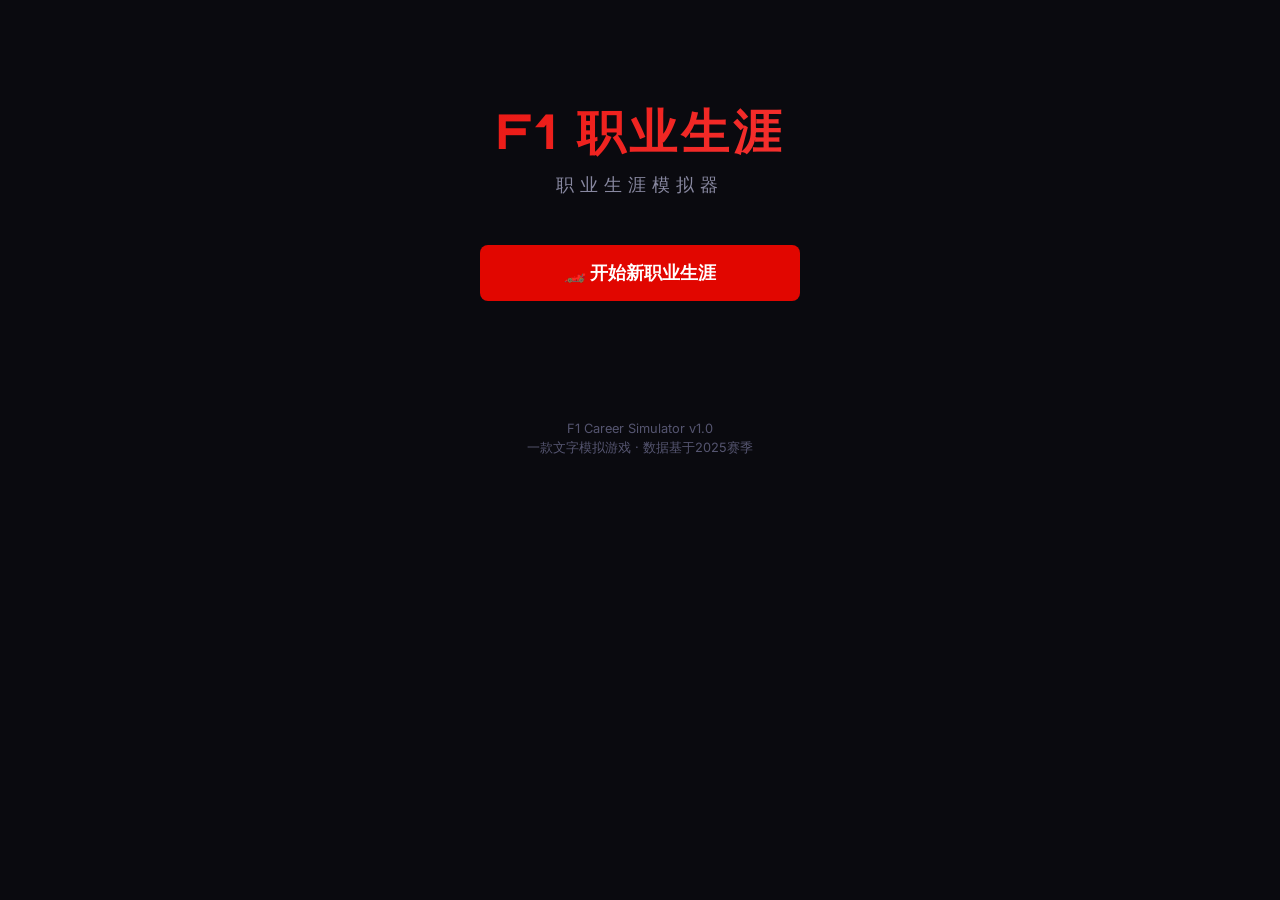
==== index.html @ 3ccf888b "v2.3: Rebalance achievement rarities based on actual difficulty, fix comeback_legend check bug" ====
<!DOCTYPE html>
<html lang="zh-CN">
<head>
  <meta charset="UTF-8">
  <meta name="viewport" content="width=device-width, initial-scale=1.0">
  <title>F1 职业生涯模拟器</title>
  <style>
/* ============================================
   F1 CAREER SIMULATOR - STYLE SHEET
   ============================================ */

@import url('https://fonts.googleapis.com/css2?family=Inter:wght@300;400;500;600;700;800;900&family=Orbitron:wght@400;500;600;700;800;900&display=swap');

* {
  margin: 0;
  padding: 0;
  box-sizing: border-box;
}

:root {
  --bg-primary: #0a0a0f;
  --bg-secondary: #12121a;
  --bg-card: #1a1a2e;
  --bg-card-hover: #22223a;
  --bg-input: #16162a;
  --border: #2a2a3e;
  --border-light: #3a3a52;
  --text-primary: #f0f0f5;
  --text-secondary: #8888a0;
  --text-muted: #555570;
  --f1-red: #e10600;
  --f1-red-dark: #b00500;
  --f1-red-glow: rgba(225, 6, 0, 0.3);
  --gold: #ffd700;
  --silver: #c0c0c0;
  --bronze: #cd7f32;
  --green: #00d26a;
  --blue: #3b82f6;
  --yellow: #fbbf24;
  --orange: #f97316;
  --purple: #a855f7;
}

body {
  font-family: 'Inter', -apple-system, sans-serif;
  background: var(--bg-primary);
  color: var(--text-primary);
  min-height: 100vh;
  overflow-x: hidden;
}

/* ---- Scrollbar ---- */
::-webkit-scrollbar { width: 6px; }
::-webkit-scrollbar-track { background: var(--bg-secondary); }
::-webkit-scrollbar-thumb { background: var(--border-light); border-radius: 3px; }
::-webkit-scrollbar-thumb:hover { background: var(--f1-red); }

/* ---- App Container ---- */
#app {
  max-width: 960px;
  margin: 0 auto;
  padding: 20px;
  min-height: 100vh;
}

/* ---- Screen System ---- */
.screen {
  display: none;
  animation: fadeIn 0.3s ease;
}
.screen.active { display: block; }

@keyframes fadeIn {
  from { opacity: 0; transform: translateY(10px); }
  to { opacity: 1; transform: translateY(0); }
}

@keyframes slideIn {
  from { opacity: 0; transform: translateX(-20px); }
  to { opacity: 1; transform: translateX(0); }
}

@keyframes pulse {
  0%, 100% { opacity: 1; }
  50% { opacity: 0.5; }
}

@keyframes glow {
  0%, 100% { box-shadow: 0 0 5px var(--f1-red-glow); }
  50% { box-shadow: 0 0 20px var(--f1-red-glow), 0 0 40px rgba(225,6,0,0.1); }
}

/* ---- Typography ---- */
.font-display {
  font-family: 'Orbitron', monospace;
  letter-spacing: 2px;
}

h1 { font-size: 2rem; font-weight: 800; }
h2 { font-size: 1.5rem; font-weight: 700; }
h3 { font-size: 1.2rem; font-weight: 600; }

.text-red { color: var(--f1-red); }
.text-green { color: var(--green); }
.text-gold { color: var(--gold); }
.text-muted { color: var(--text-secondary); }
.text-center { text-align: center; }

/* ---- Cards ---- */
.card {
  background: var(--bg-card);
  border: 1px solid var(--border);
  border-radius: 12px;
  padding: 24px;
  margin-bottom: 16px;
  transition: all 0.2s ease;
}
.card:hover {
  border-color: var(--border-light);
  background: var(--bg-card-hover);
}
.card-glow {
  animation: glow 2s ease-in-out infinite;
}

/* ---- Buttons ---- */
.btn {
  display: inline-flex;
  align-items: center;
  justify-content: center;
  gap: 8px;
  padding: 12px 24px;
  border: none;
  border-radius: 8px;
  font-family: 'Inter', sans-serif;
  font-size: 0.95rem;
  font-weight: 600;
  cursor: pointer;
  transition: all 0.2s ease;
  width: 100%;
}
.btn:disabled {
  opacity: 0.4;
  cursor: not-allowed;
}
.btn:active:not(:disabled) {
  transform: scale(0.96);
}
.btn-primary {
  background: var(--f1-red);
  color: white;
}
.btn-primary:hover:not(:disabled) {
  background: #ff1a10;
  transform: translateY(-1px);
  box-shadow: 0 4px 15px var(--f1-red-glow);
}
.btn-secondary {
  background: var(--bg-card);
  color: var(--text-primary);
  border: 2px solid var(--border);
  font-weight: 700;
}
.btn-secondary:hover:not(:disabled) {
  background: var(--bg-card-hover);
  border-color: var(--f1-red);
  color: var(--f1-red);
}
.btn-success {
  background: var(--green);
  color: #000;
}
.btn-success:hover:not(:disabled) {
  background: #00e676;
}
.btn-sm {
  padding: 8px 16px;
  font-size: 0.85rem;
}
.btn-lg {
  padding: 16px 32px;
  font-size: 1.1rem;
}

/* ---- Start Screen ---- */
.start-hero {
  text-align: center;
  padding: 80px 20px;
}
.start-hero h1 {
  font-family: 'Orbitron', monospace;
  font-size: 3rem;
  letter-spacing: 4px;
  margin-bottom: 8px;
  background: linear-gradient(135deg, var(--f1-red), #ff4444);
  -webkit-background-clip: text;
  -webkit-text-fill-color: transparent;
  background-clip: text;
}
.start-hero .subtitle {
  font-size: 1.1rem;
  color: var(--text-secondary);
  margin-bottom: 48px;
  letter-spacing: 6px;
  text-transform: uppercase;
}
.start-buttons {
  display: flex;
  flex-direction: column;
  gap: 12px;
  max-width: 320px;
  margin: 0 auto;
}

/* ---- Background Selection ---- */
.bg-grid {
  display: grid;
  grid-template-columns: 1fr;
  gap: 12px;
  margin: 24px 0;
}
.bg-card {
  background: var(--bg-card);
  border: 2px solid var(--border);
  border-radius: 12px;
  padding: 20px;
  cursor: pointer;
  transition: all 0.2s ease;
}
.bg-card:hover {
  border-color: var(--f1-red);
  background: var(--bg-card-hover);
  transform: translateX(4px);
}
.bg-card.selected {
  border-color: var(--f1-red);
  background: rgba(225, 6, 0, 0.12);
  box-shadow: 0 0 0 3px rgba(225,6,0,0.3), 0 0 24px var(--f1-red-glow);
  transform: scale(1.02);
}
.bg-card.selected::after {
  content: '✓ 已选择';
  display: block;
  text-align: center;
  margin-top: 8px;
  font-size: 0.8rem;
  font-weight: 700;
  color: var(--f1-red);
}
.bg-card .bg-icon {
  font-size: 2rem;
  margin-bottom: 8px;
}
.bg-card .bg-name {
  font-weight: 700;
  font-size: 1.1rem;
  margin-bottom: 4px;
}
.bg-card .bg-desc {
  font-size: 0.85rem;
  color: var(--text-secondary);
  margin-bottom: 8px;
}
.bg-card .bg-stats {
  display: flex;
  flex-wrap: wrap;
  gap: 6px;
}
.bg-card .stat-tag {
  font-size: 0.75rem;
  padding: 2px 8px;
  border-radius: 4px;
  background: rgba(255,255,255,0.05);
  color: var(--text-secondary);
}
.stat-tag.positive { color: var(--green); background: rgba(0,210,106,0.1); }
.stat-tag.negative { color: var(--f1-red); background: rgba(225,6,0,0.1); }

/* ---- Team Selection ---- */
.team-select-grid {
  display: grid;
  grid-template-columns: repeat(2, 1fr);
  gap: 10px;
}
.team-select-card {
  background: var(--bg-card);
  border: 1px solid rgba(255,255,255,0.06);
  border-radius: 10px;
  padding: 14px;
  cursor: pointer;
  transition: all 0.2s ease;
}
.team-select-card:hover {
  border-color: rgba(225,6,0,0.3);
  background: var(--bg-card-hover);
  transform: translateY(-2px);
}
.team-select-card.selected {
  border-color: var(--f1-red);
  background: rgba(225,6,0,0.12);
  box-shadow: 0 0 0 3px rgba(225,6,0,0.3), 0 0 20px rgba(225,6,0,0.15);
  transform: scale(1.03);
}
.team-select-card.selected::after {
  content: '✓ 已选择';
  display: block;
  text-align: center;
  margin-top: 6px;
  font-size: 0.75rem;
  font-weight: 700;
  color: var(--f1-red);
}
.team-select-header {
  display: flex;
  justify-content: space-between;
  align-items: center;
}
.team-car-bar {
  height: 6px;
  background: rgba(255,255,255,0.06);
  border-radius: 3px;
  overflow: hidden;
  margin: 8px 0 4px;
}
.team-car-fill {
  height: 100%;
  background: linear-gradient(90deg, var(--f1-red), var(--gold));
  border-radius: 3px;
  transition: width 0.5s ease;
}

/* ---- Form Elements ---- */
.input-group {
  margin: 20px 0;
}
.input-group label {
  display: block;
  font-size: 0.85rem;
  font-weight: 600;
  color: var(--text-secondary);
  margin-bottom: 8px;
  text-transform: uppercase;
  letter-spacing: 1px;
}
.input-group input, .input-group select {
  width: 100%;
  padding: 12px 16px;
  background: var(--bg-input);
  border: 1px solid var(--border);
  border-radius: 8px;
  color: var(--text-primary);
  font-size: 1rem;
  font-family: 'Inter', sans-serif;
  transition: border-color 0.2s;
}
.input-group input:focus, .input-group select:focus {
  outline: none;
  border-color: var(--f1-red);
}

/* ---- Top Bar ---- */
.top-bar {
  display: flex;
  justify-content: space-between;
  align-items: center;
  padding: 12px 20px;
  background: var(--bg-secondary);
  border: 1px solid var(--border);
  border-radius: 12px;
  margin-bottom: 20px;
}
.top-bar .driver-info {
  display: flex;
  align-items: center;
  gap: 12px;
}
.top-bar .driver-name {
  font-weight: 700;
  font-size: 1.1rem;
}
.top-bar .team-badge {
  font-size: 0.8rem;
  padding: 4px 10px;
  border-radius: 4px;
  font-weight: 600;
}
.top-bar .season-info {
  text-align: right;
  font-size: 0.85rem;
  color: var(--text-secondary);
}
.top-bar .season-info .year {
  font-family: 'Orbitron', monospace;
  font-size: 1.2rem;
  font-weight: 700;
  color: var(--text-primary);
}

/* ---- Hub Grid ---- */
.hub-grid {
  display: grid;
  grid-template-columns: repeat(2, 1fr);
  gap: 12px;
  margin-bottom: 16px;
}
.hub-card {
  background: var(--bg-card);
  border: 1px solid var(--border);
  border-radius: 12px;
  padding: 24px;
  text-align: center;
  cursor: pointer;
  transition: all 0.2s ease;
}
.hub-card:hover {
  border-color: var(--f1-red);
  transform: translateY(-2px);
  box-shadow: 0 4px 20px rgba(0,0,0,0.3);
}
.hub-card .hub-icon {
  font-size: 2.5rem;
  margin-bottom: 12px;
}
.hub-card .hub-title {
  font-weight: 700;
  font-size: 1rem;
  margin-bottom: 4px;
}
.hub-card .hub-desc {
  font-size: 0.8rem;
  color: var(--text-secondary);
}
.hub-card.disabled {
  opacity: 0.4;
  pointer-events: none;
}

/* ---- Stats Bar ---- */
.stat-row {
  display: flex;
  align-items: center;
  margin-bottom: 10px;
  gap: 12px;
}
.stat-label {
  width: 80px;
  font-size: 0.85rem;
  font-weight: 500;
  color: var(--text-secondary);
  flex-shrink: 0;
}
.stat-bar-bg {
  flex: 1;
  height: 8px;
  background: var(--bg-primary);
  border-radius: 4px;
  overflow: hidden;
}
.stat-bar-fill {
  height: 100%;
  border-radius: 4px;
  transition: width 0.5s ease;
}
.stat-value {
  width: 35px;
  text-align: right;
  font-weight: 700;
  font-size: 0.9rem;
  font-family: 'Orbitron', monospace;
}

/* ---- Standings Table ---- */
.standings-table {
  width: 100%;
  border-collapse: collapse;
}
.standings-table th {
  text-align: left;
  padding: 10px 12px;
  font-size: 0.75rem;
  font-weight: 600;
  color: var(--text-muted);
  text-transform: uppercase;
  letter-spacing: 1px;
  border-bottom: 1px solid var(--border);
}
.standings-table td {
  padding: 10px 12px;
  font-size: 0.9rem;
  border-bottom: 1px solid rgba(255,255,255,0.03);
}
.standings-table tr.player-row {
  background: rgba(225, 6, 0, 0.08);
}
.standings-table tr.player-row td {
  color: var(--f1-red);
  font-weight: 600;
}
.standings-table .pos-col {
  width: 40px;
  font-family: 'Orbitron', monospace;
  font-weight: 700;
}
.standings-table .pts-col {
  width: 60px;
  text-align: right;
  font-family: 'Orbitron', monospace;
  font-weight: 700;
}
.pos-1 { color: var(--gold); }
.pos-2 { color: var(--silver); }
.pos-3 { color: var(--bronze); }

/* ---- Race Weekend ---- */
.race-header {
  text-align: center;
  padding: 30px 20px;
  background: linear-gradient(180deg, rgba(225,6,0,0.1) 0%, transparent 100%);
  border-radius: 12px;
  margin-bottom: 20px;
  border: 1px solid var(--border);
}
.race-header .race-round {
  font-size: 0.8rem;
  color: var(--f1-red);
  font-weight: 600;
  letter-spacing: 2px;
  text-transform: uppercase;
  margin-bottom: 4px;
}
.race-header .race-name {
  font-family: 'Orbitron', monospace;
  font-size: 1.8rem;
  font-weight: 800;
  margin-bottom: 4px;
}
.race-header .race-country {
  color: var(--text-secondary);
  font-size: 0.95rem;
}
.weather-badge {
  display: inline-flex;
  align-items: center;
  gap: 6px;
  padding: 6px 14px;
  border-radius: 20px;
  font-size: 0.85rem;
  font-weight: 500;
  background: var(--bg-card);
  border: 1px solid var(--border);
  margin-top: 12px;
}

/* ---- Decision Box ---- */
.decision-box {
  background: var(--bg-card);
  border: 2px solid var(--f1-red);
  border-radius: 12px;
  padding: 24px;
  margin: 20px 0;
  animation: fadeIn 0.3s ease;
}
.decision-box .decision-title {
  font-weight: 700;
  font-size: 1.1rem;
  margin-bottom: 8px;
  display: flex;
  align-items: center;
  gap: 8px;
}
.decision-box .decision-desc {
  font-size: 0.9rem;
  color: var(--text-secondary);
  margin-bottom: 16px;
  line-height: 1.5;
}
.decision-options {
  display: flex;
  flex-direction: column;
  gap: 8px;
}
.decision-option {
  display: block;
  width: 100%;
  padding: 14px 18px;
  background: var(--bg-primary);
  border: 1px solid var(--border);
  border-radius: 8px;
  color: var(--text-primary);
  font-size: 0.9rem;
  text-align: left;
  cursor: pointer;
  transition: all 0.2s;
  font-family: 'Inter', sans-serif;
}
.decision-option:hover {
  border-color: var(--f1-red);
  background: rgba(225,6,0,0.05);
  transform: translateX(4px);
}
.decision-option .option-label {
  font-weight: 600;
  color: var(--f1-red);
  margin-right: 8px;
}

/* ---- Race Progress ---- */
.race-progress {
  background: var(--bg-card);
  border: 1px solid var(--border);
  border-radius: 12px;
  padding: 20px;
  margin: 16px 0;
}
.progress-bar-container {
  width: 100%;
  height: 6px;
  background: var(--bg-primary);
  border-radius: 3px;
  margin-bottom: 16px;
  overflow: hidden;
}
.progress-bar-fill {
  height: 100%;
  background: var(--f1-red);
  border-radius: 3px;
  transition: width 0.5s ease;
}
.race-commentary {
  font-size: 0.95rem;
  line-height: 1.6;
  padding: 12px 0;
  min-height: 60px;
}
.race-commentary .commentary-highlight {
  color: var(--f1-red);
  font-weight: 600;
}
.mini-standings {
  margin-top: 12px;
}
.mini-standings table {
  width: 100%;
  border-collapse: collapse;
}
.mini-standings td {
  padding: 6px 10px;
  font-size: 0.8rem;
  border-bottom: 1px solid rgba(255,255,255,0.03);
}
.mini-standings .player-row {
  color: var(--f1-red);
  font-weight: 600;
}

/* ---- Results ---- */
.result-hero {
  text-align: center;
  padding: 40px 20px;
}
.result-position {
  font-family: 'Orbitron', monospace;
  font-size: 5rem;
  font-weight: 900;
  line-height: 1;
  margin-bottom: 8px;
}
.result-position.p1 { color: var(--gold); }
.result-position.p2 { color: var(--silver); }
.result-position.p3 { color: var(--bronze); }
.result-points {
  font-size: 1.2rem;
  color: var(--text-secondary);
}
.result-points span {
  color: var(--f1-red);
  font-weight: 700;
}

/* ---- Contract ---- */
.contract-card {
  background: var(--bg-card);
  border: 1px solid var(--border);
  border-radius: 12px;
  padding: 20px;
  margin: 12px 0;
  cursor: pointer;
  transition: all 0.2s;
  -webkit-tap-highlight-color: transparent;
}
.contract-card:hover {
  border-color: var(--f1-red);
  transform: translateY(-2px);
  background: var(--bg-card-hover);
}
.contract-card.selected {
  border-color: var(--gold);
  border-width: 2px;
  box-shadow: 0 0 0 3px rgba(255,215,0,0.3), 0 0 24px rgba(255,215,0,0.2);
  background: rgba(255,215,0,0.08);
  transform: scale(1.01);
}
.contract-card.selected::before {
  content: '✓';
  position: absolute;
  top: 8px;
  right: 12px;
  font-size: 1.2rem;
  font-weight: 700;
  color: var(--gold);
}
.contract-card { position: relative; }

/* ---- Replace Driver / Existing Driver / Sponsor Selection ---- */
.replace-driver-card,
.existing-driver-card {
  background: var(--bg-card);
  border: 2px solid var(--border);
  border-radius: 12px;
  padding: 16px;
  cursor: pointer;
  transition: all 0.2s;
  -webkit-tap-highlight-color: transparent;
  position: relative;
}
.replace-driver-card:hover,
.existing-driver-card:hover {
  border-color: var(--f1-red);
  transform: translateY(-2px);
  background: var(--bg-card-hover);
}
.replace-driver-card.selected,
.existing-driver-card.selected {
  border-color: var(--f1-red);
  background: rgba(225,6,0,0.12);
  box-shadow: 0 0 0 3px rgba(225,6,0,0.3), 0 0 24px rgba(225,6,0,0.15);
  transform: scale(1.02);
}
.replace-driver-card.selected::after,
.existing-driver-card.selected::after {
  content: '✓ 已选择';
  display: block;
  text-align: center;
  margin-top: 8px;
  font-size: 0.8rem;
  font-weight: 700;
  color: var(--f1-red);
}
.contract-team {
  font-weight: 700;
  font-size: 1.1rem;
  margin-bottom: 8px;
  display: flex;
  align-items: center;
  flex-wrap: wrap;
  gap: 6px;
}
.contract-details {
  display: flex;
  flex-wrap: wrap;
  gap: 16px;
  font-size: 0.85rem;
  color: var(--text-secondary);
}
.contract-detail {
  display: flex;
  align-items: center;
  gap: 4px;
}
.contract-detail .value {
  color: var(--text-primary);
  font-weight: 600;
}

/* ---- News ---- */
.news-card {
  background: var(--bg-card);
  border-left: 3px solid var(--f1-red);
  border-radius: 0 8px 8px 0;
  padding: 16px 20px;
  margin: 12px 0;
}
.news-card .news-title {
  font-weight: 700;
  margin-bottom: 4px;
}
.news-card .news-body {
  font-size: 0.9rem;
  color: var(--text-secondary);
  line-height: 1.5;
}

/* ---- Reputation ---- */
.rep-bar {
  display: flex;
  align-items: center;
  gap: 10px;
  margin-bottom: 8px;
}
.rep-label {
  width: 60px;
  font-size: 0.8rem;
  color: var(--text-secondary);
}
.rep-track {
  flex: 1;
  height: 6px;
  background: var(--bg-primary);
  border-radius: 3px;
  overflow: hidden;
}
.rep-fill {
  height: 100%;
  border-radius: 3px;
  transition: width 0.5s ease;
}

/* ---- Section Header ---- */
.section-header {
  display: flex;
  justify-content: space-between;
  align-items: center;
  margin-bottom: 16px;
}
.section-header h2 {
  font-family: 'Orbitron', monospace;
  font-size: 1.2rem;
  letter-spacing: 1px;
}

/* ---- Back Button ---- */
.back-btn {
  background: var(--bg-card);
  border: 1px solid var(--border);
  color: var(--text-primary);
  font-size: 0.9rem;
  font-weight: 600;
  cursor: pointer;
  padding: 10px 16px;
  margin-bottom: 16px;
  border-radius: 8px;
  display: inline-flex;
  align-items: center;
  gap: 6px;
  font-family: 'Inter', sans-serif;
  transition: all 0.2s;
}
.back-btn:hover {
  color: var(--text-primary);
  background: var(--bg-card-hover);
  border-color: var(--f1-red);
}

/* ---- Divider ---- */
.divider {
  height: 1px;
  background: var(--border);
  margin: 20px 0;
}

/* ---- Badge ---- */
.badge {
  display: inline-block;
  padding: 3px 10px;
  border-radius: 4px;
  font-size: 0.75rem;
  font-weight: 600;
}
.badge-red { background: rgba(225,6,0,0.15); color: var(--f1-red); }
.badge-green { background: rgba(0,210,106,0.15); color: var(--green); }
.badge-gold { background: rgba(255,215,0,0.15); color: var(--gold); }
.badge-blue { background: rgba(59,130,246,0.15); color: var(--blue); }

/* ---- Training ---- */
.training-option {
  background: var(--bg-card);
  border: 2px solid var(--border);
  border-radius: 10px;
  padding: 16px;
  cursor: pointer;
  transition: all 0.2s;
  margin-bottom: 8px;
}
.training-option:hover {
  border-color: var(--f1-red);
  background: var(--bg-card-hover);
  transform: translateX(4px);
  box-shadow: 0 0 16px rgba(225,6,0,0.1);
}
.training-option:active {
  transform: scale(0.98);
}
.training-option.selected {
  border-color: var(--f1-red);
  background: rgba(225,6,0,0.08);
  box-shadow: 0 0 0 3px rgba(225,6,0,0.2);
}
.training-option .train-name {
  font-weight: 600;
  margin-bottom: 4px;
}
.training-option .train-effect {
  font-size: 0.8rem;
  color: var(--text-secondary);
}

/* ---- Footer ---- */
.footer {
  text-align: center;
  padding: 40px 20px;
  color: var(--text-muted);
  font-size: 0.8rem;
}

/* ---- Responsive ---- */
@media (max-width: 600px) {
  #app { padding: 12px; }
  .start-hero h1 { font-size: 2rem; }
  .hub-grid { grid-template-columns: 1fr; }
  .race-header .race-name { font-size: 1.3rem; }
  .result-position { font-size: 3.5rem; }
  .top-bar { flex-direction: column; gap: 8px; text-align: center; }
  .top-bar .season-info { text-align: center; }
}

/* ---- Team Colors ---- */
.team-redbull { background: rgba(36, 56, 101, 0.3); color: #7eb4f7; border-color: rgba(36, 56, 101, 0.5); }
.team-ferrari { background: rgba(160, 0, 0, 0.3); color: #ff6b6b; border-color: rgba(160, 0, 0, 0.5); }
.team-mercedes { background: rgba(0, 210, 190, 0.2); color: #00d2be; border-color: rgba(0, 210, 190, 0.4); }
.team-mclaren { background: rgba(255, 135, 18, 0.2); color: #ff8712; border-color: rgba(255, 135, 18, 0.4); }
.team-astonmartin { background: rgba(0, 111, 80, 0.3); color: #006f50; border-color: rgba(0, 111, 80, 0.5); }
.team-alpine { background: rgba(0, 144, 191, 0.2); color: #0090bf; border-color: rgba(0, 144, 191, 0.4); }
.team-williams { background: rgba(0, 150, 255, 0.2); color: #0096ff; border-color: rgba(0, 150, 255, 0.4); }
.team-rb { background: rgba(78, 102, 211, 0.2); color: #6676ea; border-color: rgba(78, 102, 211, 0.4); }
.team-alfa { background: rgba(144, 19, 63, 0.3); color: #90133f; border-color: rgba(144, 19, 63, 0.5); }
.team-haas { background: rgba(182, 186, 191, 0.2); color: #b6babf; border-color: rgba(182, 186, 191, 0.4); }

/* ---- Animations ---- */
.fade-in { animation: fadeIn 0.3s ease; }
.slide-in { animation: slideIn 0.3s ease; }

/* ---- Toast / Notification ---- */
.toast {
  position: fixed;
  top: 20px;
  right: 20px;
  padding: 14px 24px;
  border-radius: 8px;
  font-size: 0.9rem;
  font-weight: 500;
  z-index: 1000;
  animation: fadeIn 0.3s ease;
  max-width: 350px;
}
.toast-success { background: var(--green); color: #000; }
.toast-error { background: var(--f1-red); color: #fff; }
.toast-info { background: var(--blue); color: #fff; }

/* ---- Modal Overlay ---- */
.modal-overlay {
  position: fixed;
  inset: 0;
  background: rgba(0,0,0,0.7);
  display: flex;
  align-items: center;
  justify-content: center;
  z-index: 100;
  padding: 20px;
}
.modal-content {
  background: var(--bg-card);
  border: 1px solid var(--border);
  border-radius: 16px;
  padding: 32px;
  max-width: 500px;
  width: 100%;
  max-height: 80vh;
  overflow-y: auto;
}

</style>
  <link rel="icon" href="data:image/svg+xml,<svg xmlns='http://www.w3.org/2000/svg' viewBox='0 0 100 100'><text y='.9em' font-size='90'>🏎️</text></svg>">
</head>
<body>
  <div id="app">
    <!-- 开始画面 -->
    <div id="start-screen" class="screen active"></div>

    <!-- 背景选择 -->
    <div id="background-screen" class="screen"></div>

    <!-- 主界面 -->
    <div id="hub-screen" class="screen"></div>

    <!-- 训练 -->
    <div id="training-screen" class="screen"></div>

    <!-- 车手档案 -->
    <div id="driver-screen" class="screen"></div>

    <!-- 积分榜 -->
    <div id="standings-screen" class="screen"></div>

    <!-- 赛历 -->
    <div id="calendar-screen" class="screen"></div>

    <!-- 成就 -->
    <div id="achievements-screen" class="screen"></div>

    <!-- 赞助商 -->
    <div id="sponsor-screen" class="screen"></div>

    <!-- 比赛画面 -->
    <div id="race-screen" class="screen"></div>

    <!-- 赛季结束 -->
    <div id="season-end-screen" class="screen"></div>

    <!-- 合同谈判 -->
    <div id="contract-screen" class="screen"></div>
  </div>

  <script>
// ============================================
// F1 CAREER SIMULATOR - GAME ENGINE
// ============================================

// ============ DATA ============

const TEAMS = [
  { id: 'mclaren', name: 'McLaren F1 Team', short: 'McLaren', car: 95, css: 'team-mclaren', salary: [12, 22] },
  { id: 'redbull', name: 'Oracle Red Bull Racing', short: 'Red Bull', car: 91, css: 'team-redbull', salary: [15, 25] },
  { id: 'mercedes', name: 'Mercedes-AMG Petronas', short: 'Mercedes', car: 87, css: 'team-mercedes', salary: [10, 20] },
  { id: 'ferrari', name: 'Scuderia Ferrari', short: 'Ferrari', car: 84, css: 'team-ferrari', salary: [12, 22] },
  { id: 'astonmartin', name: 'Aston Martin Aramco', short: 'Aston Martin', car: 77, css: 'team-astonmartin', salary: [6, 14] },
  { id: 'williams', name: 'Atlassian Williams Racing', short: 'Williams', car: 74, css: 'team-williams', salary: [5, 12] },
  { id: 'rb', name: 'Racing Bulls', short: 'Racing Bulls', car: 71, css: 'team-rb', salary: [3, 8] },
  { id: 'haas', name: 'MoneyGram Haas F1 Team', short: 'Haas', car: 69, css: 'team-haas', salary: [3, 7] },
  { id: 'alpine', name: 'BWT Alpine F1 Team', short: 'Alpine', car: 65, css: 'team-alpine', salary: [3, 8] },
  { id: 'sauber', name: 'Kick Sauber F1 Team', short: 'Kick Sauber', car: 62, css: 'team-alfa', salary: [2, 6] },
];

const TRACKS = [
  { name: '澳大利亚大奖赛', country: '墨尔本 🇦🇺', speed: 0.65, downforce: 0.6, wet: 0.4 },
  { name: '中国大奖赛', country: '上海 🇨🇳', speed: 0.6, downforce: 0.65, wet: 0.35, sprint: true },
  { name: '日本大奖赛', country: '铃鹿 🇯🇵', speed: 0.75, downforce: 0.8, wet: 0.45 },
  { name: '巴林大奖赛', country: '萨基尔 🇧🇭', speed: 0.6, downforce: 0.6, wet: 0.2 },
  { name: '沙特阿拉伯大奖赛', country: '吉达 🇸🇦', speed: 0.8, downforce: 0.5, wet: 0.15 },
  { name: '迈阿密大奖赛', country: '迈阿密 🇺🇸', speed: 0.7, downforce: 0.55, wet: 0.25, sprint: true },
  { name: '艾米利亚-罗马涅大奖赛', country: '伊莫拉 🇮🇹', speed: 0.65, downforce: 0.7, wet: 0.35 },
  { name: '摩纳哥大奖赛', country: '蒙特卡洛 🇲🇨', speed: 0.3, downforce: 1.0, wet: 0.3 },
  { name: '西班牙大奖赛', country: '巴塞罗那 🇪🇸', speed: 0.6, downforce: 0.8, wet: 0.3 },
  { name: '加拿大大奖赛', country: '蒙特利尔 🇨🇦', speed: 0.65, downforce: 0.5, wet: 0.4 },
  { name: '奥地利大奖赛', country: '红牛环 🇦🇹', speed: 0.75, downforce: 0.65, wet: 0.3, sprint: true },
  { name: '英国大奖赛', country: '银石 🇬🇧', speed: 0.8, downforce: 0.75, wet: 0.45 },
  { name: '比利时大奖赛', country: '斯帕 🇧🇪', speed: 0.85, downforce: 0.5, wet: 0.55, sprint: true },
  { name: '匈牙利大奖赛', country: '布达佩斯 🇭🇺', speed: 0.5, downforce: 0.8, wet: 0.3 },
  { name: '荷兰大奖赛', country: '赞德沃特 🇳🇱', speed: 0.6, downforce: 0.75, wet: 0.4 },
  { name: '意大利大奖赛', country: '蒙扎 🇮🇹', speed: 0.9, downforce: 0.3, wet: 0.25 },
  { name: '阿塞拜疆大奖赛', country: '巴库 🇦🇿', speed: 0.75, downforce: 0.4, wet: 0.2 },
  { name: '新加坡大奖赛', country: '滨海湾 🇸🇬', speed: 0.4, downforce: 0.9, wet: 0.35 },
  { name: '美国大奖赛', country: '奥斯汀 🇺🇸', speed: 0.65, downforce: 0.65, wet: 0.3, sprint: true },
  { name: '墨西哥大奖赛', country: '墨西哥城 🇲🇽', speed: 0.6, downforce: 0.55, wet: 0.2 },
  { name: '巴西大奖赛', country: '圣保罗 🇧🇷', speed: 0.7, downforce: 0.6, wet: 0.55, sprint: true },
  { name: '拉斯维加斯大奖赛', country: '拉斯维加斯 🇺🇸', speed: 0.8, downforce: 0.4, wet: 0.15 },
  { name: '卡塔尔大奖赛', country: '卢塞尔 🇶🇦', speed: 0.65, downforce: 0.6, wet: 0.15, sprint: true },
  { name: '阿布扎比大奖赛', country: '亚斯码头 🇦🇪', speed: 0.6, downforce: 0.7, wet: 0.15 },
];

// 2025赛季AI车手数据（按车队顺序：McLaren, Red Bull, Mercedes, Ferrari, Aston Martin, Williams, Racing Bulls, Haas, Alpine, Kick Sauber）
// 每队两位车手，共20位，玩家将替换其中一位
const AI_DRIVERS = [
  // McLaren (车队冠军，623分)
  { name: 'L. Norris', pace: 94, consistency: 89, wet: 86, defend: 86, attack: 90, raceIQ: 88, skill: 89 },
  { name: 'O. Piastri', pace: 93, consistency: 88, wet: 84, defend: 87, attack: 88, raceIQ: 89, skill: 87 },
  // Red Bull
  { name: 'M. Verstappen', pace: 97, consistency: 93, wet: 90, defend: 92, attack: 95, raceIQ: 91, skill: 91 },
  { name: 'L. Lawson', pace: 84, consistency: 80, wet: 79, defend: 81, attack: 83, raceIQ: 80, skill: 79 },
  // Mercedes
  { name: 'G. Russell', pace: 90, consistency: 86, wet: 84, defend: 85, attack: 87, raceIQ: 86, skill: 85 },
  { name: 'A.K. Antonelli', pace: 89, consistency: 78, wet: 80, defend: 80, attack: 86, raceIQ: 79, skill: 82 },
  // Ferrari
  { name: 'C. Leclerc', pace: 92, consistency: 83, wet: 86, defend: 83, attack: 88, raceIQ: 85, skill: 86 },
  { name: 'L. Hamilton', pace: 88, consistency: 89, wet: 92, defend: 88, attack: 84, raceIQ: 92, skill: 88 },
  // Aston Martin
  { name: 'F. Alonso', pace: 85, consistency: 91, wet: 89, defend: 90, attack: 83, raceIQ: 94, skill: 87 },
  { name: 'L. Stroll', pace: 79, consistency: 78, wet: 78, defend: 79, attack: 77, raceIQ: 78, skill: 77 },
  // Williams
  { name: 'A. Albon', pace: 84, consistency: 85, wet: 83, defend: 84, attack: 83, raceIQ: 84, skill: 82 },
  { name: 'C. Sainz', pace: 88, consistency: 88, wet: 84, defend: 87, attack: 85, raceIQ: 88, skill: 86 },
  // Racing Bulls
  { name: 'Y. Tsunoda', pace: 82, consistency: 76, wet: 79, defend: 78, attack: 82, raceIQ: 78, skill: 78 },
  { name: 'I. Hadjar', pace: 83, consistency: 79, wet: 78, defend: 80, attack: 82, raceIQ: 80, skill: 79 },
  // Haas
  { name: 'E. Ocon', pace: 82, consistency: 80, wet: 82, defend: 80, attack: 81, raceIQ: 80, skill: 79 },
  { name: 'O. Bearman', pace: 81, consistency: 76, wet: 77, defend: 77, attack: 80, raceIQ: 76, skill: 76 },
  // Alpine
  { name: 'P. Gasly', pace: 82, consistency: 81, wet: 84, defend: 80, attack: 82, raceIQ: 81, skill: 80 },
  { name: 'J. Doohan', pace: 78, consistency: 74, wet: 75, defend: 75, attack: 77, raceIQ: 75, skill: 74 },
  // Kick Sauber
  { name: 'N. Hulkenberg', pace: 82, consistency: 86, wet: 81, defend: 83, attack: 80, raceIQ: 85, skill: 81 },
  { name: 'G. Bortoleto', pace: 80, consistency: 75, wet: 76, defend: 76, attack: 79, raceIQ: 76, skill: 76 },
];

const BACKGROUNDS = [
  {
    id: 'academy',
    name: '青训新星',
    icon: '🌟',
    desc: '你是车队青训体系的骄傲，从小被培养为未来之星。速度快，天赋异禀，但大赛经验不足。',
    statMod: { pace: 5, attack: 3, consistency: -3, raceIQ: -2 },
    teamRange: [0, 3], // McLaren, Red Bull, Mercedes, Ferrari
    tags: ['速度+5', '进攻+3', '稳定-3', '赛道IQ-2'],
    tagTypes: ['positive', 'positive', 'negative', 'negative'],
  },
  {
    id: 'paydriver',
    name: '赞助车手',
    icon: '💰',
    desc: '你的背后是雄厚的资金支持。虽然能力不是最强，但你获得了一个不错的位置。',
    statMod: { pace: -3, consistency: -2, wet: -2, defend: -2, attack: -2, raceIQ: -2 },
    teamRange: [4, 7], // Aston Martin, Williams, Racing Bulls, Haas
    tags: ['全属性-2~3', '起始车队较好'],
    tagTypes: ['negative', 'positive'],
  },
  {
    id: 'champion',
    name: '低级别霸主',
    icon: '🏆',
    desc: '你在F2/F3碾压一切对手，凭借绝对实力赢得F1席位。稳定且聪明，但需要适应F1的节奏。',
    statMod: { consistency: 4, raceIQ: 4, pace: -2 },
    teamRange: [6, 9], // Racing Bulls, Haas, Alpine, Kick Sauber
    tags: ['稳定+4', '赛道IQ+4', '速度-2'],
    tagTypes: ['positive', 'positive', 'negative'],
  },
  {
    id: 'veteran',
    name: '跨界老将',
    icon: '🎖️',
    desc: '你从其他赛事转战F1。虽然年龄偏大，但丰富的比赛经验是你的优势。',
    statMod: { consistency: 5, raceIQ: 5, pace: -4, attack: -2 },
    teamRange: [5, 9], // Williams through Kick Sauber
    tags: ['稳定+5', '赛道IQ+5', '速度-4', '进攻-2'],
    tagTypes: ['positive', 'positive', 'negative', 'negative'],
  },
  {
    id: 'replacement',
    name: '临危受命',
    icon: '⚡',
    desc: '赛季开始前主力车手突然受伤，你作为替补被紧急召入。一切来得突然，但机会就在眼前。',
    statMod: { pace: 2, attack: 4, consistency: -4, raceIQ: -1 },
    teamRange: [3, 8], // Ferrari through Alpine
    tags: ['速度+2', '进攻+4', '稳定-4', '赛道IQ-1'],
    tagTypes: ['positive', 'positive', 'negative', 'negative'],
  },
  {
    id: 'prodigy',
    name: '天才少年',
    icon: '🧒',
    desc: '你是史上最年轻的F1车手，16岁就被顶级车队签下。天赋惊人但心智尚不成熟。',
    statMod: { pace: 6, wet: 3, consistency: -5, raceIQ: -4, defend: -2 },
    teamRange: [0, 2], // McLaren, Red Bull, Mercedes
    tags: ['速度+6', '雨战+3', '稳定-5', '赛道IQ-4', '防守-2'],
    tagTypes: ['positive', 'positive', 'negative', 'negative', 'negative'],
  },
  {
    id: 'comeback',
    name: '王者归来',
    icon: '🔄',
    desc: '你曾是F1车手，因故离开多年后重返围场。经验丰富但需要重新适应现代F1赛车。',
    statMod: { raceIQ: 6, defend: 4, consistency: 3, pace: -5, wet: -2 },
    teamRange: [4, 8], // Aston Martin through Alpine
    tags: ['赛道IQ+6', '防守+4', '稳定+3', '速度-5', '雨战-2'],
    tagTypes: ['positive', 'positive', 'positive', 'negative', 'negative'],
  },
  {
    id: 'simracer',
    name: '模拟器神童',
    icon: '🎮',
    desc: '你从电竞模拟赛车转战真实赛道。赛道智商极高，但身体素质和真实驾驶感还需磨练。',
    statMod: { raceIQ: 5, wet: 2, pace: -2, consistency: -3, defend: -1 },
    teamRange: [5, 9], // Williams through Kick Sauber
    tags: ['赛道IQ+5', '雨战+2', '速度-2', '稳定-3', '防守-1'],
    tagTypes: ['positive', 'positive', 'negative', 'negative', 'negative'],
  },
];

const WEATHER_TYPES = [
  { id: 'sunny', name: '晴天', icon: '☀️', wetMod: 0, chaosMod: 0 },
  { id: 'cloudy', name: '多云', icon: '⛅', wetMod: 0, chaosMod: 0.02 },
  { id: 'light_rain', name: '小雨', icon: '🌦️', wetMod: 0.3, chaosMod: 0.05 },
  { id: 'heavy_rain', name: '大雨', icon: '🌧️', wetMod: 0.7, chaosMod: 0.1 },
];

const POINTS_SYSTEM = [25, 18, 15, 12, 10, 8, 6, 4, 2, 1];

const STAT_NAMES = {
  pace: '⚡ 速度',
  consistency: '🎯 稳定',
  wet: '🌧️ 雨战',
  defend: '🛡️ 防守',
  attack: '⚔️ 进攻',
  raceIQ: '🧠 智商',
};

const STAT_COLORS = {
  pace: '#f97316',
  consistency: '#3b82f6',
  wet: '#06b6d4',
  defend: '#22c55e',
  attack: '#ef4444',
  raceIQ: '#a855f7',
};

// ============ NEWS TEMPLATES ============

const NEWS_TEMPLATES = [
  // 车队动态
  { title: '车队动态', body: (t) => `${t}宣布了重大赛车升级计划，目标在本赛季大幅提升竞争力。` },
  { title: '车队动态', body: (t) => `${t}的技术总监透露，新一版空气动力学套件将在下站比赛中首次亮相。` },
  { title: '车队动态', body: (t) => `消息人士透露，${t}内部对赛车研发方向存在分歧，车队领队面临压力。` },
  { title: '车队动态', body: (t) => `${t}确认将与引擎供应商延长合作合同至2028年。` },
  { title: '车队动态', body: (t) => `${t}工厂进行了大规模扩建，新增了最先进的模拟器设施。` },
  // 车手市场
  { title: '车手市场', body: () => '多支车队正在关注自由车手市场，下赛季的阵容可能发生变化。' },
  { title: '车手市场', body: () => '一位匿名车队领队暗示，本赛季结束后可能会有"重大车手变动"。' },
  { title: '车手市场', body: () => '年轻车手们在F2的表现引起了F1车队的注意，多位新秀收到测试邀请。' },
  { title: '车手市场', body: () => '有传言称某位世界冠军正在考虑退役，围场内议论纷纷。' },
  // 规则调整
  { title: '规则调整', body: () => 'FIA宣布对技术规则进行微调，旨在减少赛车的空气动力学效应。' },
  { title: '规则调整', body: () => '国际汽联发布了新的安全车程序指南，将影响比赛重启方式。' },
  { title: '规则调整', body: () => '从下赛季起，冲刺赛赛制将进行调整，积分分配有所变化。' },
  { title: '规则调整', body: () => 'FIA加强了对车队无线电通讯的监控，禁止传输某些类型的信息。' },
  // 赞助商与商业
  { title: '赞助商新闻', body: (t) => `${t}获得了新的主要赞助商，预算大幅增加。` },
  { title: '商业动态', body: () => 'F1官方宣布将在中东地区新增一场夜间赛事，赛历将继续扩展。' },
  { title: '商业动态', body: (t) => `${t}推出全新车队周边商品系列，首日销售创下纪录。` },
  // 赛道与技术
  { title: '赛道记录', body: () => '多位车手表示期待本周末的比赛，赛道条件看起来非常适合超车。' },
  { title: '技术分析', body: () => '专家指出，本赛季的研发竞赛已经进入白热化阶段，各车队差距极小。' },
  { title: '技术分析', body: () => '风洞数据显示，今年的赛车下压力水平比去年同期提升了8%。' },
  { title: '赛道前瞻', body: () => '天气预报显示本周末可能会有降雨，车队正在准备雨战策略。' },
  { title: '赛道前瞻', body: () => '赛道官员确认，赛道沥青已经重新铺设，抓地力将有所提升。' },
  // 争议与戏剧
  { title: '围场热议', body: () => '上周比赛中的碰撞事件仍在引发讨论，当事车手之间的气氛紧张。' },
  { title: '围场热议', body: () => '一位资深评论员批评某车手的驾驶风格"过于激进"，引发车迷争论。' },
  { title: '围场热议', body: () => '车队指令再次成为焦点，有人认为这违背了赛车精神。' },
  // 传奇与历史
  { title: 'F1历史', body: () => '今天是一位F1传奇车手的生日，围场上下纷纷送上祝福。' },
  { title: 'F1历史', body: () => '本周末的赛道曾见证过F1历史上最激动人心的超车之一。' },
  { title: 'F1历史', body: () => '恰逢某支传奇车队成立周年纪念，车队发布了特别版涂装。' },
  // 车手梗与趣闻
  { title: '围场趣闻', body: () => 'Verstappen又被拍到在车房里打F1电子游戏，而且选的角色不是自己。' },
  { title: '围场趣闻', body: () => 'Hamilton在社交媒体上发布了一张 vegan 食谱照片，获得超过200万点赞。' },
  { title: '围场趣闻', body: () => 'Alonso在采访中暗示自己"可能再赛十年"，围场集体沉默三秒后爆笑。' },
  { title: '围场趣闻', body: () => 'Norris和Piastri被拍到一起打迷你高尔夫，两人赌注是一顿晚餐。' },
  { title: '围场趣闻', body: () => 'Leclerc的钢琴演奏视频在社交媒体上走红，车迷纷纷要求出专辑。' },
  { title: '围场趣闻', body: () => 'Stroll的帽子系列又出了新色款，这次与加拿大本土设计师合作，限量版发售。' },
  { title: '围场趣闻', body: () => 'Tsunoda在无线电里又冒出经典台词了，这次FIA翻译官表示"需要时间理解其中的热情"。' },
  { title: '围场趣闻', body: () => 'Hulkenberg被问到职业生涯最自豪的时刻，他毫不犹豫地回答："勒芒24小时整体验。"' },
  { title: '围场趣闻', body: () => 'Russell在Mercedes车房里被发现正在认真研究空气动力学数据，队友表示"他从早到晚都在看数据"。' },
  { title: '围场趣闻', body: () => 'Sainz的"Smooth Operator"铃声在围场里传染了，已有5位车手手机设置为同一铃声。' },
  { title: '围场趣闻', body: () => 'Bearman又一次被叫去当替补，围场戏称他为"F1最强消防员"。' },
  { title: '围场趣闻', body: () => 'Gasly和Ocon在食堂被发现坐在一起讨论法国美食，看起来关系比外界想象的要好。' },
  { title: '围场趣闻', body: () => '一位车手的宠物狗在围场走丢，结果在另一个车队的车房里找到了——它正吃着顶级狗粮。' },
  { title: '围场趣闻', body: () => 'Antonelli被问到如何看待"新秀"标签时回答："什么新秀？我已经模拟器跑了5000小时了。"' },
  { title: '围场趣闻', body: () => '围场餐厅主厨透露，某位世界冠军每场比赛前必吃的"幸运餐"是一碗意大利面配两个荷包蛋。' },
  { title: '围场趣闻', body: () => '一位匿名车手承认自己赛前会听"Simply Red"的歌来放松，围场一片哗然。' },
  { title: '围场趣闻', body: () => 'F1官方考虑在赛车方向盘上安装"表情包按钮"，让车手在无线电中发送表情。' },
  { title: '围场趣闻', body: () => 'Alonso的Instagram更新了一张自拍，配文"El Plan 第17年"，评论区炸了。' },
  { title: '围场趣闻', body: () => 'Verstappen在模拟器赛中输给了一位12岁的少年，赛后他表示"这小孩未来可期"。' },
  { title: '围场趣闻', body: () => '某车手在赛前去当地著名景点打卡迷路了，差点错过自由练习赛。' },
  { title: '围场趣闻', body: () => 'F1车手协会正在讨论是否应该禁止在无线电中唱歌，因为"实在太难听了"。' },
  { title: '围场趣闻', body: () => '一位车队领队透露，他选择车手的首要标准不是速度，而是"能不能在赞助商面前吃相好看"。' },
  { title: '围场趣闻', body: () => 'Hamilton在采访中被问到退休计划，他说"等我拿到第八冠再说"，围场鸦雀无声。' },
  { title: '围场趣闻', body: () => 'Norris的直播频道粉丝数突破500万，有车迷打趣说"直播比比赛还努力"。' },
  { title: '围场趣闻', body: () => 'Leclerc在摩纳哥站前夕发布了一段钢琴演奏视频，配文"为家乡准备的小礼物"。' },
  { title: '围场趣闻', body: () => '一位F1记者试图数清Alonso到底有多少条"El Plan"，最后放弃了。' },
  { title: '围场趣闻', body: () => 'Stroll在停车场撞了自己的赛车，车队公关紧急声明"这只是友情碰撞测试"。' },
  // 领队新闻
  { title: '领队动态', body: () => 'Horner在记者会上妙语连珠，让在场记者集体鼓掌。' },
  { title: '领队动态', body: () => 'Toto Wolff表示"我们不会在压力下做出草率决定"，但他的表情出卖了他。' },
  { title: '领队动态', body: () => 'Vasseur被拍到和车手在围场散步聊天，看起来关系融洽。' },
  { title: '领队动态', body: () => '一位车队领队在赛后怒摔耳机，被摄像机完美捕捉。' },
  { title: '领队动态', body: () => 'Stella用数据说服了董事会追加研发预算，工程师们欢呼雀跃。' },
];

// ============ RANDOM RACE EVENTS ============

const RANDOM_EVENTS = [
  // === 赛道突发事件 ===
  {
    title: '⚠️ 安全车出动',
    desc: '前方赛道上有碎片，赛会出动安全车！这是一个进站的好机会。',
    type: 'safety_car',
    options: [
      { label: 'A', text: '立即进站换胎 - 利用安全车缩小差距', effect: { pace: 3, raceIQ: 2, risk: -1 } },
      { label: 'B', text: '留在赛道上 - 靠位置优势保持领先', effect: { defend: 2, risk: 0 } },
    ],
  },
  {
    title: '🔥 对手退赛',
    desc: '前方一位竞争对手的赛车爆缸了！你自动上升了一个位置。',
    type: 'bonus',
    options: [
      { label: 'A', text: '稳住节奏 - 保持当前优势', effect: { consistency: 2, raceIQ: 1 } },
      { label: 'B', text: '乘胜追击 - 继续向前推进', effect: { pace: 2, risk: 1 } },
    ],
  },
  {
    title: '💨 引擎模式',
    desc: '工程师询问是否要切换到高性能引擎模式来追赶前车。',
    type: 'engine',
    options: [
      { label: 'A', text: '开启高性能模式 - 追上前车！', effect: { pace: 4, risk: 3 } },
      { label: 'B', text: '保持省油模式 - 稳妥为上', effect: { consistency: 1, raceIQ: 1 } },
      { label: 'C', text: '短暂开启后关闭 - 折中方案', effect: { pace: 2, raceIQ: 2 } },
    ],
  },
  {
    title: '🚨 黄旗区',
    desc: '赛道某处出现黄旗，marshal正在清理赛道。你需要减速通过。',
    type: 'yellow_flag',
    options: [
      { label: 'A', text: '严格遵守黄旗 - 安全第一', effect: { consistency: 2, pace: -1 } },
      { label: 'B', text: '打擦边球 - 尽量不减速太多', effect: { pace: 1, risk: 3 } },
    ],
  },
  {
    title: '📻 工程师建议',
    desc: '工程师通过无线电建议你改变刹车平衡设置。',
    type: 'setup',
    options: [
      { label: 'A', text: '听从建议 - 调整前刹车平衡', effect: { raceIQ: 3, consistency: 1 } },
      { label: 'B', text: '保持原设置 - 我更了解自己的车', effect: { pace: 1, raceIQ: 1 } },
      { label: 'C', text: '反方向调整 - 我觉得需要更多后刹', effect: { pace: 2, risk: 2, raceIQ: -1 } },
    ],
  },
  {
    title: '🎯 DRS争夺',
    desc: '你即将进入DRS检测区，前方0.8秒是你的直接对手。',
    type: 'drs',
    options: [
      { label: 'A', text: '提前减速制造差距 - 避免被DRS超越', effect: { defend: 3, raceIQ: 2, pace: -1 } },
      { label: 'B', text: '全力推进 - 保持压力', effect: { pace: 2, risk: 1 } },
    ],
  },
  // === 车队内斗事件 ===
  {
    title: '😤 队友无视指令',
    desc: '你的队友公然无视车队指令，强行超越了你！车队无线电一片混乱。',
    type: 'team_drama',
    options: [
      { label: 'A', text: '立刻反超回去 - 绝不退让！', effect: { attack: 4, pace: 2, teamTrust: -8, risk: 3 } },
      { label: 'B', text: '向车队抱怨 - 让他们处理', effect: { teamTrust: 3, raceIQ: 1, pace: -2 } },
      { label: 'C', text: '专注于自己的节奏 - 用成绩说话', effect: { consistency: 3, raceIQ: 2, pace: -1 } },
    ],
  },
  {
    title: '🤬 车队策略分歧',
    desc: '车队领队和你的赛道工程师在进站策略上产生了严重分歧，你被夹在中间。',
    type: 'team_drama',
    options: [
      { label: 'A', text: '支持工程师 - 他更了解赛道情况', effect: { raceIQ: 3, teamTrust: -3 } },
      { label: 'B', text: '听从领队 - 车队大局为重', effect: { teamTrust: 4, raceIQ: -1 } },
      { label: 'C', text: '自己做决定 - 谁都不听', effect: { pace: 2, raceIQ: 1, teamTrust: -5, risk: 2 } },
    ],
  },
  {
    title: '🔴 车队威胁降级',
    desc: '车队老板通过无线电警告你："如果再拿不出成绩，下一场就换人！"',
    type: 'team_drama',
    options: [
      { label: 'A', text: '化压力为动力 - 全力冲刺！', effect: { pace: 5, attack: 3, risk: 4, consistency: -2 } },
      { label: 'B', text: '稳扎稳打 - 用完赛证明自己', effect: { consistency: 4, raceIQ: 2, pace: -1 } },
      { label: 'C', text: '怒回无线电 - 给我一辆能跑的车再说！', effect: { teamTrust: -10, mediaRep: 2, fanPop: 5, pace: 1 } },
    ],
  },
  {
    title: '👥 队友暗讽',
    desc: '赛后采访中，你的队友暗示"某些人"占了太多车队资源，围场议论纷纷。',
    type: 'team_drama',
    options: [
      { label: 'A', text: '公开回怼 - 在社交媒体上反击', effect: { fanPop: 4, mediaRep: -3, driverRep: -2, teamTrust: -5 } },
      { label: 'B', text: '用成绩回应 - 下一场碾压他', effect: { pace: 3, attack: 2, raceIQ: 1 } },
      { label: 'C', text: '私下沟通 - 解决矛盾', effect: { teamTrust: 5, raceIQ: 2, driverRep: 3 } },
    ],
  },
  // === 媒体事件 ===
  {
    title: '📺 媒体恶意剪辑',
    desc: '一段你赛后在无线电中的抱怨被媒体恶意剪辑传播，车迷议论纷纷。',
    type: 'media',
    options: [
      { label: 'A', text: '发布声明澄清 - 公关处理', effect: { mediaRep: 4, fanPop: 1, raceIQ: 1 } },
      { label: 'B', text: '怒斥媒体 - 不装了！', effect: { mediaRep: -5, fanPop: 6, driverRep: 3, pace: 2 } },
      { label: 'C', text: '无视争议 - 专注比赛', effect: { consistency: 3, raceIQ: 2, mediaRep: -1 } },
    ],
  },
  {
    title: '📸 狗仔偷拍',
    desc: '你昨晚在夜店的照片被曝光，车队赞助商对此表示不满。',
    type: 'media',
    options: [
      { label: 'A', text: '道歉并承诺专注比赛', effect: { mediaRep: 3, teamTrust: 3, fanPop: -2 } },
      { label: 'B', text: '无所谓 - 我的私生活我做主', effect: { fanPop: 5, mediaRep: -4, teamTrust: -4, sponsorRep: -3 } },
      { label: 'C', text: '邀请媒体来训练基地 - 展示职业态度', effect: { mediaRep: 5, fanPop: 3, consistency: 1 } },
    ],
  },
  {
    title: '🎙️ 名嘴批评',
    desc: '知名F1评论员在直播中公开批评你的驾驶风格"过于鲁莽"，引发热议。',
    type: 'media',
    options: [
      { label: 'A', text: '虚心接受 - 下场证明自己', effect: { consistency: 3, raceIQ: 2, mediaRep: 3 } },
      { label: 'B', text: '反唇相讥 - 他懂什么赛车？', effect: { mediaRep: -3, fanPop: 4, driverRep: 2, attack: 2 } },
      { label: 'C', text: '邀请他坐车队墙 - 看看真实数据', effect: { mediaRep: 5, raceIQ: 1, teamTrust: 2 } },
    ],
  },
  {
    title: '📱 社交媒体风暴',
    desc: '你在社交媒体上的一条动态引发巨大争议，24小时内登上热搜。',
    type: 'media',
    options: [
      { label: 'A', text: '删除动态并道歉 - 危机公关', effect: { mediaRep: 3, fanPop: -3, teamTrust: 2 } },
      { label: 'B', text: '坚持立场 - 不删除', effect: { fanPop: 7, mediaRep: -4, driverRep: 3, sponsorRep: -2 } },
      { label: 'C', text: '发长文解释来龙去脉', effect: { mediaRep: 4, fanPop: 2, raceIQ: 1 } },
    ],
  },
  // === 赛道戏剧性事件 ===
  {
    title: '💥 前方连环碰撞',
    desc: '前方多车连环碰撞！赛道上到处都是碎片，红旗中断比赛！',
    type: 'chaos',
    options: [
      { label: 'A', text: '利用中断时间调整策略 - 重整旗鼓', effect: { raceIQ: 4, consistency: 2 } },
      { label: 'B', text: '重启后全力进攻 - 趁乱超车', effect: { pace: 4, attack: 3, risk: 4 } },
      { label: 'C', text: '保守起步重启 - 避免二次事故', effect: { consistency: 4, defend: 2, pace: -2 } },
    ],
  },
  {
    title: '🌧️ 突降暴雨',
    desc: '天气突变！大雨倾盆而下，赛道瞬间变成溜冰场，多辆赛车打滑！',
    type: 'chaos',
    options: [
      { label: 'A', text: '立即进站换全雨胎 - 雨战大师时间！', effect: { wet: 5, pace: 3, raceIQ: 2 } },
      { label: 'B', text: '继续用半雨胎 - 赌雨不会持续', effect: { pace: -2, risk: 5, wet: 2 } },
      { label: 'C', text: '减速保守 - 先活下来再说', effect: { consistency: 3, wet: 1, pace: -3 } },
    ],
  },
  {
    title: '🔧 技术故障',
    desc: '你的方向盘按钮突然失灵！DRS无法开启，变速箱也出现异常。',
    type: 'chaos',
    options: [
      { label: 'A', text: '手动操作绕过故障 - 硬核驾驶', effect: { raceIQ: 4, pace: -1, consistency: 2 } },
      { label: 'B', text: '进站维修 - 损失时间但修好', effect: { pace: -4, consistency: 3, raceIQ: 1 } },
      { label: 'C', text: '无视故障继续跑 - 纯靠技术！', effect: { pace: 2, risk: 4, attack: 3 } },
    ],
  },
  {
    title: '🃏 虚晃一枪',
    desc: '后车在你的镜子里疯狂闪灯，看起来要超车，但你不确定是不是假动作。',
    type: 'chaos',
    options: [
      { label: 'A', text: '防守内线 - 不给他机会', effect: { defend: 4, raceIQ: 2, pace: -1 } },
      { label: 'B', text: '放他过去 - 然后用尾流反超', effect: { raceIQ: 4, attack: 3, pace: 1 } },
      { label: 'C', text: '忽左忽右 - 迷惑对手', effect: { defend: 2, raceIQ: 1, risk: 3 } },
    ],
  },
  {
    title: '🏁 最后圈混乱',
    desc: '最后一圈！前车突然失误，你看到了胜利的曙光，但后车也咬得很紧！',
    type: 'chaos',
    options: [
      { label: 'A', text: '全力进攻前车 - 豪赌最后弯道！', effect: { attack: 6, pace: 4, risk: 5, consistency: -3 } },
      { label: 'B', text: '防守后车 - 保住当前位置', effect: { defend: 5, consistency: 3, pace: -1 } },
      { label: 'C', text: '等待机会 - 如果前车失误就超', effect: { raceIQ: 4, consistency: 2, pace: 1 } },
    ],
  },
  // === 围场八卦 ===
  {
    title: '🤫 转会传闻',
    desc: '围场盛传你正在与另一支车队秘密谈判转会，你的队友和车队都坐不住了。',
    type: 'paddock',
    options: [
      { label: 'A', text: '公开否认 - 专注当前赛季', effect: { teamTrust: 5, mediaRep: 2, consistency: 2 } },
      { label: 'B', text: '暧昧回应 - 让传闻继续发酵', effect: { mediaRep: -2, fanPop: 4, teamTrust: -6, pace: 2 } },
      { label: 'C', text: '要求经纪人处理 - 不让分心', effect: { raceIQ: 3, consistency: 2, mediaRep: 1 } },
    ],
  },
  {
    title: '👴 传奇点评',
    desc: '一位F1传奇车手在采访中点名评价你："他有天赋，但还需要磨练。"',
    type: 'paddock',
    options: [
      { label: 'A', text: '虚心接受指点 - 传奇说的对', effect: { raceIQ: 4, consistency: 2, driverRep: 4 } },
      { label: 'B', text: '不甘示弱 - 下场用冠军回应', effect: { pace: 4, attack: 3, driverRep: 2, risk: 2 } },
      { label: 'C', text: '邀请他做导师 - 虚心求教', effect: { raceIQ: 5, driverRep: 6, mediaRep: 3 } },
    ],
  },
  {
    title: '🏎️ 赞助商施压',
    desc: '车队的主要赞助商直接向老板施压，要求你必须在下一站登上领奖台。',
    type: 'paddock',
    options: [
      { label: 'A', text: '接受挑战 - 压力就是动力', effect: { pace: 4, attack: 2, risk: 3, consistency: -1 } },
      { label: 'B', text: '与管理层沟通 - 设定合理目标', effect: { teamTrust: 3, raceIQ: 2, mediaRep: 2 } },
      { label: 'C', text: '在采访中回击赞助商 - 赛车不是做生意', effect: { fanPop: 6, mediaRep: -3, sponsorRep: -5, teamTrust: -4 } },
    ],
  },
  {
    title: '🤝 车手好友相助',
    desc: '你的一位好友车手在赛道上给你让了位置，帮你保住了积分。围场友谊的力量！',
    type: 'social',
    options: [
      { label: 'A', text: '赛后感谢对方 - 友谊长存', effect: { consistency: 2, raceIQ: 1, driverRep: 3 } },
      { label: 'B', text: '下次也帮他 - 礼尚往来', effect: { raceIQ: 2, driverRep: 2, pace: 1 } },
    ],
  },
  {
    title: '😤 车手敌对冲突',
    desc: '一位与你关系不好的车手在赛道上恶意阻挡你，你损失了大量时间。',
    type: 'social',
    options: [
      { label: 'A', text: '无线电投诉 - 要求赛会处罚', effect: { raceIQ: 2, mediaRep: -1, driverRep: -2 } },
      { label: 'B', text: '下次找机会回敬 - 围场有仇必报', effect: { attack: 3, risk: 2, driverRep: -3 } },
      { label: 'C', text: '专注于超越他 - 用速度说话', effect: { pace: 3, attack: 2, raceIQ: 1 } },
    ],
  },
  {
    title: '🍻 围场聚餐',
    desc: '几位车手邀请你参加围场聚餐，这是一个增进关系的好机会。',
    type: 'social',
    options: [
      { label: 'A', text: '积极参加 - 多交朋友', effect: { driverRep: 4, fanPop: 2, mediaRep: 1, consistency: -1 } },
      { label: 'B', text: '婉拒 - 专注于比赛准备', effect: { raceIQ: 3, consistency: 2, driverRep: -1 } },
      { label: 'C', text: '只和队友去 - 保持距离', effect: { teamTrust: 3, driverRep: 1 } },
    ],
  },
];

// ============ DRIVER SOCIAL SYSTEM ============

// Team principals with personalities
const TEAM_PRINCIPALS = [
  { teamIdx: 0, name: 'Andrea Stella', style: 'analytical', desc: '数据驱动型，注重长期发展' },
  { teamIdx: 1, name: 'Christian Horner', style: 'aggressive', desc: '强势谈判者，赢家心态' },
  { teamIdx: 2, name: 'Toto Wolff', style: 'strategic', desc: '商业头脑，精于算计' },
  { teamIdx: 3, name: 'Frédéric Vasseur', style: 'passionate', desc: '热情直率，车手至上' },
  { teamIdx: 4, name: 'Andy Cowell', style: 'technical', desc: '工程师出身，细节控' },
  { teamIdx: 5, name: 'James Vowles', style: 'patient', desc: '耐心建设者，重承诺' },
  { teamIdx: 6, name: 'Laurent Mekies', style: 'pragmatic', desc: '实用主义者，结果导向' },
  { teamIdx: 7, name: 'Ayao Komatsu', style: 'honest', desc: '坦诚直接，不喜欢花招' },
  { teamIdx: 8, name: 'Oliver Oakes', style: 'ambitious', desc: '年轻有为，敢赌敢拼' },
  { teamIdx: 9, name: 'Mattia Binotto', style: 'conservative', desc: '保守稳重，按部就班' },
];

// ============ RESERVE DRIVERS (2025) ============

const RESERVE_DRIVERS = [
  { name: 'F. Colapinto', pace: 80, consistency: 75, wet: 76, defend: 77, attack: 79, raceIQ: 76, skill: 78 },
  { name: 'J. Doohan', pace: 78, consistency: 74, wet: 75, defend: 76, attack: 78, raceIQ: 75, skill: 76 },
  { name: 'L. Lawson', pace: 81, consistency: 76, wet: 74, defend: 77, attack: 80, raceIQ: 77, skill: 79 },
  { name: 'P. Aron', pace: 76, consistency: 75, wet: 73, defend: 74, attack: 76, raceIQ: 75, skill: 74 },
  { name: 'F. Drugovich', pace: 77, consistency: 76, wet: 75, defend: 75, attack: 76, raceIQ: 76, skill: 75 },
  { name: 'R. Hirakawa', pace: 75, consistency: 77, wet: 76, defend: 74, attack: 74, raceIQ: 77, skill: 75 },
  { name: 'D. Beganovic', pace: 76, consistency: 74, wet: 74, defend: 75, attack: 76, raceIQ: 74, skill: 74 },
  { name: 'A. Dunne', pace: 75, consistency: 73, wet: 72, defend: 73, attack: 76, raceIQ: 73, skill: 73 },
  { name: 'P. O\'Ward', pace: 76, consistency: 75, wet: 73, defend: 74, attack: 75, raceIQ: 75, skill: 75 },
  { name: 'F. Vesti', pace: 76, consistency: 76, wet: 75, defend: 75, attack: 75, raceIQ: 76, skill: 75 },
  { name: 'V. Bottas', pace: 83, consistency: 80, wet: 82, defend: 81, attack: 79, raceIQ: 82, skill: 82 },
  { name: 'A. Iwasa', pace: 75, consistency: 74, wet: 73, defend: 74, attack: 76, raceIQ: 74, skill: 74 },
  { name: 'L. Browning', pace: 74, consistency: 73, wet: 72, defend: 73, attack: 75, raceIQ: 73, skill: 73 },
  { name: 'V. Martins', pace: 75, consistency: 74, wet: 73, defend: 74, attack: 75, raceIQ: 74, skill: 74 },
];

let usedReserveDrivers = new Set();

function getNextReserveDriver() {
  const available = RESERVE_DRIVERS.filter(d => !usedReserveDrivers.has(d.name));
  if (available.length === 0) {
    // Reset and reuse
    usedReserveDrivers.clear();
    return RESERVE_DRIVERS[0];
  }
  const driver = available[Math.floor(Math.random() * available.length)];
  usedReserveDrivers.add(driver.name);
  return driver;
}

// ============ TRANSFER CASCADE SYSTEM ============

function processTransferCascade(newTeamIdx, transferLog) {
  // The player is joining newTeamIdx, displacing one of their drivers
  // Find which driver gets displaced (the one with worse performance or random)
  const newTeamDrivers = gameState.drivers.filter(d => d.teamIdx === newTeamIdx && !d.isPlayer);

  if (newTeamDrivers.length === 0) return; // Empty team, no cascade needed

  // The weaker driver gets displaced
  let displacedDriver;
  if (newTeamDrivers.length === 1) {
    displacedDriver = newTeamDrivers[0];
  } else {
    // Compare by points, lower points gets displaced
    displacedDriver = newTeamDrivers.reduce((a, b) => (a.points < b.points ? a : b));
  }

  transferLog.push({
    driver: displacedDriver.name,
    from: TEAMS[newTeamIdx].short,
    to: null, // TBD
  });

  // Now this displaced driver needs to find a new team
  // Look for teams with an open seat (teams that lost a driver in this cascade)
  // Or find a team where they could replace a weaker driver

  const oldTeamIdx = gameState.drivers.find(d => d.isPlayer).teamIdx;
  const oldTeam = TEAMS[oldTeamIdx];

  // Priority 1: The player's old team has an open seat
  if (oldTeamIdx !== newTeamIdx) {
    const oldTeamDriverCount = gameState.drivers.filter(d => d.teamIdx === oldTeamIdx && !d.isPlayer).length;
    if (oldTeamDriverCount < 2) {
      // Old team has an open seat, displaced driver goes there
      displacedDriver.teamIdx = oldTeamIdx;
      displacedDriver.teamId = oldTeam.id;
      transferLog[transferLog.length - 1].to = oldTeam.short;
      return; // Cascade resolved
    }
  }

  // Priority 2: Find another team with an open seat from the cascade
  // (This handles multi-step cascades, but for simplicity we do one step)

  // Priority 3: The displaced driver replaces a weaker driver at another team
  // Find teams where this driver would be an upgrade
  const eligibleTeams = [];
  for (let t = 0; t < TEAMS.length; t++) {
    if (t === newTeamIdx) continue; // Skip the team player just joined
    const teamDrivers = gameState.drivers.filter(d => d.teamIdx === t && !d.isPlayer);
    if (teamDrivers.length < 2) {
      eligibleTeams.push({ teamIdx: t, reason: 'open_seat' });
    } else {
      // Check if displaced driver is better than the weaker one
      const weaker = teamDrivers.reduce((a, b) => (a.points < b.points ? a : b));
      const displacedScore = (displacedDriver.stats.pace + displacedDriver.stats.consistency + displacedDriver.stats.raceIQ) / 3;
      const weakerScore = (weaker.stats.pace + weaker.stats.consistency + weaker.stats.raceIQ) / 3;
      if (displacedScore > weakerScore + 3) {
        eligibleTeams.push({ teamIdx: t, reason: 'upgrade', replaceDriver: weaker });
      }
    }
  }

  if (eligibleTeams.length > 0) {
    // Prefer teams closer in performance to the displaced driver's level
    const chosen = eligibleTeams[Math.floor(Math.random() * eligibleTeams.length)];
    const chosenTeam = TEAMS[chosen.teamIdx];

    if (chosen.reason === 'upgrade' && chosen.replaceDriver) {
      // This creates another cascade - the replaced driver goes to reserve or finds another team
      const secondDisplaced = chosen.replaceDriver;
      transferLog.push({
        driver: secondDisplaced.name,
        from: chosenTeam.short,
        to: '替补/退役',
      });

      // 50% chance the second displaced driver becomes a reserve, 50% finds a weaker team
      if (Math.random() < 0.5) {
        // Replace with a reserve driver at this team
        const reserve = getNextReserveDriver();
        secondDisplaced.name = reserve.name;
        secondDisplaced.stats = {
          pace: reserve.pace, consistency: reserve.consistency, wet: reserve.wet,
          defend: reserve.defend, attack: reserve.attack, raceIQ: reserve.raceIQ, skill: reserve.skill,
        };
        secondDisplaced.teamIdx = chosen.teamIdx;
        secondDisplaced.teamId = chosenTeam.id;
        transferLog[transferLog.length - 1].to = '替补车手替换';
      } else {
        // Second displaced driver goes to a backmarker team or becomes reserve
        const backmarkerIdx = TEAMS.length - 1;
        const backmarkerDrivers = gameState.drivers.filter(d => d.teamIdx === backmarkerIdx && !d.isPlayer);
        if (backmarkerDrivers.length < 2) {
          secondDisplaced.teamIdx = backmarkerIdx;
          secondDisplaced.teamId = TEAMS[backmarkerIdx].id;
          transferLog[transferLog.length - 1].to = TEAMS[backmarkerIdx].short;
        } else {
          // Replace weakest backmarker driver with a reserve
          const weakest = backmarkerDrivers.reduce((a, b) => (a.points < b.points ? a : b));
          const reserve = getNextReserveDriver();
          weakest.name = reserve.name;
          weakest.stats = {
            pace: reserve.pace, consistency: reserve.consistency, wet: reserve.wet,
            defend: reserve.defend, attack: reserve.attack, raceIQ: reserve.raceIQ, skill: reserve.skill,
          };
          secondDisplaced.teamIdx = backmarkerIdx;
          secondDisplaced.teamId = TEAMS[backmarkerIdx].id;
          transferLog[transferLog.length - 1].to = TEAMS[backmarkerIdx].short;
        }
      }
    }

    displacedDriver.teamIdx = chosen.teamIdx;
    displacedDriver.teamId = chosenTeam.id;
    transferLog[transferLog.length - 1].to = chosenTeam.short;

  } else {
    // No team will take the displaced driver - use a reserve driver to replace them
    const reserve = getNextReserveDriver();
    transferLog[transferLog.length - 1].to = '退役，替补' + reserve.name + '上场';

    // Replace the displaced driver with a reserve driver at the player's old team
    displacedDriver.name = reserve.name;
    displacedDriver.stats = {
      pace: reserve.pace, consistency: reserve.consistency, wet: reserve.wet,
      defend: reserve.defend, attack: reserve.attack, raceIQ: reserve.raceIQ, skill: reserve.skill,
    };
    displacedDriver.teamIdx = oldTeamIdx;
    displacedDriver.teamId = oldTeam.id;
  }
}

// Initialize driver relationships
// Driver social circles for existing drivers - realistic friendships and rivalries
const DRIVER_SOCIAL_CIRCLES = {
  'M. Verstappen': { friends: ['S. Pérez', 'Y. Tsunoda'], rivals: ['L. Hamilton', 'G. Russell', 'L. Norris'] },
  'S. Pérez': { friends: ['M. Verstappen', 'F. Alonso'], rivals: ['C. Leclerc'] },
  'L. Norris': { friends: ['O. Piastri', 'C. Sainz', 'G. Russell'], rivals: ['M. Verstappen'] },
  'O. Piastri': { friends: ['L. Norris', 'C. Leclerc'], rivals: [] },
  'C. Leclerc': { friends: ['L. Hamilton', 'O. Piastri', 'P. Gasly'], rivals: ['M. Verstappen'] },
  'L. Hamilton': { friends: ['C. Leclerc', 'G. Russell', 'F. Alonso'], rivals: ['M. Verstappen', 'S. Pérez'] },
  'G. Russell': { friends: ['L. Norris', 'L. Hamilton', 'A.K. Antonelli'], rivals: ['M. Verstappen'] },
  'A.K. Antonelli': { friends: ['G. Russell', 'O. Bearman'], rivals: [] },
  'F. Alonso': { friends: ['L. Stroll', 'S. Pérez', 'L. Hamilton'], rivals: ['N. Hülkenberg'] },
  'L. Stroll': { friends: ['F. Alonso'], rivals: [] },
  'P. Gasly': { friends: ['C. Leclerc', 'E. Ocon'], rivals: ['F. Colapinto'] },
  'F. Colapinto': { friends: [], rivals: ['P. Gasly'] },
  'E. Ocon': { friends: ['P. Gasly'], rivals: [] },
  'N. Hülkenberg': { friends: ['K. Magnussen', 'V. Bottas'], rivals: ['F. Alonso'] },
  'O. Bearman': { friends: ['A.K. Antonelli', 'K. Magnussen'], rivals: [] },
  'G. Bortoleto': { friends: ['N. Hülkenberg'], rivals: [] },
  'A. Albon': { friends: ['C. Sainz', 'L. Lawson'], rivals: [] },
  'C. Sainz': { friends: ['L. Norris', 'A. Albon', 'F. Alonso'], rivals: ['C. Leclerc'] },
  'Y. Tsunoda': { friends: ['M. Verstappen', 'I. Hadjar'], rivals: [] },
  'I. Hadjar': { friends: ['Y. Tsunoda'], rivals: [] },
};

function initDriverRelationships() {
  if (gameState.driverRelationships) return;
  gameState.driverRelationships = {};
  const playerName = gameState.playerName;
  const socialCircle = DRIVER_SOCIAL_CIRCLES[playerName];

  gameState.drivers.forEach(d => {
    if (!d.isPlayer) {
      const isTeammate = d.teamIdx === gameState.teamIdx;

      if (gameState.background === 'existing' && socialCircle) {
        // Existing driver: use social circle data
        if (socialCircle.friends.includes(d.name)) {
          gameState.driverRelationships[d.name] = 65 + Math.floor(Math.random() * 15); // 65-80
        } else if (socialCircle.rivals.includes(d.name)) {
          gameState.driverRelationships[d.name] = 10 + Math.floor(Math.random() * 10); // 10-20
        } else if (isTeammate) {
          gameState.driverRelationships[d.name] = 50 + Math.floor(Math.random() * 15); // 50-65
        } else {
          gameState.driverRelationships[d.name] = 25 + Math.floor(Math.random() * 20); // 25-45
        }
      } else {
        // New driver: teammate starts higher, others random
        gameState.driverRelationships[d.name] = isTeammate ? 40 + Math.floor(Math.random() * 20) : 20 + Math.floor(Math.random() * 30);
      }
    }
  });
}

// Get relationship level text
function getRelationshipLevel(val) {
  if (val >= 80) return { label: '挚友', color: 'var(--green)', icon: '💚' };
  if (val >= 60) return { label: '好友', color: 'var(--green)', icon: '🤝' };
  if (val >= 40) return { label: '熟人', color: 'var(--blue)', icon: '😐' };
  if (val >= 20) return { label: '冷淡', color: 'var(--orange)', icon: '🙄' };
  return { label: '敌对', color: 'var(--f1-red)', icon: '😤' };
}

// Change relationship
function changeRelationship(driverName, delta) {
  if (!gameState.driverRelationships) initDriverRelationships();
  if (gameState.driverRelationships[driverName] === undefined) {
    gameState.driverRelationships[driverName] = 30;
  }
  gameState.driverRelationships[driverName] = Math.max(0, Math.min(100, gameState.driverRelationships[driverName] + delta));
}

// Social interaction options
const SOCIAL_ACTIONS = [
  { id: 'dinner', name: '一起晚餐', cost: 2, desc: '邀请车手共进晚餐，增进感情', repGain: 8, type: 'friendly' },
  { id: 'gym', name: '一起训练', cost: 0, desc: '邀请车手一起体能训练', repGain: 5, type: 'friendly' },
  { id: 'sim_racing', name: '模拟器对战', cost: 1, desc: '在线上模拟器赛一局', repGain: 6, type: 'friendly' },
  { id: 'gift', name: '送礼物', cost: 5, desc: '送一份精心挑选的礼物', repGain: 12, type: 'friendly' },
  { id: 'interview', name: '公开赞扬', cost: 0, desc: '在采访中公开称赞对方', repGain: 4, type: 'friendly', mediaCost: true },
  { id: 'taunt', name: '嘲讽', cost: 0, desc: '公开嘲讽对方，损害关系', repGain: -15, type: 'hostile', mediaCost: true },
];

function renderSocial() {
  showScreen('sponsor-screen'); // Reuse sponsor-screen as generic screen
  initDriverRelationships();
  const container = document.getElementById('sponsor-screen');

  const socialUsedThisWeek = gameState.socialUsedThisWeek;

  // Sort drivers by relationship (highest first), exclude player
  const otherDrivers = gameState.drivers
    .filter(d => !d.isPlayer)
    .map(d => ({
      driver: d,
      rel: gameState.driverRelationships[d.name] || 30,
      isTeammate: d.teamIdx === gameState.teamIdx,
    }))
    .sort((a, b) => b.rel - a.rel);

  container.innerHTML = `
    <button class="back-btn" onclick="renderHub()">← 返回主页</button>
    <div class="section-header">
      <h2 class="font-display">🤝 车手社交</h2>
    </div>
    <div class="card" style="padding:12px;margin-bottom:12px;display:flex;justify-content:space-between;align-items:center;">
      <div style="font-size:0.85rem;color:var(--text-secondary);">每周仅可进行一次社交互动${socialUsedThisWeek ? '（本周已用）' : ''}</div>
      <div style="font-size:0.85rem;color:var(--green);font-weight:700;">💵 $${(gameState.money || 0).toFixed(1)}M</div>
    </div>
    ${socialUsedThisWeek ? `
      <div class="card" style="text-align:center;padding:30px;margin-bottom:12px;">
        <div style="font-size:2.5rem;margin-bottom:8px;">⏸️</div>
        <h3 style="font-size:0.95rem;">本周社交互动已完成</h3>
        <p class="text-muted" style="margin-top:6px;font-size:0.8rem;">每站比赛周只能对一位车手进行一次社交行为</p>
      </div>
    ` : ''}
    <div style="display:grid;gap:10px;">
      ${otherDrivers.map(({ driver, rel, isTeammate }) => {
        const level = getRelationshipLevel(rel);
        const team = TEAMS[driver.teamIdx];
        const isMax = rel >= 100;
        const socialCircle = DRIVER_SOCIAL_CIRCLES[gameState.playerName];
        const isFriend = socialCircle && socialCircle.friends.includes(driver.name);
        const isRival = socialCircle && socialCircle.rivals.includes(driver.name);
        return `
          <div class="card" style="padding:12px;${isMax ? 'border-color:var(--gold);' : ''}">
            <div style="display:flex;justify-content:space-between;align-items:center;margin-bottom:8px;">
              <div>
                <span style="font-weight:700;">${driver.name}</span>
                ${isTeammate ? '<span style="font-size:0.7rem;color:var(--blue);margin-left:6px;">队友</span>' : ''}
                ${isFriend ? '<span style="font-size:0.7rem;color:var(--green);margin-left:6px;">好友</span>' : ''}
                ${isRival ? '<span style="font-size:0.7rem;color:var(--f1-red);margin-left:6px;">宿敌</span>' : ''}
                <span class="team-badge ${team.css}" style="font-size:0.7rem;padding:2px 6px;margin-left:6px;">${team.short}</span>
              </div>
              <div style="font-size:0.85rem;">
                ${level.icon} <span style="color:${level.color};font-weight:600;">${level.label}</span>
                <span style="color:${isMax ? 'var(--gold)' : 'var(--text-muted)'};margin-left:4px;font-weight:${isMax ? '700' : '400'};">${isMax ? 'MAX' : rel}</span>
              </div>
            </div>
            <div class="stat-bar-bg" style="height:6px;margin-bottom:8px;">
              <div class="stat-bar-fill" style="width:${rel}%;background:${isMax ? 'var(--gold)' : level.color};"></div>
            </div>
            <div style="display:flex;gap:6px;flex-wrap:wrap;">
              ${SOCIAL_ACTIONS.map(a => {
                const isHostile = a.type === 'hostile';
                const canAfford = (gameState.money || 0) >= a.cost;
                const disabled = socialUsedThisWeek || (isMax && !isHostile) || !canAfford;
                let disabledReason = '';
                if (socialUsedThisWeek) disabledReason = '本周已用';
                else if (isMax && !isHostile) disabledReason = '已满级';
                else if (!canAfford) disabledReason = '余额不足';

                return `
                <button class="btn" style="font-size:0.75rem;padding:4px 10px;${isHostile ? 'border-color:var(--f1-red);color:var(--f1-red);' : ''}${disabled ? 'opacity:0.35;cursor:not-allowed;' : ''}"
                  ${disabled ? 'disabled' : `onclick="doSocial('${driver.name}', '${a.id}')"`}
                  title="${a.desc}${disabledReason ? ' (' + disabledReason + ')' : ''}">
                  ${a.name} ${a.cost > 0 ? '$' + a.cost + 'M' : '免费'}
                </button>
              `}).join('')}
            </div>
          </div>
        `;
      }).join('')}
    </div>
  `;
}

function doSocial(driverName, actionId) {
  const action = SOCIAL_ACTIONS.find(a => a.id === actionId);
  if (!action) return;

  // Check weekly limit
  if (gameState.socialUsedThisWeek) {
    showToast('本周社交互动已用完！', 'error');
    return;
  }

  if ((gameState.money || 0) < action.cost) {
    showToast('余额不足！', 'error');
    return;
  }

  const currentRel = gameState.driverRelationships[driverName] || 30;

  // Check if MAX and friendly action
  if (currentRel >= 100 && action.type !== 'hostile') {
    showToast(`${driverName} 的亲密度已满级！`, 'info');
    return;
  }

  gameState.money -= action.cost;
  const oldRel = currentRel;

  let gain;
  if (action.type === 'hostile') {
    // Taunt: larger negative, with randomness
    gain = action.repGain + Math.floor(Math.random() * 5 - 2); // -17 to -13
  } else {
    gain = action.repGain + Math.floor(Math.random() * 4 - 2); // ±2 randomness
    // Diminishing returns near max
    if (oldRel >= 90) gain = Math.max(1, Math.floor(gain * 0.5));
    else if (oldRel >= 80) gain = Math.max(2, Math.floor(gain * 0.7));
  }

  changeRelationship(driverName, gain);
  const newRel = gameState.driverRelationships[driverName];
  gameState.socialUsedThisWeek = true;

  // Effects based on action type
  let bonusText = '';

  if (action.type === 'hostile') {
    // Taunt effects
    gameState.reputation.fanPopularity = Math.min(100, (gameState.reputation.fanPopularity || 0) + 3);
    gameState.reputation.mediaRelation = Math.max(0, (gameState.reputation.mediaRelation || 0) - 4);
    gameState.reputation.driverRespect = Math.max(0, (gameState.reputation.driverRespect || 0) - 5);

    if (oldRel >= 20 && newRel < 20) {
      bonusText = ' 💢 你们正式成为宿敌！';
    } else if (oldRel >= 40 && newRel < 40) {
      bonusText = ' 关系急剧恶化';
    } else {
      bonusText = ' 围场炸锅了！';
    }
  } else {
    // Friendly effects
    if (oldRel < 60 && newRel >= 60) {
      bonusText = ' 🎉 你们成为了好友！';
      gameState.reputation.driverRespect = Math.min(100, (gameState.reputation.driverRespect || 0) + 3);
    } else if (oldRel < 80 && newRel >= 80) {
      bonusText = ' 🎉 你们成为了挚友！转会时可能获得帮助';
      gameState.reputation.driverRespect = Math.min(100, (gameState.reputation.driverRespect || 0) + 5);
    } else if (newRel >= 100) {
      bonusText = ' ⭐ 亲密度已满级(MAX)！';
    }
  }

  if (action.mediaCost) {
    gameState.reputation.mediaRelation = Math.max(0, (gameState.reputation.mediaRelation || 0) - 2);
  }

  saveGame();

  const sign = gain >= 0 ? '+' : '';
  const toastType = action.type === 'hostile' ? 'info' : 'success';
  showToast(`${action.name} → ${driverName} 亲密度 ${sign}${gain}${bonusText}`, toastType, 4000);
  renderSocial();
}

// ============ TEAM PRINCIPAL EVENTS ============

const PRINCIPAL_EVENTS = [
  {
    title: '📋 领队一对一谈话',
    desc: (p) => `${p.name} 邀请你到办公室进行一对一谈话，讨论你的未来。`,
    type: 'principal',
    options: [
      { label: 'A', text: '表达忠诚 - 承诺长期效力', effect: { teamTrust: 8, driverRep: 3 }, principalMsg: '领队对你的忠诚表示赞赏' },
      { label: 'B', text: '提出改进需求 - 要更好的赛车', effect: { teamTrust: -4, pace: 2, driverRep: -2 }, principalMsg: '领队表示会考虑你的要求' },
      { label: 'C', text: '询问车队计划 - 了解发展方向', effect: { raceIQ: 3, teamTrust: 2 }, principalMsg: '领队分享了车队的长期规划' },
    ],
  },
  {
    title: '⚡ 领队施压',
    desc: (p) => `${p.name} 在赛前会议上公开对你施压："本站必须拿到积分。"`,
    type: 'principal',
    options: [
      { label: 'A', text: '接受挑战 - 压力就是燃料', effect: { pace: 4, attack: 2, risk: 3, consistency: -1 }, principalMsg: '领队期待你的表现' },
      { label: 'B', text: '冷静回应 - 设定合理期望', effect: { raceIQ: 3, teamTrust: 2, consistency: 1 }, principalMsg: '领队理解了你的立场' },
      { label: 'C', text: '反问领队 - 赛车够不够快？', effect: { teamTrust: -6, fanPop: 3, pace: 1 }, principalMsg: '领队表情不太好看' },
    ],
  },
  {
    title: '🤝 领队信任投票',
    desc: (p) => `${p.name} 在董事会上为你投了信任票，挡住了换掉你的提议。`,
    type: 'principal',
    options: [
      { label: 'A', text: '感恩 - 用成绩回报信任', effect: { pace: 3, consistency: 2, teamTrust: 5 }, principalMsg: '领队拍了拍你的肩膀' },
      { label: 'B', text: '要求更多资源 - 既然信任我', effect: { teamTrust: -2, pace: 1, driverRep: -1 }, principalMsg: '领队提醒你不要太贪心' },
    ],
  },
  {
    title: '📢 领队媒体战',
    desc: (p) => `${p.name} 在媒体前为你辩护，称"他是围场最有天赋的车手之一"。`,
    type: 'principal',
    options: [
      { label: 'A', text: '公开感谢领队支持', effect: { mediaRep: 4, teamTrust: 4, fanPop: 2 }, principalMsg: '领队微笑回应' },
      { label: 'B', text: '低调处理 - 用成绩说话', effect: { consistency: 3, raceIQ: 1, mediaRep: 1 }, principalMsg: '领队欣赏你的职业态度' },
    ],
  },
  {
    title: '🔄 领队暗示转会',
    desc: (p) => `${p.name} 暗示你"如果有更好的机会，他不会阻拦"，这是在考验你还是在赶人？`,
    type: 'principal',
    options: [
      { label: 'A', text: '表态留下 - 我忠于这支车队', effect: { teamTrust: 10, fanPop: 5, consistency: 2 }, principalMsg: '领队松了口气' },
      { label: 'B', text: '试探性地询问 - 哪支车队？', effect: { raceIQ: 3, teamTrust: -5, mediaRep: -2 }, principalMsg: '领队含糊其辞' },
      { label: 'C', text: '直接要求转会 - 时机到了', effect: { teamTrust: -15, fanPop: -3, pace: 2 }, principalMsg: '领队说"我会考虑的"' },
    ],
  },
];

function getRaceDecisions(raceIdx, state) {
  const track = TRACKS[raceIdx];
  const weather = state.currentWeather;
  const allDecisions = [];

  // Segment 1: Tire strategy decision
  allDecisions.push({
    segment: 1,
    title: '🛞 轮胎策略',
    desc: `赛道温度${weather.id === 'sunny' ? '很高' : '适中'}，你需要选择起步轮胎。`,
    options: [
      { label: 'A', text: '软胎起步 - 抓地力强但磨损快', effect: { pace: 4, tireWear: 3, risk: 1 } },
      { label: 'B', text: '中性胎起步 - 均衡选择', effect: { pace: 1, tireWear: 1, risk: 0 } },
      { label: 'C', text: '硬胎起步 - 保守策略，后期有优势', effect: { pace: -2, tireWear: -2, risk: -1 } },
    ],
  });

  // Segment 2: Weather-dependent OR random event (70% chance)
  if (weather.wetMod > 0.2) {
    allDecisions.push({
      segment: 2,
      title: '🌧️ 雨战决策',
      desc: '赛道开始变湿，你需要决定轮胎选择。',
      options: [
        { label: 'A', text: '立即换半雨胎 - 稳妥之选', effect: { pace: 2, risk: -2 } },
        { label: 'B', text: '继续用干胎 - 赌赛道会干', effect: { pace: -3, risk: 4 } },
        { label: 'C', text: '等一圈再看情况', effect: { pace: 0, risk: 1 } },
      ],
    });
  } else if (Math.random() < 0.7) {
    // 70% chance to get a random event instead of the standard overtake decision
    const randomEvent = RANDOM_EVENTS[Math.floor(Math.random() * RANDOM_EVENTS.length)];
    allDecisions.push({
      segment: 2,
      title: randomEvent.title,
      desc: randomEvent.desc,
      options: randomEvent.options,
      isRandomEvent: true,
      eventType: randomEvent.type,
    });
  } else {
    allDecisions.push({
      segment: 2,
      title: '⚔️ 超车机会',
      desc: '前方有一位速度相近的对手，你看到了超车的机会。',
      options: [
        { label: 'A', text: '激进超车 - 走内线硬挤', effect: { attack: 5, risk: 3, consistency: -2 } },
        { label: 'B', text: '耐心等待 - 等DRS区域再动手', effect: { raceIQ: 3, risk: 0 } },
        { label: 'C', text: '绕过他 - 不值得冒险', effect: { risk: -1, pace: -1 } },
      ],
    });
  }

  // Segment 3: Teammate decision
  allDecisions.push({
    segment: 3,
    title: '🤝 队友博弈',
    desc: '你的队友就在你身后，车队暗示让你保持位置。',
    options: [
      { label: 'A', text: '服从车队指令 - 保持位置', effect: { teamTrust: 5, pace: -1 } },
      { label: 'B', text: '无视指令继续拼 - 我要赢', effect: { teamTrust: -5, pace: 3, risk: 2 } },
      { label: 'C', text: '故意加速拉开差距', effect: { teamTrust: -2, pace: 2, risk: 1 } },
    ],
  });

  // Segment 3.5: Team principal event (20% chance, before segment 4)
  if (Math.random() < 0.20) {
    const principal = TEAM_PRINCIPALS[gameState.teamIdx];
    const principalEvent = PRINCIPAL_EVENTS[Math.floor(Math.random() * PRINCIPAL_EVENTS.length)];
    allDecisions.push({
      segment: 3,
      title: principalEvent.title,
      desc: principalEvent.desc(principal),
      options: principalEvent.options.map(opt => ({
        ...opt,
        text: opt.text + ` (${opt.principalMsg})`,
      })),
      isPrincipalEvent: true,
    });
  }

  // Segment 4: Late race decision - 60% chance for a second random event (different from segment 2)
  const usedEventTypes = allDecisions.filter(d => d.isRandomEvent).map(d => d.eventType);
  const availableEvents = RANDOM_EVENTS.filter(e => !usedEventTypes.includes(e.type) || RANDOM_EVENTS.length <= usedEventTypes.length);
  if (Math.random() < 0.6 && availableEvents.length > 0) {
    // 60% chance for a second random event
    const randomEvent = availableEvents[Math.floor(Math.random() * availableEvents.length)];
    allDecisions.push({
      segment: 4,
      title: randomEvent.title,
      desc: randomEvent.desc,
      options: randomEvent.options,
      isRandomEvent: true,
      eventType: randomEvent.type,
    });
  } else {
    allDecisions.push({
      segment: 4,
      title: '🏁 最后冲刺',
      desc: '比赛进入最后10圈，你的轮胎状态如何管理？',
      options: [
        { label: 'A', text: '全力推进 - 不管轮胎了！', effect: { pace: 5, tireWear: 4, risk: 3 } },
        { label: 'B', text: '聪明保胎 - 为最后几圈留弹药', effect: { pace: -1, tireWear: -3, raceIQ: 3 } },
        { label: 'C', text: '稳定巡航 - 保住当前位置', effect: { pace: 0, risk: -2 } },
      ],
    });
  }

  // Media decision (after race)
  allDecisions.push({
    segment: 'post',
    title: '📰 赛后采访',
    desc: '记者问你关于比赛中一个争议判罚的看法。',
    options: [
      { label: 'A', text: '理性分析 - 尊重赛会决定', effect: { mediaRep: 3, fanPop: 1 } },
      { label: 'B', text: '直言不满 - 那个判罚太荒谬了', effect: { mediaRep: -2, fanPop: 4, driverRep: 2 } },
      { label: 'C', text: '回避问题 - 专注比赛', effect: { mediaRep: 1 } },
      { label: 'D', text: '炮轰对手 - 暗示对方有不当行为', effect: { mediaRep: -4, fanPop: 3, driverRep: -3 } },
    ],
  });

  return allDecisions;
}

// ============ ACHIEVEMENTS ============

const ACHIEVEMENTS = [
  // === 普通 (Common) - 首赛季/基础里程碑 ===
  { id: 'first_points', name: '📍 首获积分', desc: '第一次获得锦标赛积分', icon: '📍', rarity: 'common', check: (gs) => gs.careerPoints >= 1 },
  { id: 'first_podium', name: '🥉 初登领奖台', desc: '第一次登上领奖台', icon: '🥉', rarity: 'common', check: (gs) => gs.careerPodiums >= 1 },
  { id: 'first_win', name: '🏆 首胜', desc: '赢得你的第一场分站冠军', icon: '🏆', rarity: 'common', check: (gs) => gs.careerWins >= 1 },
  { id: 'first_pole', name: '🎯 首个杆位', desc: '获得你的第一个杆位', icon: '🎯', rarity: 'common', check: (gs) => (gs.careerPoles || 0) >= 1 },
  { id: 'ironman', name: '🛡️ 铁人', desc: '连续10场完赛', icon: '🛡️', rarity: 'common', check: (gs) => gs.consecutiveFinishes >= 10 },
  { id: 'team_loyalty', name: '❤️ 忠诚', desc: '在同一支车队效力3个赛季', icon: '❤️', rarity: 'common', check: (gs) => gs.seasonsAtCurrentTeam >= 3 },
  { id: 'century', name: '💯 百分俱乐部', desc: '单赛季获得超过100分', icon: '💯', rarity: 'common', check: (gs) => gs.seasonPoints >= 100 },
  { id: 'social_butterfly', name: '🤝 社交达人', desc: '与5位车手达到好友关系(60+)', icon: '🤝', rarity: 'common', check: (gs) => {
    if (!gs.driverRelationships) return false;
    return Object.values(gs.driverRelationships).filter(v => v >= 60).length >= 5;
  }},
  { id: 'best_friend', name: '💚 挚友', desc: '与一位车手达到挚友关系(80+)', icon: '💚', rarity: 'common', check: (gs) => {
    if (!gs.driverRelationships) return false;
    return Object.values(gs.driverRelationships).filter(v => v >= 80).length >= 1;
  }},

  // === 稀有 (Rare) - 多赛季积累/需要技巧 ===
  { id: 'five_wins', name: '⭐ 五冠王', desc: '职业生涯赢得5场分站冠军', icon: '⭐', rarity: 'rare', check: (gs) => gs.careerWins >= 5 },
  { id: 'ten_podiums', name: '💎 常客', desc: '职业生涯10次登上领奖台', icon: '💎', rarity: 'rare', check: (gs) => gs.careerPodiums >= 10 },
  { id: 'pole_master', name: '🎯 杆位大师', desc: '获得5次杆位', icon: '🎯', rarity: 'rare', check: (gs) => (gs.careerPoles || 0) >= 5 },
  { id: 'rain_master', name: '🌧️ 雨神', desc: '在雨天比赛中获胜', icon: '🌧️', rarity: 'rare', check: (gs) => gs.rainWins >= 1 },
  { id: 'underdog', name: '🐺 黑马', desc: '在排名后5的车队中获得领奖台', icon: '🐺', rarity: 'rare', check: (gs) => gs.underdogPodium >= 1 },
  { id: 'double_century', name: '💰 200分赛季', desc: '单赛季获得超过200分', icon: '💰', rarity: 'rare', check: (gs) => gs.seasonPoints >= 200 },
  { id: 'ironman_20', name: '🔩 钢铁侠', desc: '连续20场完赛', icon: '🔩', rarity: 'rare', check: (gs) => gs.consecutiveFinishes >= 20 },
  { id: 'sprint_win', name: '🏁 冲刺赛冠军', desc: '赢得一场冲刺赛', icon: '🏁', rarity: 'rare', check: (gs) => (gs.sprintWins || 0) >= 1 },
  { id: 'perfect_weekend', name: '✨ 完美周末', desc: '同一站获得杆位并夺冠', icon: '✨', rarity: 'rare', check: (gs) => (gs.perfectWeekends || 0) >= 1 },
  { id: 'all_rounds', name: '🌍 赛季全勤', desc: '单赛季全部24站完赛', icon: '🌍', rarity: 'rare', check: (gs) => (gs.seasonFinishes || 0) >= 24 },

  // === 史诗 (Epic) - 重大成就/需要多个赛季的卓越表现 ===
  { id: 'champion', name: '👑 世界冠军', desc: '赢得世界冠军', icon: '👑', rarity: 'epic', check: (gs) => gs.championships >= 1 },
  { id: 'ten_wins', name: '🔮 十胜', desc: '职业生涯赢得10场分站冠军', icon: '🔮', rarity: 'epic', check: (gs) => gs.careerWins >= 10 },
  { id: 'twenty_podiums', name: '🌟 二十次领奖台', desc: '职业生涯20次登上领奖台', icon: '🌟', rarity: 'epic', check: (gs) => gs.careerPodiums >= 20 },
  { id: 'pole_sweep', name: '🎪 杆位横扫', desc: '获得10次杆位', icon: '🎪', rarity: 'epic', check: (gs) => (gs.careerPoles || 0) >= 10 },
  { id: 'grand_slam', name: '🎖️ 大满贯', desc: '单赛季杆位+冠军+最多胜场', icon: '🎖️', rarity: 'epic', check: (gs) => gs.grandSlam === true },
  { id: 'back_to_back', name: '🔗 连胜', desc: '连续3场分站冠军', icon: '🔗', rarity: 'epic', check: (gs) => (gs.consecutiveWins || 0) >= 3 },
  { id: 'rain_dominance', name: '⛈️ 雨天统治', desc: '在雨天比赛中获得3场胜利', icon: '⛈️', rarity: 'epic', check: (gs) => (gs.rainWins || 0) >= 3 },
  { id: 'comeback_king', name: '🔄 逆转之王', desc: '从P10或更后发车获胜', icon: '🔄', rarity: 'epic', check: (gs) => gs.comebackWin >= 1 },
  { id: 'max_stat', name: '💯 极限突破', desc: '任意一项属性达到100(MAX)', icon: '💯', rarity: 'epic', check: (gs) => {
    return Object.values(gs.stats).some(v => v >= 100);
  }},

  // === 传说 (Legendary) - 近乎不可能/职业生涯定义级 ===
  { id: 'double_champion', name: '👑👑 双冠王', desc: '赢得2次世界冠军', icon: '👑', rarity: 'legendary', check: (gs) => gs.championships >= 2 },
  { id: 'triple_champion', name: '👑👑👑 三冠王', desc: '赢得3次世界冠军', icon: '👑', rarity: 'legendary', check: (gs) => gs.championships >= 3 },
  { id: 'fifteen_wins', name: '💥 十五胜', desc: '职业生涯赢得15场分站冠军', icon: '💥', rarity: 'legendary', check: (gs) => gs.careerWins >= 15 },
  { id: 'fivestar_season', name: '⭐⭐⭐⭐⭐ 统治赛季', desc: '单赛季获得超过350分', icon: '⭐', rarity: 'legendary', check: (gs) => gs.seasonPoints >= 350 },
  { id: 'paddock_king', name: '🏰 围场之王', desc: '与所有车手达到好友关系(60+)', icon: '🏰', rarity: 'legendary', check: (gs) => {
    if (!gs.driverRelationships) return false;
    return Object.values(gs.driverRelationships).filter(v => v >= 60).length >= 19;
  }},
  { id: 'flawless_season', name: '🏆🏆 完美赛季', desc: '单赛季全部24站完赛且零DNF，同时获得冠军', icon: '🏆', rarity: 'legendary', check: (gs) => gs.flawlessSeason === true },
  { id: 'comeback_legend', name: '🌅 逆转传奇', desc: '从P15或更后发车获胜', icon: '🌅', rarity: 'legendary', check: (gs) => (gs.comebackWin || 0) >= 1 && (gs.comebackFromPos || 0) >= 15 },
];

const RARITY_INFO = {
  common: { label: '普通', color: 'var(--text-secondary)', bgColor: 'rgba(128,128,128,0.15)' },
  rare: { label: '稀有', color: 'var(--blue)', bgColor: 'rgba(59,130,246,0.15)' },
  epic: { label: '史诗', color: 'var(--purple)', bgColor: 'rgba(168,85,247,0.15)' },
  legendary: { label: '传说', color: 'var(--gold)', bgColor: 'rgba(234,179,8,0.15)' },
};

// ============ SPONSORS ============

const SPONSORS = [
  { id: 'energy', name: '能量饮料品牌', icon: '⚡', bonus: 'pace', amount: 2, salary: 3, desc: '速度+2，年薪+$3M' },
  { id: 'tech', name: '科技公司', icon: '💻', bonus: 'raceIQ', amount: 2, salary: 4, desc: '赛道IQ+2，年薪+$4M' },
  { id: 'luxury', name: '奢侈品牌', icon: '💎', bonus: null, amount: 0, salary: 6, desc: '年薪+$6M，无属性加成' },
  { id: 'automotive', name: '汽车配件', icon: '🔧', bonus: 'consistency', amount: 2, salary: 3, desc: '稳定+2，年薪+$3M' },
  { id: 'sports', name: '运动品牌', icon: '👟', bonus: 'defend', amount: 1, salary: 3, desc: '防守+1，年薪+$3M' },
  { id: 'crypto', name: '加密货币', icon: '₿', bonus: 'attack', amount: 2, salary: 5, desc: '进攻+2，年薪+$5M（高风险高回报）' },
];

// ============ GAME STATE ============

let gameState = null;

function createNewGame(name, backgroundId, selectedTeamIdx, replaceSlot) {
  const bg = BACKGROUNDS.find(b => b.id === backgroundId);
  const teamIdx = selectedTeamIdx !== undefined ? selectedTeamIdx : bg.teamRange[0] + Math.floor(Math.random() * (bg.teamRange[1] - bg.teamRange[0] + 1));
  const team = TEAMS[teamIdx];

  // If replaceSlot not specified, default to slot 0
  if (replaceSlot === undefined) replaceSlot = 0;

  // Base stats
  const baseStats = { pace: 80, consistency: 80, wet: 77, defend: 78, attack: 79, raceIQ: 78 };

  // Apply background modifiers
  const stats = {};
  for (const key in baseStats) {
    stats[key] = Math.max(50, Math.min(100, baseStats[key] + (bg.statMod[key] || 0)));
  }

  // Create AI drivers with team assignments
  const drivers = [];
  for (let t = 0; t < TEAMS.length; t++) {
    for (let d = 0; d < 2; d++) {
      if (t === teamIdx && d === replaceSlot) {
        // Player's slot - replaces the selected driver
        drivers.push({
          name: name,
          teamId: team.id,
          teamIdx: teamIdx,
          isPlayer: true,
          stats: { ...stats },
          points: 0,
          positions: [],
          dnf: 0,
        });
      } else {
        const aiIdx = t * 2 + d;
        const ai = AI_DRIVERS[aiIdx];
        drivers.push({
          name: ai.name,
          teamId: TEAMS[t].id,
          teamIdx: t,
          isPlayer: false,
          stats: {
            pace: ai.pace,
            consistency: ai.consistency,
            wet: ai.wet,
            defend: ai.defend,
            attack: ai.attack,
            raceIQ: ai.raceIQ,
            skill: ai.skill,
          },
          points: 0,
          positions: [],
          dnf: 0,
        });
      }
    }
  }

  gameState = {
    playerName: name,
    background: backgroundId,
    teamId: team.id,
    teamIdx: teamIdx,
    season: 2025,
    currentRace: 0,
    stats: { ...stats },
    reputation: {
      teamTrust: 60,
      fanPopularity: 50,
      mediaRelation: 50,
      driverRespect: 50,
    },
    salary: team.salary[0], // millions per year
    contractYears: 1,
    drivers: drivers,
    teamStandings: TEAMS.map(t => ({ teamId: t.id, points: 0 })),
    raceResults: [],
    seasonNumber: 1,
    careerWins: 0,
    careerPodiums: 0,
    careerPoints: 0,
    careerPoles: 0,
    championships: 0,
    trainedThisWeek: false,
    // Achievement tracking
    achievements: [],
    rainWins: 0,
    comebackWin: 0,
    consecutiveFinishes: 0,
    seasonsAtCurrentTeam: 1,
    seasonPoints: 0,
    underdogPodium: 0,
    // Sponsor system
    sponsor: null,
    sponsorYearsLeft: 0,
    totalEarnings: 0,
    money: 15, // Starting balance in $M - tight budget early on
    socialUsedThisWeek: false,
  };

  return gameState;
}

// ============ ACHIEVEMENT CHECK ============

function checkAchievements() {
  const newlyUnlocked = [];
  ACHIEVEMENTS.forEach(ach => {
    if (!gameState.achievements.includes(ach.id) && ach.check(gameState)) {
      gameState.achievements.push(ach.id);
      newlyUnlocked.push(ach);
    }
  });
  return newlyUnlocked;
}

// ============ SPONSOR SYSTEM ============

function getSponsorOffers() {
  // Generate 3 random sponsor offers based on reputation
  const fanRep = gameState.reputation.fanPopularity;
  const shuffled = [...SPONSORS].sort(() => Math.random() - 0.5);
  return shuffled.slice(0, 3).map(s => ({
    ...s,
    // Higher fan popularity = better salary terms
    salary: Math.round(s.salary * (0.8 + fanRep / 250) * 10) / 10,
  }));
}

function selectSponsor(sponsorId) {
  const offer = getSponsorOffers().find(s => s.id === sponsorId);
  if (!offer) return;

  // Remove old sponsor bonus
  if (gameState.sponsor && gameState.sponsor.bonus) {
    gameState.stats[gameState.sponsor.bonus] = clamp(gameState.stats[gameState.sponsor.bonus] - gameState.sponsor.amount, 50, 100);
  }

  gameState.sponsor = offer;

  // Apply new sponsor bonus
  if (offer.bonus) {
    gameState.stats[offer.bonus] = clamp(gameState.stats[offer.bonus] + offer.amount, 50, 100);
  }
}

// ============ GAME ENGINE ============

function getWeather() {
  const rand = Math.random();
  if (rand < 0.5) return WEATHER_TYPES[0]; // sunny
  if (rand < 0.75) return WEATHER_TYPES[1]; // cloudy
  if (rand < 0.9) return WEATHER_TYPES[2]; // light rain
  return WEATHER_TYPES[3]; // heavy rain
}

function simulateQualifying(raceIdx, playerStrategy) {
  const track = TRACKS[raceIdx];
  const player = getPlayer();
  const results = [];

  gameState.drivers.forEach(driver => {
    let score;
    if (driver.isPlayer) {
      // Player score: pace dominant, car matters, consistency helps avoid mistakes
      score = driver.stats.pace * 0.45 +
              getTeamCar() * 0.30 +
              driver.stats.consistency * 0.15 +
              driver.stats.raceIQ * 0.10;
      score += (Math.random() - 0.5) * 10; // Wider randomness

      // Apply qualifying strategy modifier
      if (playerStrategy) {
        if (playerStrategy === 'push') {
          score += 3; // Push hard: more pace but risk of mistake (handled by wider random below)
          score += (Math.random() - 0.5) * 6; // Extra randomness for pushing
        } else if (playerStrategy === 'balanced') {
          score += 1; // Balanced: small bonus, normal randomness
        } else if (playerStrategy === 'conservative') {
          score -= 2; // Conservative: slower but consistent
          score += (Math.random() - 0.5) * 4; // Less randomness
        }
      }
    } else {
      const s = driver.stats;
      // AI: pace + skill + car, with wet/track adaptation
      score = (s.pace || 75) * 0.45 +
              (s.skill || 75) * 0.10 +
              getCarForTeam(driver.teamIdx) * 0.30 +
              (s.consistency || 75) * 0.15;
      score += (Math.random() - 0.5) * 10;
    }
    results.push({ driver, score });
  });

  results.sort((a, b) => b.score - a.score);

  const playerPos = results.findIndex(r => r.driver.isPlayer) + 1;
  return { results, playerPos };
}

function simulateRaceSegment(segIdx, totalSegs, driver, track, weather, modifiers) {
  const s = driver.stats;
  let score;

  if (driver.isPlayer) {
    score = s.pace * 0.20 +
            s.consistency * 0.18 +
            s.wet * weather.wetMod * 0.14 +
            s.raceIQ * 0.16 +
            s.attack * 0.10 +
            s.defend * 0.07 +
            getTeamCar() * 0.15;

    // Apply modifiers from decisions (moderate amplification)
    if (modifiers) {
      score += (modifiers.pace || 0) * 2;
      score += (modifiers.raceIQ || 0) * 1.8;
      score += (modifiers.attack || 0) * 1.5;
      score += (modifiers.defend || 0) * 1.5;
      score += (modifiers.consistency || 0) * 1.5;
      score -= (modifiers.tireWear || 0) * (segIdx / totalSegs) * 1.2;
    }
  } else {
    score = (s.pace || 75) * 0.25 +
            (s.consistency || 75) * 0.20 +
            (s.wet || 75) * weather.wetMod * 0.15 +
            (s.raceIQ || 75) * 0.15 +
            (s.attack || 75) * 0.10 +
            (s.defend || 75) * 0.05 +
            getCarForTeam(driver.teamIdx) * 0.10;
  }

  // Randomness (same for all drivers)
  const randRange = 12;
  score += (Math.random() - 0.5) * randRange;

  // Weather chaos
  score += (Math.random() - 0.5) * weather.chaosMod * 30;

  // DNF check (based on consistency)
  const consistency = driver.isPlayer ? s.consistency : (s.consistency || 75);
  const dnfChance = Math.max(0.005, (100 - consistency) / 1100);
  if (Math.random() < dnfChance && segIdx === totalSegs - 1) {
    return { score: -100, dnf: true };
  }

  return { score, dnf: false };
}

function simulateRace(raceIdx, allModifiers) {
  const track = TRACKS[raceIdx];
  const weather = gameState.currentWeather;
  const totalSegs = 5;
  const results = [];

  gameState.drivers.forEach(driver => {
    let totalScore = 0;
    let dnf = false;

    for (let seg = 0; seg < totalSegs; seg++) {
      let mods = null;
      if (driver.isPlayer && allModifiers) {
        // Apply segment-specific modifiers
        mods = {};
        allModifiers.forEach(m => {
          if (m.segment === seg || m.segment === 'any') {
            for (const key in m.effect) {
              mods[key] = (mods[key] || 0) + m.effect[key];
            }
          }
        });
      }

      const result = simulateRaceSegment(seg, totalSegs, driver, track, weather, mods);
      if (result.dnf) {
        dnf = true;
        break;
      }
      totalScore += result.score;
    }

    results.push({ driver, score: totalScore, dnf });
  });

  // Sort by score (DNF drivers go to bottom)
  results.sort((a, b) => {
    if (a.dnf && !b.dnf) return 1;
    if (!a.dnf && b.dnf) return -1;
    return b.score - a.score;
  });

  // Assign positions
  const classified = [];
  results.forEach((r, i) => {
    classified.push({
      ...r,
      position: r.dnf ? 0 : i + 1,
    });
  });

  return classified;
}

function applyRaceResults(raceResults) {
  // Update points
  raceResults.forEach(r => {
    if (!r.dnf && r.position > 0 && r.position <= 10) {
      const pts = POINTS_SYSTEM[r.position - 1];
      r.driver.points += pts;
      // Update team standings
      const teamStanding = gameState.teamStandings.find(ts => ts.teamId === r.driver.teamId);
      if (teamStanding) teamStanding.points += pts;
    }
    r.driver.positions.push(r.position);
    if (r.dnf) r.driver.dnf++;
  });

  // Update player career stats and achievement tracking
  const playerResult = raceResults.find(r => r.driver.isPlayer);
  if (playerResult) {
    const playerPts = (!playerResult.dnf && playerResult.position <= 10) ? POINTS_SYSTEM[playerResult.position - 1] : 0;

    if (!playerResult.dnf) {
      gameState.careerPoints += playerPts;
      gameState.seasonPoints += playerPts;
      gameState.consecutiveFinishes++;
      gameState.seasonFinishes = (gameState.seasonFinishes || 0) + 1;

      // Track consecutive wins
      if (playerResult.position === 1) {
        gameState.consecutiveWins = (gameState.consecutiveWins || 0) + 1;
      } else {
        gameState.consecutiveWins = 0;
      }

      if (playerResult.position === 1) {
        gameState.careerWins++;
        // Rain win achievement tracking
        if (gameState.currentWeather && gameState.currentWeather.wetMod > 0.2) {
          gameState.rainWins = (gameState.rainWins || 0) + 1;
        }
        // Comeback win (started P10 or worse)
        if (raceState && raceState.qualifyingResult && raceState.qualifyingResult.playerPos >= 10) {
          gameState.comebackWin = (gameState.comebackWin || 0) + 1;
          gameState.comebackFromPos = raceState.qualifyingResult.playerPos;
        }
        // Sprint win tracking
        if (raceState.sprintResult && raceState.sprintResult.position === 1) {
          gameState.sprintWins = (gameState.sprintWins || 0) + 1;
        }
        // Perfect weekend (pole + win)
        if (raceState.qualifyingResult && raceState.qualifyingResult.playerPos === 1) {
          gameState.perfectWeekends = (gameState.perfectWeekends || 0) + 1;
        }
      }
      if (playerResult.position <= 3) {
        gameState.careerPodiums++;
        // Underdog podium (team in bottom 5)
        if (gameState.teamIdx >= 5) {
          gameState.underdogPodium = (gameState.underdogPodium || 0) + 1;
        }
      }
    } else {
      gameState.consecutiveFinishes = 0;
      gameState.consecutiveWins = 0;
    }

    gameState.raceResults.push({
      raceIdx: gameState.currentRace,
      position: playerResult.position,
      dnf: playerResult.dnf,
      points: playerPts,
    });

    // Check for new achievements
    const newAchievements = checkAchievements();
    if (newAchievements.length > 0) {
      gameState.newAchievements = newAchievements;
    }
  }
}

function applyDecisionEffects(effects) {
  if (!effects) return;

  // Reputation changes
  if (effects.teamTrust) gameState.reputation.teamTrust = clamp(gameState.reputation.teamTrust + effects.teamTrust, 0, 100);
  if (effects.mediaRep) gameState.reputation.mediaRelation = clamp(gameState.reputation.mediaRelation + effects.mediaRep, 0, 100);
  if (effects.fanPop) gameState.reputation.fanPopularity = clamp(gameState.reputation.fanPopularity + effects.fanPop, 0, 100);
  if (effects.driverRep) gameState.reputation.driverRespect = clamp(gameState.reputation.driverRespect + effects.driverRep, 0, 100);

  // Stat micro-changes from race decisions (very small)
  const statKeys = ['pace', 'consistency', 'wet', 'defend', 'attack', 'raceIQ'];
  statKeys.forEach(key => {
    if (effects[key]) {
      gameState.stats[key] = clamp(gameState.stats[key] + Math.round(effects[key] * 0.3), 50, 100);
    }
  });
}

function train(statKey) {
  if (gameState.trainedThisWeek) return false;
  if (gameState.stats[statKey] >= 100) return false;

  const currentVal = gameState.stats[statKey];
  // Diminishing returns: higher stats grow slower
  let baseGain;
  if (currentVal < 70) baseGain = 5 + Math.floor(Math.random() * 3);      // 5-7
  else if (currentVal < 85) baseGain = 3 + Math.floor(Math.random() * 3); // 3-5
  else if (currentVal < 95) baseGain = 2 + Math.floor(Math.random() * 2); // 2-3
  else baseGain = 1;                                                       // 1 at 95+

  const actualGain = Math.min(baseGain, 100 - currentVal);
  const otherKeys = Object.keys(gameState.stats).filter(k => k !== statKey);
  const lossKey = otherKeys[Math.floor(Math.random() * otherKeys.length)];

  gameState.stats[statKey] = clamp(currentVal + actualGain, 50, 100);
  gameState.stats[lossKey] = clamp(gameState.stats[lossKey] - 1, 50, 100);
  gameState.trainedThisWeek = true;

  // AI drivers also train - maintain competitiveness
  aiDriverTraining();

  // Track total training sessions for milestone achievements
  gameState.totalTrainings = (gameState.totalTrainings || 0) + 1;

  return { gained: statKey, gain: actualGain, lost: lossKey };
}

// AI drivers train when player trains - keeps competition alive
function aiDriverTraining() {
  const player = getPlayer();
  const playerAvgStat = Object.values(gameState.stats).reduce((a, b) => a + b, 0) / Object.keys(gameState.stats).length;

  gameState.drivers.forEach(d => {
    if (d.isPlayer) return;

    // Each AI driver has a chance to "train" - influenced by team budget and driver age
    const teamCar = getCarForTeam(d.teamIdx);
    const driverAvg = Object.values(d.stats).reduce((a, b) => a + b, 0) / Object.values(d.stats).length;

    // Better teams train more effectively; drivers below player's level train harder to catch up
    let trainChance = 0.35; // Base 35% chance
    if (driverAvg < playerAvgStat - 5) trainChance += 0.20; // Lagging behind: +20%
    if (teamCar >= 85) trainChance += 0.10; // Top team: +10%
    if (teamCar <= 70) trainChance -= 0.10; // Backmarker: -10%

    if (Math.random() < trainChance) {
      // Pick a random stat to improve
      const statKeys = Object.keys(d.stats).filter(k => k !== 'skill' && d.stats[k] < 99);
      if (statKeys.length > 0) {
        const trainKey = statKeys[Math.floor(Math.random() * statKeys.length)];
        let aiGain;
        const currentStat = d.stats[trainKey];

        // AI growth is slightly less than player but still meaningful
        if (currentStat < 75) aiGain = 1 + Math.floor(Math.random() * 2); // 1-2
        else if (currentStat < 90) aiGain = 1;                             // 1
        else aiGain = Math.random() < 0.5 ? 1 : 0;                        // 50% chance of +1

        d.stats[trainKey] = clamp(d.stats[trainKey] + aiGain, 55, 99);

        // Small chance of a stat declining (age/injury)
        if (Math.random() < 0.15) {
          const declineKeys = Object.keys(d.stats).filter(k => k !== 'skill' && k !== trainKey);
          const declineKey = declineKeys[Math.floor(Math.random() * declineKeys.length)];
          d.stats[declineKey] = clamp(d.stats[declineKey] - 1, 55, 99);
        }
      }
    }
  });
}

function generateContractOffers() {
  const player = getPlayer();
  const avgPos = gameState.raceResults.length > 0
    ? gameState.raceResults.reduce((sum, r) => sum + (r.dnf ? 20 : r.position), 0) / gameState.raceResults.length
    : 10;

  // Calculate player's market value
  const wins = gameState.raceResults.filter(r => !r.dnf && r.position === 1).length;
  const podiums = gameState.raceResults.filter(r => !r.dnf && r.position <= 3).length;
  const playerStanding = getDriverStandings().find(d => d.isPlayer);
  const champPos = playerStanding ? playerStanding.position : 10;
  const reputation = (gameState.reputation.teamTrust + gameState.reputation.mediaRelation + gameState.reputation.fanPopularity + gameState.reputation.driverRespect) / 4;

  // Market value score: higher = more attractive to top teams
  const marketScore = Math.max(0, 100 - avgPos * 3 + wins * 5 + podiums * 2 + (reputation - 50) * 0.3);

  const offers = [];

  // === Current team offer ===
  const currentTeam = TEAMS[gameState.teamIdx];
  const loyaltyBonus = gameState.seasonsAtCurrentTeam * 0.5;
  const currentBaseSalary = currentTeam.salary[0] + (currentTeam.salary[1] - currentTeam.salary[0]) * (1 - avgPos / 20);
  const currentSalary = Math.round((currentBaseSalary * (0.9 + Math.random() * 0.3) + loyaltyBonus) * 10) / 10;

  offers.push({
    team: currentTeam,
    salary: currentSalary,
    years: 1 + Math.floor(Math.random() * 3),
    isCurrent: true,
    interest: Math.min(100, 60 + marketScore * 0.3 + loyaltyBonus * 2),
    signingBonus: Math.round(currentSalary * 0.3 * 10) / 10,
    expectation: champPos <= 3 ? '争夺世界冠军' : champPos <= 7 ? '稳定得分' : '提升车队排名',
    expectationPos: champPos <= 3 ? 3 : champPos <= 7 ? 7 : 10,
    rivalDriver: null,
    clause: gameState.seasonsAtCurrentTeam >= 3 ? '一号车手条款' : '平等对待条款',
  });

  // === Other teams ===
  const eligibleTeams = TEAMS.filter((t, i) => i !== gameState.teamIdx);

  // Calculate interest for each team
  const teamInterests = eligibleTeams.map(team => {
    const teamIdx = TEAMS.findIndex(t => t.id === team.id);
    // Top teams only interested if player is performing well
    let interest = 30;
    if (team.car >= 90) {
      // Top teams need strong performance
      interest = Math.max(0, marketScore - 30 + (champPos <= 3 ? 30 : 0));
    } else if (team.car >= 80) {
      // Mid-top teams
      interest = Math.max(0, marketScore - 10 + (champPos <= 7 ? 20 : 0));
    } else if (team.car >= 70) {
      // Midfield teams - more welcoming
      interest = Math.max(20, marketScore + 10);
    } else {
      // Backmarker teams - always interested
      interest = Math.max(40, marketScore + 20);
    }

    // Reputation factor
    interest += (reputation - 50) * 0.2;

    // Driver relationship factor - if a friend is on the team, boost interest
    if (gameState.driverRelationships) {
      const teammate = gameState.drivers.find(d => d.teamIdx === teamIdx && !d.isPlayer);
      if (teammate) {
        const rel = gameState.driverRelationships[teammate.name] || 30;
        if (rel >= 80) {
          interest += 15; // Close friend recommends you to their team
        } else if (rel >= 60) {
          interest += 8;
        } else if (rel < 20) {
          interest -= 10; // Enemy blocks your transfer
        }
      }
    }

    // Random factor
    interest += (Math.random() - 0.5) * 20;

    return { team, teamIdx, interest: Math.min(100, Math.max(0, interest)) };
  });

  // Sort by interest and take top teams
  teamInterests.sort((a, b) => b.interest - a.interest);

  // Number of offers based on performance (2-5 additional offers)
  const numAdditionalOffers = Math.max(1, Math.min(4, Math.round(marketScore / 25)));

  for (let i = 0; i < numAdditionalOffers && i < teamInterests.length; i++) {
    const { team, teamIdx, interest } = teamInterests[i];

    // Only offer if interest is high enough
    if (interest < 25) continue;

    const performanceFactor = Math.max(0.3, 1 - avgPos / 25);
    const teamFactor = team.car / 95;
    const interestFactor = interest / 100;
    const salary = Math.round((team.salary[0] + (team.salary[1] - team.salary[0]) * performanceFactor * teamFactor * interestFactor) * 10) / 10;

    // Generate a rival driver for the seat
    const rivals = ['F2新秀', '自由车手', '其他车队车手', '青训车手'];
    const rivalName = rivals[Math.floor(Math.random() * rivals.length)];

    // Generate expectations based on team strength
    let expectation, expectationPos;
    if (team.car >= 90) {
      expectation = '争夺世界冠军';
      expectationPos = 3;
    } else if (team.car >= 80) {
      expectation = '频繁登上领奖台';
      expectationPos = 5;
    } else if (team.car >= 70) {
      expectation = '稳定进入积分区';
      expectationPos = 8;
    } else {
      expectation = '争取积分完赛';
      expectationPos = 12;
    }

    // Generate clauses
    const clauses = ['平等对待条款', '一号车手条款', '成绩奖金条款', '续约选项条款', '无条款'];
    const clause = clauses[Math.floor(Math.random() * clauses.length)];

    offers.push({
      team,
      salary: Math.max(1, salary),
      years: 1 + Math.floor(Math.random() * 3),
      isCurrent: false,
      interest: Math.round(interest),
      signingBonus: Math.round(Math.max(0, salary * (0.2 + Math.random() * 0.4)) * 10) / 10,
      expectation,
      expectationPos,
      rivalDriver: rivalName,
      rivalInterest: Math.round(Math.max(10, 80 - interest * 0.5 + Math.random() * 20)),
      clause,
    });
  }

  // Sort offers: current team first, then by team car performance
  offers.sort((a, b) => {
    if (a.isCurrent) return -1;
    if (b.isCurrent) return 1;
    return b.team.car - a.team.car;
  });

  return offers;
}

function acceptContract(offer) {
  const teamIdx = TEAMS.findIndex(t => t.id === offer.team.id);
  const oldTeamIdx = gameState.teamIdx;

  // Process transfer cascade before updating player's team
  const transferLog = [];
  if (oldTeamIdx !== teamIdx) {
    processTransferCascade(teamIdx, transferLog);
  }

  gameState.teamId = offer.team.id;
  gameState.teamIdx = teamIdx;
  gameState.salary = offer.salary;
  gameState.contractYears = offer.years;

  // Update player's team in drivers array
  const player = getPlayer();
  player.teamId = offer.team.id;
  player.teamIdx = teamIdx;

  // Reputation effects
  if (offer.isCurrent) {
    gameState.reputation.teamTrust = clamp(gameState.reputation.teamTrust + 5, 0, 100);
  } else {
    gameState.reputation.teamTrust = 50; // Reset trust with new team
  }

  // Store transfer log for display
  gameState.lastTransferLog = transferLog;
}

function startNewSeason() {
  const oldTeamId = gameState.teamId;
  // Save career race results before resetting
  if (!gameState.careerRaceResults) gameState.careerRaceResults = [];
  gameState.careerRaceResults = gameState.careerRaceResults.concat(gameState.raceResults);

  gameState.season++;
  gameState.currentRace = 0;
  gameState.seasonNumber++;
  gameState.raceResults = [];
  gameState.trainedThisWeek = false;
  gameState.socialUsedThisWeek = false;
  gameState.seasonPoints = 0;
  gameState.seasonFinishes = 0;
  gameState.consecutiveWins = 0;
  gameState.flawlessSeason = false;
  gameState.grandSlam = false;

  // Track team loyalty
  if (gameState.teamId === oldTeamId) {
    gameState.seasonsAtCurrentTeam++;
  } else {
    gameState.seasonsAtCurrentTeam = 1;
  }

  // Pay salary + sponsor income at start of new season
  const team = TEAMS[gameState.teamIdx];
  const sponsorIncome = gameState.sponsor ? (gameState.sponsor.salary || 0) : 0;
  const seasonIncome = (team.salary ? team.salary[0] : 5) + sponsorIncome;
  gameState.money += seasonIncome;
  gameState.totalEarnings += seasonIncome;

  // Decrement sponsor contract years
  if (gameState.sponsorYearsLeft > 0) {
    gameState.sponsorYearsLeft--;
    if (gameState.sponsorYearsLeft <= 0) {
      // Sponsor contract expired
      if (gameState.sponsor && gameState.sponsor.bonus) {
        gameState.stats[gameState.sponsor.bonus] = clamp(gameState.stats[gameState.sponsor.bonus] - gameState.sponsor.amount, 50, 100);
      }
      gameState.sponsor = null;
    }
  }

  // Reset points
  gameState.drivers.forEach(d => {
    d.points = 0;
    d.positions = [];
    d.dnf = 0;
  });
  gameState.teamStandings.forEach(ts => ts.points = 0);

  // Age effect - performance-based growth for AI drivers
  gameState.drivers.forEach(d => {
    if (!d.isPlayer) {
      // Drivers who performed well grow more; poor performers decline
      const avgPos = d.positions.length > 0
        ? d.positions.reduce((a, b) => a + (b || 20), 0) / d.positions.length
        : 15;
      const performanceBonus = avgPos <= 5 ? 1.5 : avgPos <= 10 ? 0.5 : -0.5;

      for (const key in d.stats) {
        if (key !== 'skill') {
          const growth = (Math.random() - 0.35) * 2 + performanceBonus * 0.5;
          d.stats[key] = clamp((d.stats[key] || 75) + growth, 55, 99);
        }
      }
    }
  });

  // Small reputation decay
  gameState.reputation.teamTrust = clamp(gameState.reputation.teamTrust - 3, 0, 100);
  gameState.reputation.fanPopularity = clamp(gameState.reputation.fanPopularity - 2, 0, 100);

  // Check achievements at season start
  checkAchievements();
}

function checkChampion() {
  if (gameState.currentRace < TRACKS.length - 1) return false;
  const sorted = [...gameState.drivers].sort((a, b) => b.points - a.points);
  return sorted[0].isPlayer;
}

// ============ HELPERS ============

function getPlayer() {
  return gameState.drivers.find(d => d.isPlayer);
}

function getTeamCar() {
  return TEAMS[gameState.teamIdx].car;
}

function getCarForTeam(teamIdx) {
  return TEAMS[teamIdx].car;
}

function clamp(val, min, max) {
  return Math.max(min, Math.min(max, val));
}

function getDriverStandings() {
  return [...gameState.drivers]
    .sort((a, b) => b.points - a.points)
    .map((d, i) => ({ ...d, position: i + 1 }));
}

function getTeamStandings() {
  return [...gameState.teamStandings]
    .sort((a, b) => b.points - a.points)
    .map((ts, i) => ({
      ...ts,
      team: TEAMS.find(t => t.id === ts.teamId),
      position: i + 1,
    }));
}

function generateNews(raceIdx) {
  const news = [];
  const numNews = 1 + Math.floor(Math.random() * 2);
  for (let i = 0; i < numNews; i++) {
    const template = NEWS_TEMPLATES[Math.floor(Math.random() * NEWS_TEMPLATES.length)];
    const team = TEAMS[Math.floor(Math.random() * TEAMS.length)];
    news.push({
      title: template.title,
      body: template.body(team.short),
    });
  }
  return news;
}

// ============ SAVE / LOAD ============

function saveGame() {
  try {
    localStorage.setItem('f1_career_save', JSON.stringify(gameState));
    return true;
  } catch (e) {
    return false;
  }
}

function loadGame() {
  try {
    const data = localStorage.getItem('f1_career_save');
    if (data) {
      gameState = JSON.parse(data);
      // Backward compatibility: add missing fields for old saves
      if (!gameState.achievements) gameState.achievements = [];
      if (!gameState.careerPoles) gameState.careerPoles = 0;
      if (gameState.rainWins === undefined) gameState.rainWins = 0;
      if (gameState.comebackWin === undefined) gameState.comebackWin = 0;
      if (gameState.consecutiveFinishes === undefined) gameState.consecutiveFinishes = 0;
      if (gameState.seasonsAtCurrentTeam === undefined) gameState.seasonsAtCurrentTeam = 1;
      if (gameState.seasonPoints === undefined) gameState.seasonPoints = 0;
      if (gameState.underdogPodium === undefined) gameState.underdogPodium = 0;
      if (gameState.sponsor === undefined) gameState.sponsor = null;
      if (gameState.totalEarnings === undefined) gameState.totalEarnings = 0;
      if (gameState.money === undefined) gameState.money = 15;
      if (gameState.sponsorYearsLeft === undefined) gameState.sponsorYearsLeft = 0;
      return true;
    }
    return false;
  } catch (e) {
    return false;
  }
}

function hasSaveGame() {
  return localStorage.getItem('f1_career_save') !== null;
}

function deleteSave() {
  localStorage.removeItem('f1_career_save');
}

// ============ UI CONTROLLER ============

let currentScreen = 'start';
let raceState = null; // temporary state during race weekend

function showScreen(screenId) {
  document.querySelectorAll('.screen').forEach(s => s.classList.remove('active'));
  const screen = document.getElementById(screenId);
  if (screen) {
    screen.classList.add('active');
    currentScreen = screenId;
  }
}

function showToast(message, type = 'info', duration = 3000) {
  const existing = document.querySelector('.toast');
  if (existing) existing.remove();

  const toast = document.createElement('div');
  toast.className = `toast toast-${type}`;
  toast.style.whiteSpace = 'pre-line';
  toast.textContent = message;
  document.body.appendChild(toast);
  setTimeout(() => toast.remove(), duration);
}

// ============ RENDER FUNCTIONS ============

function renderStartScreen() {
  showScreen('start-screen');
  const hasSave = hasSaveGame();
  document.getElementById('start-screen').innerHTML = `
    <div class="start-hero">
      <h1 class="font-display">F1 职业生涯</h1>
      <p class="subtitle">职业生涯模拟器</p>
      <div class="start-buttons">
        <button class="btn btn-primary btn-lg" onclick="renderNameInput()">
          🏎️ 开始新职业生涯
        </button>
        ${hasSave ? `
          <button class="btn btn-secondary btn-lg" onclick="loadAndResume()">
            📂 继续职业生涯
          </button>
          <button class="btn btn-secondary btn-sm" onclick="if(confirm('确定要删除存档吗？')){deleteSave();renderStartScreen();}">
            🗑️ 删除存档
          </button>
        ` : ''}
      </div>
    </div>
    <div class="footer">
      <p>F1 Career Simulator v1.0</p>
      <p style="margin-top:4px">一款文字模拟游戏 · 数据基于2025赛季</p>
    </div>
  `;
}

function renderNameInput() {
  showScreen('background-screen');
  const container = document.getElementById('background-screen');
  container.innerHTML = `
    <div class="section-header">
      <h2 class="font-display">🏎️ 开始你的职业生涯</h2>
    </div>
    <div class="card" style="padding:30px;text-align:center;margin-bottom:16px;cursor:pointer;border:2px solid var(--border);transition:all 0.2s;"
      onmouseover="this.style.borderColor='var(--f1-red)'"
      onmouseout="this.style.borderColor='var(--border)'"
      onclick="renderNewDriverNameInput()">
      <div style="font-size:3rem;margin-bottom:12px;">🏁</div>
      <h3 style="margin-bottom:8px;">新建车手</h3>
      <p class="text-muted">创建属于你自己的F1车手，选择背景故事和车队</p>
      <div style="margin-top:8px;font-size:0.8rem;color:var(--green);">→ 自定义姓名、背景、车队</div>
    </div>
    <div class="card" style="padding:30px;text-align:center;cursor:pointer;border:2px solid var(--border);transition:all 0.2s;"
      onmouseover="this.style.borderColor='var(--gold)'"
      onmouseout="this.style.borderColor='var(--border)'"
      onclick="renderExistingDriverSelect()">
      <div style="font-size:3rem;margin-bottom:12px;">👤</div>
      <h3 style="margin-bottom:8px;">扮演现役车手</h3>
      <p class="text-muted">选择一位真实F1车手，以他们的能力开启赛季</p>
      <div style="margin-top:8px;font-size:0.8rem;color:var(--gold);">→ 20位现役车手任选</div>
    </div>
  `;
}

function renderNewDriverNameInput() {
  showScreen('background-screen');
  const container = document.getElementById('background-screen');
  container.innerHTML = `
    <div class="section-header">
      <h2 class="font-display">🏎️ 创建你的车手</h2>
    </div>
    <div class="card" style="padding:30px;text-align:center;">
      <div style="font-size:3rem;margin-bottom:16px;">🏁</div>
      <p class="text-muted" style="margin-bottom:24px;">输入你的车手姓名，开启F1职业生涯</p>
      <div class="input-group" style="max-width:400px;margin:0 auto;">
        <input type="text" id="driver-name-input" placeholder="输入车手姓名..." maxlength="20" value=""
          style="text-align:center;font-size:1.2rem;padding:14px;"
          onkeydown="if(event.key==='Enter'){var n=document.getElementById('driver-name-input').value.trim();if(n.length>0)renderBackgroundSelect(n);}"
        >
      </div>
      <button class="btn btn-primary btn-lg" id="confirm-name-btn" disabled onclick="var n=document.getElementById('driver-name-input').value.trim();if(n.length>0)renderBackgroundSelect(n);" style="margin-top:20px;">
        下一步：选择背景 →
      </button>
    </div>
    <button class="btn" style="margin-top:12px;background:transparent;color:var(--text-secondary);" onclick="renderNameInput()">← 返回</button>
  `;

  const input = document.getElementById('driver-name-input');
  const btn = document.getElementById('confirm-name-btn');
  input.addEventListener('input', () => {
    btn.disabled = input.value.trim().length === 0;
  });
  input.focus();
}

function renderExistingDriverSelect() {
  showScreen('background-screen');
  const container = document.getElementById('background-screen');

  let selectedDriverIdx = null;

  container.innerHTML = `
    <div class="section-header">
      <h2 class="font-display">👤 选择现役车手</h2>
    </div>
    <p class="text-muted" style="margin-bottom:16px;">选择一位真实F1车手，以他们的能力属性开始职业生涯</p>
    <div style="display:grid;gap:10px;">
      ${TEAMS.map((team, teamIdx) => {
        const d1 = AI_DRIVERS[teamIdx * 2];
        const d2 = AI_DRIVERS[teamIdx * 2 + 1];
        return `
          <div style="border:1px solid var(--border);border-radius:10px;overflow:hidden;">
            <div style="background:var(--bg);padding:8px 12px;display:flex;align-items:center;gap:8px;">
              <span class="team-badge ${team.css}" style="font-size:0.8rem;">${team.short}</span>
              <span style="font-size:0.8rem;color:var(--text-muted);">赛车性能 ${team.car}</span>
            </div>
            <div style="display:grid;grid-template-columns:1fr 1fr;gap:1px;background:var(--border);">
              ${[d1, d2].map((d, di) => {
                const idx = teamIdx * 2 + di;
                const overall = Math.round((d.pace + d.consistency + d.wet + d.defend + d.attack + d.raceIQ) / 6);
                return `
                  <div class="existing-driver-card" data-idx="${idx}" style="border-radius:0;"
                    onclick="selectExistingDriver(${idx})">
                    <div style="font-weight:700;font-size:0.95rem;">${d.name}</div>
                    <div style="font-size:0.75rem;color:var(--text-muted);margin:4px 0;">综合: <span style="color:var(--gold);font-weight:700;">${overall}</span></div>
                    <div style="display:flex;gap:6px;font-size:0.7rem;flex-wrap:wrap;">
                      <span style="color:var(--f1-red);">⚡${d.pace}</span>
                      <span style="color:var(--green);">🎯${d.consistency}</span>
                      <span style="color:var(--blue);">🌧️${d.wet}</span>
                      <span style="color:var(--orange);">🧠${d.raceIQ}</span>
                    </div>
                  </div>
                `;
              }).join('')}
            </div>
          </div>
        `;
      }).join('')}
    </div>
    <button class="btn btn-primary btn-lg" id="confirm-existing-btn" disabled onclick="confirmExistingDriver()" style="margin-top:16px;">
      确认并开始职业生涯 →
    </button>
    <button class="btn" style="margin-top:8px;background:transparent;color:var(--text-secondary);" onclick="renderNameInput()">← 返回</button>
  `;
}

function selectExistingDriver(idx) {
  document.querySelectorAll('.existing-driver-card').forEach(c => c.classList.remove('selected'));
  const card = document.querySelector(`.existing-driver-card[data-idx="${idx}"]`);
  if (card) {
    card.classList.add('selected');
  }
  selectedExistingDriverIdx = idx;
  document.getElementById('confirm-existing-btn').disabled = false;
}

let selectedExistingDriverIdx = null;

function confirmExistingDriver() {
  if (selectedExistingDriverIdx === null) return;
  createGameAsExistingDriver(selectedExistingDriverIdx);
}

function createGameAsExistingDriver(driverIdx) {
  const teamIdx = Math.floor(driverIdx / 2);
  const driverSlot = driverIdx % 2; // 0 or 1 - which driver in the team
  const team = TEAMS[teamIdx];
  const aiDriver = AI_DRIVERS[driverIdx];

  // Player gets the real driver's stats
  const stats = {
    pace: aiDriver.pace,
    consistency: aiDriver.consistency,
    wet: aiDriver.wet,
    defend: aiDriver.defend,
    attack: aiDriver.attack,
    raceIQ: aiDriver.raceIQ,
  };

  // Create all 20 drivers, player replaces the selected one
  const drivers = [];
  for (let t = 0; t < TEAMS.length; t++) {
    for (let d = 0; d < 2; d++) {
      const aiIdx = t * 2 + d;
      if (t === teamIdx && d === driverSlot) {
        // Player's slot - use real driver's name and stats
        drivers.push({
          name: aiDriver.name,
          teamId: team.id,
          teamIdx: teamIdx,
          isPlayer: true,
          stats: { ...stats, skill: aiDriver.skill },
          points: 0,
          positions: [],
          dnf: 0,
        });
      } else {
        const ai = AI_DRIVERS[aiIdx];
        drivers.push({
          name: ai.name,
          teamId: TEAMS[t].id,
          teamIdx: t,
          isPlayer: false,
          stats: {
            pace: ai.pace,
            consistency: ai.consistency,
            wet: ai.wet,
            defend: ai.defend,
            attack: ai.attack,
            raceIQ: ai.raceIQ,
            skill: ai.skill,
          },
          points: 0,
          positions: [],
          dnf: 0,
        });
      }
    }
  }

  gameState = {
    playerName: aiDriver.name,
    background: 'existing',
    teamId: team.id,
    teamIdx: teamIdx,
    season: 2025,
    currentRace: 0,
    stats: { ...stats },
    reputation: {
      teamTrust: 65,
      fanPopularity: 60,
      mediaRelation: 55,
      driverRespect: 55,
    },
    salary: team.salary[0],
    contractYears: 1,
    drivers: drivers,
    teamStandings: TEAMS.map(t => ({ teamId: t.id, points: 0 })),
    raceResults: [],
    seasonNumber: 1,
    careerWins: 0,
    careerPodiums: 0,
    careerPoints: 0,
    careerPoles: 0,
    championships: 0,
    trainedThisWeek: false,
    seasonPoints: 0,
    seasonsAtCurrentTeam: 1,
    achievements: [],
    sponsor: null,
    sponsorYearsLeft: 0,
    totalEarnings: 0,
    money: 15,
    socialUsedThisWeek: false,
  };

  showScreen('hub-screen');
  renderHub();
  saveGame();
  showToast(`欢迎，${aiDriver.name}！开始你的${team.short}生涯`, 'success');
}

function renderBackgroundSelect(driverName) {
  showScreen('background-screen');
  let selectedBg = null;

  const container = document.getElementById('background-screen');
  container.innerHTML = `
    <div class="section-header">
      <h2 class="font-display">欢迎，${driverName}！</h2>
    </div>
    <p class="text-muted" style="margin-bottom:20px">选择你的背景故事 — 每个背景都会影响你的初始属性，下一步可以选择效力车队</p>
    <div class="bg-grid" id="bg-grid">
      ${BACKGROUNDS.map(bg => `
        <div class="bg-card" data-bg="${bg.id}">
          <div class="bg-icon">${bg.icon}</div>
          <div class="bg-name">${bg.name}</div>
          <div class="bg-desc">${bg.desc}</div>
          <div class="bg-stats">
            ${bg.tags.map((tag, i) => `<span class="stat-tag ${bg.tagTypes[i]}">${tag}</span>`).join('')}
          </div>
        </div>
      `).join('')}
    </div>
    <button class="btn btn-primary btn-lg" id="confirm-bg-btn" disabled onclick="confirmBackground('${driverName}')">
      确认并选择车队
    </button>
  `;

  // Event listeners
  container.querySelectorAll('.bg-card').forEach(card => {
    card.addEventListener('click', () => {
      container.querySelectorAll('.bg-card').forEach(c => c.classList.remove('selected'));
      card.classList.add('selected');
      selectedBg = card.dataset.bg;
      document.getElementById('confirm-bg-btn').disabled = !selectedBg;
    });
  });
}

function confirmBackground(driverName) {
  const selectedCard = document.querySelector('.bg-card.selected');
  if (!driverName || !selectedCard) return;
  const bgId = selectedCard.dataset.bg;

  // Go to team selection
  renderTeamSelect(driverName, bgId);
}

function renderTeamSelect(name, bgId) {
  showScreen('background-screen');
  const bg = BACKGROUNDS.find(b => b.id === bgId);

  const container = document.getElementById('background-screen');
  container.innerHTML = `
    <div class="section-header">
      <h2 class="font-display">选择你的车队</h2>
    </div>
    <p class="text-muted" style="margin-bottom:8px">背景故事「${bg.icon} ${bg.name}」将影响你的初始属性</p>
    <p class="text-muted" style="margin-bottom:20px;font-size:0.8rem;">不同车队的赛车性能差异很大，强队更容易获胜，但车迷期望也更高</p>

    <div class="team-select-grid">
      ${TEAMS.map((team, idx) => {
        const difficulty = idx <= 1 ? '简单' : idx <= 3 ? '普通' : idx <= 6 ? '困难' : '专家';
        const difficultyColor = idx <= 1 ? 'var(--green)' : idx <= 3 ? 'var(--blue)' : idx <= 6 ? 'var(--orange)' : 'var(--f1-red)';
        const d1 = AI_DRIVERS[idx * 2];
        const d2 = AI_DRIVERS[idx * 2 + 1];
        return `
          <div class="team-select-card" data-team="${idx}">
            <div class="team-select-header">
              <span class="team-badge ${team.css}">${team.short}</span>
              <span style="font-size:0.7rem;color:${difficultyColor};font-weight:600;">${difficulty}</span>
            </div>
            <div style="font-size:0.8rem;color:var(--text-secondary);margin:6px 0;">${team.name}</div>
            <div class="team-car-bar">
              <div class="team-car-fill" style="width:${team.car}%"></div>
            </div>
            <div style="display:flex;justify-content:space-between;font-size:0.75rem;">
              <span style="color:var(--text-muted);">赛车性能</span>
              <span style="font-family:'Orbitron';font-weight:700;color:${difficultyColor};">${team.car}</span>
            </div>
            <div style="font-size:0.7rem;color:var(--text-muted);margin-top:4px;">💰 $${team.salary[0]}-${team.salary[1]}M/年</div>
            <div style="font-size:0.7rem;color:var(--text-secondary);margin-top:4px;border-top:1px solid var(--border);padding-top:4px;">
              🏎️ ${d1.name} · ${d2.name}
            </div>
          </div>
        `;
      }).join('')}
    </div>

    <div class="card" style="margin-top:16px;padding:14px;display:flex;align-items:center;gap:10px;">
      <span style="font-size:1.2rem;">${bg.icon}</span>
      <div style="flex:1;">
        <div style="font-size:0.85rem;font-weight:600;">${bg.name}</div>
        <div style="font-size:0.75rem;color:var(--text-secondary);">${bg.tags.map(t => t).join(' · ')}</div>
      </div>
    </div>

    <button class="btn btn-primary btn-lg" id="confirm-team-btn" disabled onclick="confirmTeamSelect('${name}', '${bgId}')">
      下一步：选择替代车手 →
    </button>
    <button class="btn" style="margin-top:8px;background:transparent;color:var(--text-secondary);" onclick="renderBackgroundSelect('${name}')">
      ← 返回背景选择
    </button>
  `;

  container.querySelectorAll('.team-select-card').forEach(card => {
    card.addEventListener('click', () => {
      container.querySelectorAll('.team-select-card').forEach(c => c.classList.remove('selected'));
      card.classList.add('selected');
      document.getElementById('confirm-team-btn').disabled = false;
    });
  });
}

function confirmTeamSelect(name, bgId) {
  const selectedCard = document.querySelector('.team-select-card.selected');
  if (!selectedCard) return;
  const teamIdx = parseInt(selectedCard.dataset.team);
  renderReplaceDriverSelect(name, bgId, teamIdx);
}

function renderReplaceDriverSelect(name, bgId, teamIdx) {
  showScreen('background-screen');
  const team = TEAMS[teamIdx];
  const bg = BACKGROUNDS.find(b => b.id === bgId);
  const d1 = AI_DRIVERS[teamIdx * 2];
  const d2 = AI_DRIVERS[teamIdx * 2 + 1];

  const container = document.getElementById('background-screen');
  let selectedSlot = null;

  container.innerHTML = `
    <div class="section-header">
      <h2 class="font-display">🔄 选择替代车手</h2>
    </div>
    <p class="text-muted" style="margin-bottom:8px;">你将加入 <span class="team-badge ${team.css}">${team.short}</span> ，取代以下一位车手</p>
    <p class="text-muted" style="margin-bottom:20px;font-size:0.8rem;">被替代的车手将离开F1围场，你将占据他们的席位</p>

    <div style="display:grid;grid-template-columns:1fr 1fr;gap:12px;">
      ${[d1, d2].map((d, di) => {
        const overall = Math.round((d.pace + d.consistency + d.wet + d.defend + d.attack + d.raceIQ) / 6);
        return `
          <div class="replace-driver-card" data-slot="${di}" style="text-align:center;">
            <div style="font-size:0.75rem;color:var(--text-muted);margin-bottom:4px;">${di === 0 ? '一号车手' : '二号车手'}</div>
            <div style="font-size:1.1rem;font-weight:700;margin-bottom:8px;">${d.name}</div>
            <div style="font-size:0.8rem;color:var(--gold);font-weight:700;margin-bottom:8px;">综合 ${overall}</div>
            <div style="display:flex;gap:8px;font-size:0.7rem;justify-content:center;flex-wrap:wrap;">
              <span style="color:var(--f1-red);">⚡${d.pace}</span>
              <span style="color:var(--green);">🎯${d.consistency}</span>
              <span style="color:var(--blue);">🌧️${d.wet}</span>
              <span style="color:var(--orange);">⚔️${d.attack}</span>
              <span style="color:var(--purple);">🛡️${d.defend}</span>
              <span style="color:var(--gold);">🧠${d.raceIQ}</span>
            </div>
          </div>
        `;
      }).join('')}
    </div>

    <div class="card" style="margin-top:16px;padding:14px;display:flex;align-items:center;gap:10px;">
      <span style="font-size:1.2rem;">${bg.icon}</span>
      <div style="flex:1;">
        <div style="font-size:0.85rem;font-weight:600;">${bg.name} · ${name} → ${team.short}</div>
        <div style="font-size:0.75rem;color:var(--text-secondary);">${bg.tags.map(t => t).join(' · ')}</div>
      </div>
    </div>

    <button class="btn btn-primary btn-lg" id="confirm-replace-btn" disabled onclick="confirmReplaceDriver('${name}', '${bgId}', ${teamIdx})">
      确认并开始职业生涯 →
    </button>
    <button class="btn" style="margin-top:8px;background:transparent;color:var(--text-secondary);" onclick="renderTeamSelect('${name}', '${bgId}')">
      ← 返回车队选择
    </button>
  `;

  container.querySelectorAll('.replace-driver-card').forEach(card => {
    card.addEventListener('click', () => {
      container.querySelectorAll('.replace-driver-card').forEach(c => c.classList.remove('selected'));
      card.classList.add('selected');
      selectedSlot = parseInt(card.dataset.slot);
      document.getElementById('confirm-replace-btn').disabled = false;
    });
  });

  // Store selected slot in a global for confirmReplaceDriver
  window._selectedReplaceSlot = null;
  container.querySelectorAll('.replace-driver-card').forEach(card => {
    card.addEventListener('click', () => {
      window._selectedReplaceSlot = parseInt(card.dataset.slot);
    });
  });
}

function confirmReplaceDriver(name, bgId, teamIdx) {
  const replaceSlot = window._selectedReplaceSlot;
  if (replaceSlot === null && replaceSlot !== 0) return;
  createNewGame(name, bgId, teamIdx, replaceSlot);
  showScreen('hub-screen');
  renderHub();
  saveGame();
  showToast(`欢迎来到F1！你取代了 ${AI_DRIVERS[teamIdx * 2 + replaceSlot].name} 的席位`, 'success');
}

function renderHub() {
  showScreen('hub-screen');
  const player = getPlayer();
  const team = TEAMS[gameState.teamIdx];
  const standings = getDriverStandings();
  const playerStanding = standings.find(d => d.isPlayer);
  const nextRace = gameState.currentRace < TRACKS.length ? TRACKS[gameState.currentRace] : null;

  document.getElementById('hub-screen').innerHTML = `
    <div class="top-bar">
      <div class="driver-info">
        <span class="driver-name">${gameState.playerName}</span>
        <span class="team-badge ${team.css}">${team.short}</span>
        <span style="font-size:0.8rem;color:var(--green);margin-left:8px;">💵 $${(gameState.money || 0).toFixed(1)}M</span>
      </div>
      <div class="season-info">
        <div class="year">${gameState.season}</div>
        <div>第 ${gameState.seasonNumber} 个赛季 · 第 ${gameState.currentRace + 1}/${TRACKS.length} 站</div>
      </div>
    </div>

    ${nextRace ? `
      <div class="card" style="border-left: 3px solid var(--f1-red);">
        <div style="display:flex;justify-content:space-between;align-items:center;">
          <div>
            <div style="font-size:0.75rem;color:var(--f1-red);font-weight:600;letter-spacing:1px;margin-bottom:4px;">下一站</div>
            <div style="font-weight:700;font-size:1.1rem;">${nextRace.name}</div>
            <div style="font-size:0.85rem;color:var(--text-secondary);">${nextRace.country}</div>
          </div>
          <div style="text-align:right;">
            <div style="font-size:0.8rem;color:var(--text-secondary);">积分榜排名</div>
            <div style="font-family:'Orbitron';font-size:1.5rem;font-weight:800;color:var(--f1-red);">P${playerStanding ? playerStanding.position : '-'}</div>
            <div style="font-size:0.8rem;color:var(--text-secondary);">${player ? player.points : 0} 分</div>
          </div>
        </div>
      </div>
    ` : ''}

    <div class="hub-grid">
      <div class="hub-card" onclick="renderTraining()">
        <div class="hub-icon">🏋️</div>
        <div class="hub-title">训练</div>
        <div class="hub-desc">${gameState.trainedThisWeek ? '本周已训练' : '提升一项属性'}</div>
      </div>
      <div class="hub-card" onclick="renderDriverProfile()">
        <div class="hub-icon">👤</div>
        <div class="hub-title">车手档案</div>
        <div class="hub-desc">查看属性和声望</div>
      </div>
      <div class="hub-card" onclick="renderStandings()">
        <div class="hub-icon">📊</div>
        <div class="hub-title">积分榜</div>
        <div class="hub-desc">车手和车队排名</div>
      </div>
      <div class="hub-card" onclick="renderCalendar()">
        <div class="hub-icon">📅</div>
        <div class="hub-title">赛历</div>
        <div class="hub-desc">查看本赛季赛程</div>
      </div>
      <div class="hub-card" onclick="renderAchievements()">
        <div class="hub-icon">🏅</div>
        <div class="hub-title">成就</div>
        <div class="hub-desc">${gameState.achievements.length}/${ACHIEVEMENTS.length} 已解锁</div>
      </div>
      <div class="hub-card" onclick="renderSponsor()">
        <div class="hub-icon">💰</div>
        <div class="hub-title">赞助商</div>
        <div class="hub-desc">${gameState.sponsor ? gameState.sponsor.name : '尚未签约'}</div>
      </div>
      <div class="hub-card" onclick="renderPR()">
        <div class="hub-icon">📺</div>
        <div class="hub-title">公关管理</div>
        <div class="hub-desc">花费金钱提升声望</div>
      </div>
      <div class="hub-card" onclick="renderSocial()">
        <div class="hub-icon">🤝</div>
        <div class="hub-title">车手社交</div>
        <div class="hub-desc">建立车手关系</div>
      </div>
    </div>

    ${gameState.currentRace < TRACKS.length ? `
      <button class="btn btn-primary btn-lg" onclick="startRaceWeekend()" style="margin-top:8px;">
        🏁 进入比赛周末
      </button>
      <button class="btn" onclick="confirmQuickSim()" style="margin-top:8px;width:100%;background:transparent;border:1px solid var(--border);color:var(--text-secondary);">
        ⚡ 一键模拟剩余赛季（${TRACKS.length - gameState.currentRace}站）
      </button>
    ` : `
      <button class="btn btn-primary btn-lg" onclick="endSeason()" style="margin-top:8px;">
        🏆 赛季结束
      </button>
    `}
    <button class="btn" onclick="confirmRetire()" style="margin-top:8px;width:100%;background:transparent;border:1px solid var(--f1-red);color:var(--f1-red);opacity:0.7;">
      🏳️ 退役结束职业生涯
    </button>
  `;
}

function confirmRetire() {
  showScreen('hub-screen');
  document.getElementById('hub-screen').innerHTML = `
    <div class="section-header">
      <h2 class="font-display">🏳️ 确认退役</h2>
    </div>
    <div class="card" style="text-align:center;padding:30px;">
      <div style="font-size:3rem;margin-bottom:16px;">🏳️</div>
      <h3>你确定要退役吗？</h3>
      <p class="text-muted" style="margin-top:8px;line-height:1.6;">
        退役后将结束你的F1职业生涯，并展示完整的生涯总结。<br>
        此操作不可撤销，但你可以开始新的职业生涯。
      </p>
      <div style="margin-top:20px;display:flex;gap:10px;justify-content:center;">
        <button class="btn" onclick="renderHub()" style="background:transparent;border:1px solid var(--border);">继续 racing</button>
        <button class="btn btn-primary" onclick="retire()" style="background:var(--f1-red);">确认退役</button>
      </div>
    </div>
  `;
}

function retire() {
  const player = getPlayer();
  const team = TEAMS[gameState.teamIdx];
  const standings = getDriverStandings();
  const playerStanding = standings.find(d => d.isPlayer);
  const teamStandings = getTeamStandings();
  const playerTeamStanding = teamStandings.find(ts => ts.teamId === gameState.teamId);

  // Calculate career stats - use careerRaceResults (all seasons) + current season
  const allRaceResults = (gameState.careerRaceResults || []).concat(gameState.raceResults);
  const totalRaces = allRaceResults.length;
  const wins = gameState.careerWins || 0;
  const podiums = gameState.careerPodiums || 0;
  const poles = gameState.careerPoles || 0;
  const points = gameState.careerPoints || 0;
  const championships = gameState.championships || 0;
  const dnfs = allRaceResults.filter(r => r.dnf).length;
  const bestFinish = allRaceResults.reduce((best, r) => {
    if (r.dnf) return best;
    return r.position < best ? r.position : best;
  }, 99);
  const avgPos = totalRaces > 0
    ? (allRaceResults.reduce((sum, r) => sum + (r.dnf ? 20 : r.position), 0) / totalRaces).toFixed(1)
    : '-';
  const winRate = totalRaces > 0 ? ((wins / totalRaces) * 100).toFixed(1) : '0';
  const podiumRate = totalRaces > 0 ? ((podiums / totalRaces) * 100).toFixed(1) : '0';

  // Career rating
  let rating = 50;
  rating += championships * 15;
  rating += wins * 3;
  rating += podiums * 1.5;
  rating += poles * 1;
  rating += (gameState.seasonNumber - 1) * 2;
  rating += (gameState.reputation.driverRespect - 50) * 0.2;
  rating = Math.min(100, Math.max(0, Math.round(rating)));

  let ratingLabel, ratingColor, ratingDesc;
  if (rating >= 95) { ratingLabel = 'S+'; ratingColor = 'var(--gold)'; ratingDesc = 'F1传奇 — 你将被载入史册'; }
  else if (rating >= 85) { ratingLabel = 'S'; ratingColor = 'var(--gold)'; ratingDesc = '名人堂级别 — 伟大的职业生涯'; }
  else if (rating >= 75) { ratingLabel = 'A'; ratingColor = 'var(--green)'; ratingDesc = '顶级车手 — 令人印象深刻'; }
  else if (rating >= 60) { ratingLabel = 'B'; ratingColor = 'var(--f1-red)'; ratingDesc = '优秀的F1车手'; }
  else if (rating >= 40) { ratingLabel = 'C'; ratingColor = 'var(--text-secondary)'; ratingDesc = '稳健的职业生涯'; }
  else { ratingLabel = 'D'; ratingColor = 'var(--text-muted)'; ratingDesc = '还有进步空间'; }

  // Unlock achievements
  const newAchievements = checkAchievements();

  showScreen('hub-screen');
  document.getElementById('hub-screen').innerHTML = `
    <div style="text-align:center;padding:30px 20px;">
      <div style="font-size:4rem;margin-bottom:12px;">🏁</div>
      <h1 class="font-display" style="margin-bottom:8px;">职业生涯结束</h1>
      <p style="font-size:1.1rem;color:var(--text-secondary);">
        ${gameState.playerName} · ${team.name}
      </p>
      <p style="font-size:0.85rem;color:var(--text-muted);margin-top:4px;">
        ${gameState.season - gameState.seasonNumber + 1} - ${gameState.season} · ${gameState.seasonNumber}个赛季
      </p>
    </div>

    <div class="card" style="text-align:center;padding:30px;border:2px solid ${ratingColor};box-shadow:0 0 30px rgba(255,215,0,0.1);">
      <div style="font-size:0.85rem;color:var(--text-muted);margin-bottom:8px;">生涯评级</div>
      <div style="font-family:'Orbitron';font-size:4rem;font-weight:900;color:${ratingColor};line-height:1;">${ratingLabel}</div>
      <div style="margin-top:8px;font-size:0.95rem;color:var(--text-secondary);">${ratingDesc}</div>
      <div style="margin-top:8px;font-size:0.75rem;color:var(--text-muted);">综合评分: ${rating}/100</div>
    </div>

    <div class="card" style="padding:20px;margin-top:12px;">
      <h3 style="margin-bottom:16px;font-size:0.9rem;color:var(--text-secondary);">生涯数据总览</h3>
      <div style="display:grid;grid-template-columns:repeat(3,1fr);gap:16px;text-align:center;">
        <div>
          <div style="font-family:'Orbitron';font-size:2rem;font-weight:800;color:var(--gold);">${championships}</div>
          <div style="font-size:0.75rem;color:var(--text-muted);">世界冠军</div>
        </div>
        <div>
          <div style="font-family:'Orbitron';font-size:2rem;font-weight:800;color:var(--gold);">${wins}</div>
          <div style="font-size:0.75rem;color:var(--text-muted);">分站冠军</div>
        </div>
        <div>
          <div style="font-family:'Orbitron';font-size:2rem;font-weight:800;">${podiums}</div>
          <div style="font-size:0.75rem;color:var(--text-muted);">领奖台</div>
        </div>
      </div>
      <div class="divider"></div>
      <div style="display:grid;grid-template-columns:repeat(3,1fr);gap:16px;text-align:center;">
        <div>
          <div style="font-family:'Orbitron';font-size:1.5rem;font-weight:700;">${poles}</div>
          <div style="font-size:0.75rem;color:var(--text-muted);">杆位</div>
        </div>
        <div>
          <div style="font-family:'Orbitron';font-size:1.5rem;font-weight:700;color:var(--f1-red);">${points}</div>
          <div style="font-size:0.75rem;color:var(--text-muted);">生涯积分</div>
        </div>
        <div>
          <div style="font-family:'Orbitron';font-size:1.5rem;font-weight:700;">${totalRaces}</div>
          <div style="font-size:0.75rem;color:var(--text-muted);">参赛场次</div>
        </div>
      </div>
      <div class="divider"></div>
      <div style="display:grid;grid-template-columns:repeat(3,1fr);gap:16px;text-align:center;">
        <div>
          <div style="font-family:'Orbitron';font-size:1.3rem;font-weight:700;color:var(--green);">${bestFinish <= 99 ? 'P' + bestFinish : '-'}</div>
          <div style="font-size:0.75rem;color:var(--text-muted);">最佳完赛</div>
        </div>
        <div>
          <div style="font-family:'Orbitron';font-size:1.3rem;font-weight:700;">${avgPos}</div>
          <div style="font-size:0.75rem;color:var(--text-muted);">平均名次</div>
        </div>
        <div>
          <div style="font-family:'Orbitron';font-size:1.3rem;font-weight:700;color:var(--f1-red);">${dnfs}</div>
          <div style="font-size:0.75rem;color:var(--text-muted);">退赛次数</div>
        </div>
      </div>
      <div class="divider"></div>
      <div style="display:grid;grid-template-columns:repeat(2,1fr);gap:16px;text-align:center;">
        <div>
          <div style="font-family:'Orbitron';font-size:1.3rem;font-weight:700;color:var(--green);">${winRate}%</div>
          <div style="font-size:0.75rem;color:var(--text-muted);">胜率</div>
        </div>
        <div>
          <div style="font-family:'Orbitron';font-size:1.3rem;font-weight:700;color:var(--gold);">${podiumRate}%</div>
          <div style="font-size:0.75rem;color:var(--text-muted);">领奖台率</div>
        </div>
      </div>
    </div>

    <div class="card" style="padding:16px;margin-top:12px;">
      <h3 style="margin-bottom:12px;font-size:0.9rem;color:var(--text-secondary);">声誉</h3>
      <div style="display:grid;grid-template-columns:repeat(2,1fr);gap:12px;font-size:0.85rem;">
        <div>🏎️ 车队信任: <strong style="color:var(--text-primary);">${gameState.reputation.teamTrust}</strong></div>
        <div>📺 媒体关系: <strong style="color:var(--text-primary);">${gameState.reputation.mediaRelation}</strong></div>
        <div>👥 车迷人气: <strong style="color:var(--text-primary);">${gameState.reputation.fanPopularity}</strong></div>
        <div>🤝 车手尊重: <strong style="color:var(--text-primary);">${gameState.reputation.driverRespect}</strong></div>
      </div>
    </div>

    ${gameState.achievements.length > 0 ? `
      <div class="card" style="padding:16px;margin-top:12px;border-color:var(--gold);">
        <h3 style="margin-bottom:12px;font-size:0.9rem;color:var(--gold);">🏅 已解锁成就 (${gameState.achievements.length}/${ACHIEVEMENTS.length})</h3>
        ${gameState.achievements.map(id => {
          const a = ACHIEVEMENTS.find(a => a.id === id);
          return a ? `<div style="padding:4px 0;font-size:0.85rem;">${a.icon} <strong>${a.name}</strong> <span style="color:var(--text-muted);">- ${a.desc}</span></div>` : '';
        }).join('')}
      </div>
    ` : ''}

    <div style="text-align:center;padding:30px 20px;margin-top:12px;">
      <p style="color:var(--text-muted);font-size:0.85rem;line-height:1.6;">
        感谢游玩 F1 职业生涯模拟器！<br>
        ${gameState.playerName} 的传奇故事将永远被铭记。
      </p>
      <button class="btn btn-primary btn-lg" onclick="resetGame()" style="margin-top:16px;">
        🏎️ 开始新的职业生涯
      </button>
    </div>
  `;

  // Clear save
  localStorage.removeItem('f1_career_save');
}

function resetGame() {
  gameState = null;
  raceState = null;
  renderStartScreen();
}

function confirmQuickSim() {
  const remaining = TRACKS.length - gameState.currentRace;
  showScreen('hub-screen');
  document.getElementById('hub-screen').innerHTML = `
    <div class="section-header">
      <h2 class="font-display">⚡ 快速模拟赛季</h2>
    </div>
    <div class="card" style="text-align:center;padding:30px;">
      <div style="font-size:3rem;margin-bottom:16px;">⚡</div>
      <h3>即将模拟剩余 ${remaining} 站比赛</h3>
      <p class="text-muted" style="margin-top:8px;line-height:1.6;">
        系统将自动模拟所有剩余比赛，包括排位赛和正赛。<br>
        每站比赛会自动选择最优策略，但不会触发随机事件决策。<br>
        <span style="color:var(--yellow);">⚠️ 快速模拟的比赛不会获得训练加成</span>
      </p>
      <div style="margin-top:16px;display:flex;gap:10px;justify-content:center;">
        <button class="btn btn-primary" onclick="quickSimSeason()">确认模拟</button>
        <button class="btn" onclick="renderHub()" style="background:transparent;border:1px solid var(--border);">取消</button>
      </div>
    </div>
  `;
}

function quickSimSeason() {
  showScreen('hub-screen');
  const container = document.getElementById('hub-screen');
  const totalRemaining = TRACKS.length - gameState.currentRace;

  container.innerHTML = `
    <div class="section-header">
      <h2 class="font-display">⚡ 赛季模拟中...</h2>
    </div>
    <div class="card" style="padding:24px;">
      <div id="sim-progress-bar" style="height:8px;background:var(--bg);border-radius:4px;overflow:hidden;margin-bottom:16px;">
        <div id="sim-progress-fill" style="height:100%;width:0%;background:linear-gradient(90deg,var(--f1-red),var(--gold));transition:width 0.3s;"></div>
      </div>
      <div id="sim-status" style="text-align:center;font-size:0.9rem;color:var(--text-secondary);">准备开始...</div>
      <div id="sim-results" style="margin-top:16px;"></div>
    </div>
  `;

  let simStep = 0;
  const simResults = [];

  function simNextRace() {
    if (gameState.currentRace >= TRACKS.length) {
      // Season complete, show summary
      finishQuickSim(simResults);
      return;
    }

    const raceIdx = gameState.currentRace;
    const track = TRACKS[raceIdx];
    const weather = getWeather();
    gameState.currentWeather = weather;

    // Update progress
    const progress = Math.round((simStep / totalRemaining) * 100);
    document.getElementById('sim-progress-fill').style.width = progress + '%';
    document.getElementById('sim-status').textContent = `正在模拟第 ${raceIdx + 1}/${TRACKS.length} 站: ${track.name}`;

    // Auto-train: pick the stat with lowest value
    if (!gameState.trainedThisWeek) {
      const statKeys = Object.keys(gameState.stats);
      let lowestStat = statKeys[0];
      statKeys.forEach(k => {
        if (gameState.stats[k] < gameState.stats[lowestStat]) lowestStat = k;
      });
      train(lowestStat);
    }

    // Simulate qualifying
    const qualiResult = simulateQualifying(raceIdx);

    // Track pole
    if (qualiResult.playerPos === 1) {
      gameState.careerPoles = (gameState.careerPoles || 0) + 1;
    }

    // Auto-generate modifiers (pick best option for each decision)
    const decisions = getRaceDecisions(raceIdx, gameState);
    const allModifiers = [];
    decisions.forEach(decision => {
      // Pick the option with highest total positive effect
      let bestOption = decision.options[0];
      let bestScore = -999;
      decision.options.forEach(opt => {
        let score = 0;
        const eff = opt.effect;
        if (eff.pace) score += eff.pace;
        if (eff.consistency) score += eff.consistency;
        if (eff.raceIQ) score += eff.raceIQ;
        if (eff.attack) score += eff.attack;
        if (eff.defend) score += eff.defend;
        if (eff.wet) score += eff.wet;
        if (eff.risk) score -= eff.risk;
        if (eff.tireWear) score -= eff.tireWear;
        // Reputation changes
        if (eff.teamTrust) score += eff.teamTrust * 0.3;
        if (eff.mediaRep) score += eff.mediaRep * 0.3;
        if (eff.fanPop) score += eff.fanPop * 0.3;
        if (eff.driverRep) score += eff.driverRep * 0.3;
        if (eff.sponsorRep) score += eff.sponsorRep * 0.3;
        if (score > bestScore) {
          bestScore = score;
          bestOption = opt;
        }
      });
      allModifiers.push({ segment: decision.segment, effect: bestOption.effect });

      // Apply decision effects
      applyDecisionEffects(bestOption.effect);
    });

    // Simulate race
    const raceResults = simulateRace(raceIdx, allModifiers);
    applyRaceResults(raceResults);

    // Record result
    const playerResult = raceResults.find(r => r.driver.isPlayer);
    const playerPts = (!playerResult.dnf && playerResult.position <= 10) ? POINTS_SYSTEM[playerResult.position - 1] : 0;

    simResults.push({
      raceIdx,
      trackName: track.name,
      qualiPos: qualiResult.playerPos,
      racePos: playerResult.dnf ? 'DNF' : 'P' + playerResult.position,
      points: playerPts,
      dnf: playerResult.dnf,
    });

    // Update display
    const resultsHtml = simResults.slice(-5).reverse().map(r => `
      <div style="display:flex;justify-content:space-between;align-items:center;padding:8px 12px;border-bottom:1px solid var(--border);font-size:0.85rem;">
        <span style="color:var(--text-secondary);">${r.trackName}</span>
        <span>
          <span style="color:var(--text-muted);font-size:0.75rem;">Q${r.qualiPos}</span>
          →
          <span style="color:${r.dnf ? 'var(--f1-red)' : r.racePos === 'P1' ? 'var(--gold)' : r.racePos.startsWith('P') && parseInt(r.racePos.substring(1)) <= 3 ? 'var(--gold)' : 'var(--text-primary)'};font-weight:700;">
            ${r.racePos}
          </span>
          ${r.points > 0 ? `<span style="color:var(--green);font-size:0.75rem;">+${r.points}</span>` : ''}
        </span>
      </div>
    `).join('');

    document.getElementById('sim-results').innerHTML = resultsHtml;

    // Advance race
    gameState.currentRace++;
    gameState.trainedThisWeek = false;
    gameState.socialUsedThisWeek = false;
    simStep++;

    // Save periodically
    if (simStep % 5 === 0) saveGame();

    // Continue to next race with a small delay for UI update
    setTimeout(simNextRace, 150);
  }

  simNextRace();
}

function finishQuickSim(simResults) {
  saveGame();

  // Count stats
  const wins = simResults.filter(r => r.racePos === 'P1').length;
  const podiums = simResults.filter(r => !r.dnf && parseInt(r.racePos.substring(1)) <= 3).length;
  const dnfs = simResults.filter(r => r.dnf).length;
  const totalPoints = simResults.reduce((sum, r) => sum + r.points, 0);
  const bestFinish = simResults.reduce((best, r) => {
    if (r.dnf) return best;
    const pos = parseInt(r.racePos.substring(1));
    return pos < best ? pos : best;
  }, 99);

  const standings = getDriverStandings();
  const playerStanding = standings.find(d => d.isPlayer);
  const finalPos = playerStanding ? playerStanding.position : '-';
  const finalPoints = playerStanding ? playerStanding.points : 0;

  const isChampion = finalPos === 1;
  if (isChampion) gameState.championships++;

  document.getElementById('hub-screen').innerHTML = `
    <div class="section-header">
      <h2 class="font-display">⚡ 赛季模拟完成</h2>
    </div>

    ${isChampion ? `
      <div class="card" style="text-align:center;padding:30px;border-color:var(--gold);box-shadow:0 0 30px rgba(255,215,0,0.15);">
        <div style="font-size:4rem;margin-bottom:12px;">🏆</div>
        <h2 class="font-display" style="color:var(--gold);">世界冠军！</h2>
        <p class="text-muted" style="margin-top:8px;">恭喜赢得 ${gameState.season} 赛季冠军！</p>
      </div>
    ` : ''}

    <div class="card" style="padding:20px;">
      <h3 style="margin-bottom:16px;font-size:0.9rem;color:var(--text-secondary);">模拟结果总览</h3>
      <div style="display:grid;grid-template-columns:repeat(3,1fr);gap:16px;text-align:center;">
        <div>
          <div style="font-family:'Orbitron';font-size:2rem;font-weight:800;color:var(--f1-red);">P${finalPos}</div>
          <div style="font-size:0.75rem;color:var(--text-muted);">最终排名</div>
        </div>
        <div>
          <div style="font-family:'Orbitron';font-size:2rem;font-weight:800;">${finalPoints}</div>
          <div style="font-size:0.75rem;color:var(--text-muted);">总积分</div>
        </div>
        <div>
          <div style="font-family:'Orbitron';font-size:2rem;font-weight:800;color:var(--gold);">${wins}</div>
          <div style="font-size:0.75rem;color:var(--text-muted);">分站冠军</div>
        </div>
      </div>
      <div class="divider"></div>
      <div style="display:grid;grid-template-columns:repeat(3,1fr);gap:16px;text-align:center;">
        <div>
          <div style="font-family:'Orbitron';font-size:1.5rem;font-weight:700;">${podiums}</div>
          <div style="font-size:0.75rem;color:var(--text-muted);">领奖台</div>
        </div>
        <div>
          <div style="font-family:'Orbitron';font-size:1.5rem;font-weight:700;color:var(--f1-red);">${dnfs}</div>
          <div style="font-size:0.75rem;color:var(--text-muted);">退赛</div>
        </div>
        <div>
          <div style="font-family:'Orbitron';font-size:1.5rem;font-weight:700;color:var(--green);">${bestFinish <= 99 ? 'P' + bestFinish : '-'}</div>
          <div style="font-size:0.75rem;color:var(--text-muted);">最佳完赛</div>
        </div>
      </div>
    </div>

    <div class="card" style="padding:16px;margin-top:12px;">
      <h3 style="margin-bottom:12px;font-size:0.9rem;color:var(--text-secondary);">每站成绩</h3>
      ${simResults.map(r => `
        <div style="display:flex;justify-content:space-between;align-items:center;padding:6px 0;border-bottom:1px solid var(--border);font-size:0.85rem;">
          <span style="color:var(--text-secondary);">${r.trackName}</span>
          <span>
            <span style="color:var(--text-muted);font-size:0.75rem;">Q${r.qualiPos}</span>
            →
            <span style="color:${r.dnf ? 'var(--f1-red)' : r.racePos === 'P1' ? 'var(--gold)' : r.racePos.startsWith('P') && parseInt(r.racePos.substring(1)) <= 3 ? 'var(--gold)' : 'var(--text-primary)'};font-weight:700;">
              ${r.racePos}
            </span>
            ${r.points > 0 ? `<span style="color:var(--green);font-size:0.75rem;">+${r.points}</span>` : ''}
          </span>
        </div>
      `).join('')}
    </div>

    ${gameState.newAchievements && gameState.newAchievements.length > 0 ? `
      <div class="card" style="padding:16px;margin-top:12px;border-color:var(--gold);">
        <h3 style="margin-bottom:8px;font-size:0.9rem;color:var(--gold);">🏅 新成就解锁</h3>
        ${gameState.newAchievements.map(a => `
          <div style="padding:6px 0;font-size:0.85rem;">
            <strong>${a.name}</strong> - <span style="color:var(--text-secondary);">${a.desc}</span>
          </div>
        `).join('')}
      </div>
    ` : ''}

    <button class="btn btn-primary btn-lg" onclick="showContractOffers()" style="margin-top:16px;">
      进入合同谈判 →
    </button>
  `;

  saveGame();
}

function renderTraining() {
  showScreen('training-screen');
  const trained = gameState.trainedThisWeek;
  const player = getPlayer();
  const playerAvg = Object.values(gameState.stats).reduce((a, b) => a + b, 0) / Object.keys(gameState.stats).length;

  // Get top 5 AI drivers by average stat for comparison
  const aiAvgs = gameState.drivers
    .filter(d => !d.isPlayer)
    .map(d => ({
      name: d.name,
      avg: Object.values(d.stats).reduce((a, b) => a + b, 0) / Object.values(d.stats).length,
      team: TEAMS[d.teamIdx],
    }))
    .sort((a, b) => b.avg - a.avg)
    .slice(0, 5);

  const totalTrainings = gameState.totalTrainings || 0;

  document.getElementById('training-screen').innerHTML = `
    <button class="back-btn" onclick="renderHub()">← 返回主页</button>
    <div class="section-header">
      <h2 class="font-display">🏋️ 训练中心</h2>
    </div>

    <div class="card" style="padding:14px;margin-bottom:12px;">
      <div style="display:flex;justify-content:space-between;align-items:center;">
        <div>
          <div style="font-size:0.8rem;color:var(--text-muted);">你的综合评分</div>
          <div style="font-family:'Orbitron';font-size:1.5rem;font-weight:800;color:${playerAvg >= 90 ? 'var(--gold)' : playerAvg >= 80 ? 'var(--green)' : 'var(--f1-red)'};">${playerAvg.toFixed(1)}</div>
        </div>
        <div style="text-align:center;">
          <div style="font-size:0.8rem;color:var(--text-muted);">累计训练</div>
          <div style="font-family:'Orbitron';font-size:1.5rem;font-weight:800;color:var(--blue);">${totalTrainings}</div>
        </div>
        <div style="text-align:right;">
          <div style="font-size:0.8rem;color:var(--text-muted);">围场最高</div>
          <div style="font-family:'Orbitron';font-size:1.5rem;font-weight:800;color:var(--gold);">${aiAvgs[0] ? aiAvgs[0].avg.toFixed(1) : '-'}</div>
        </div>
      </div>
    </div>

    ${playerAvg >= 90 ? `
      <div class="card" style="padding:12px;margin-bottom:12px;background:rgba(234,179,8,0.1);border-color:var(--gold);">
        <div style="font-size:0.85rem;color:var(--gold);">✨ 你的综合评分已超过90！你已是围场中的顶级车手。</div>
      </div>
    ` : ''}

    <div class="card" style="padding:12px;margin-bottom:12px;">
      <h3 style="font-size:0.8rem;color:var(--text-secondary);margin-bottom:8px;">🔥 围场竞争对手动态</h3>
      <div style="display:grid;gap:4px;">
        ${aiAvgs.map((d, i) => `
          <div style="display:flex;align-items:center;gap:8px;font-size:0.8rem;">
            <span style="color:var(--text-muted);width:20px;">${i + 1}.</span>
            <span class="team-badge ${d.team.css}" style="font-size:0.65rem;padding:1px 4px;">${d.team.short}</span>
            <span style="flex:1;">${d.name}</span>
            <span style="color:${d.avg > playerAvg ? 'var(--f1-red)' : 'var(--green)'};font-weight:600;">${d.avg.toFixed(1)}</span>
            ${d.avg > playerAvg ? '<span style="color:var(--f1-red);font-size:0.7rem;">↑领先</span>' : '<span style="color:var(--green);font-size:0.7rem;">↓你领先</span>'}
          </div>
        `).join('')}
      </div>
    </div>

    ${trained ? `
      <div class="card" style="text-align:center;padding:40px;">
        <div style="font-size:3rem;margin-bottom:12px;">✅</div>
        <h3>本周训练已完成</h3>
        <p class="text-muted" style="margin-top:8px;">每站比赛前只能训练一次，其他车手也在不断进步</p>
      </div>
    ` : `
      <p class="text-muted" style="margin-bottom:12px;">选择训练重点。高属性区域收益递减，低属性区域提升更快。每次训练其他车手也有概率同步提升。</p>
      <div id="training-list">
        ${Object.keys(gameState.stats).map(key => {
          const val = gameState.stats[key];
          const isMax = val >= 100;
          let gainRange;
          if (val < 70) gainRange = '+5~7';
          else if (val < 85) gainRange = '+3~5';
          else if (val < 95) gainRange = '+2~3';
          else gainRange = '+1';

          return `
          <div class="training-option" data-stat="${key}" ${isMax ? 'style="opacity:0.5;cursor:not-allowed;"' : `onclick="selectTraining('${key}')"`}>
            <div class="train-name">${STAT_NAMES[key]}</div>
            <div class="train-effect">
              当前: <strong style="color:${STAT_COLORS[key]}">${isMax ? '<span style="color:var(--gold);">MAX</span>' : val}</strong>
              ${isMax ? '<span style="color:var(--gold);font-size:0.75rem;"> (已满级)</span>' : `
                → 预计 <strong style="color:var(--green)">${gainRange}</strong>
                ${val >= 95 ? '<span style="color:var(--gold);font-size:0.75rem;"> (接近上限)</span>' : ''}
                ${val < 70 ? '<span style="color:var(--blue);font-size:0.75rem;"> (快速提升区)</span>' : ''}
                · 随机另一属性 -1
              `}
            </div>
          </div>
          `;
        }).join('')}
      </div>
    `}
  `;
}

function selectTraining(statKey) {
  const beforeStats = {};
  gameState.drivers.forEach(d => {
    if (!d.isPlayer) {
      beforeStats[d.name] = Object.values(d.stats).reduce((a, b) => a + b, 0) / Object.values(d.stats).length;
    }
  });

  const result = train(statKey);
  if (result) {
    // Check which AI drivers improved
    const aiImprovements = [];
    gameState.drivers.forEach(d => {
      if (!d.isPlayer) {
        const afterAvg = Object.values(d.stats).reduce((a, b) => a + b, 0) / Object.values(d.stats).length;
        const beforeAvg = beforeStats[d.name];
        if (afterAvg > beforeAvg + 0.1) {
          aiImprovements.push(d.name);
        }
      }
    });

    let msg = `${STAT_NAMES[result.gained]} +${result.gain}，${STAT_NAMES[result.lost]} -1`;
    if (aiImprovements.length > 0) {
      msg += `
📊 ${aiImprovements.length}位车手也在进步: ${aiImprovements.slice(0, 3).join(', ')}${aiImprovements.length > 3 ? '...' : ''}`;
    }
    showToast(msg, 'success', 4000);
    renderTraining();
    saveGame();
  }
}

function renderDriverProfile() {
  showScreen('driver-screen');
  const player = getPlayer();
  const team = TEAMS[gameState.teamIdx];
  const bg = BACKGROUNDS.find(b => b.id === gameState.background);
  const bgDisplay = bg ? `${bg.icon} ${bg.name}` : '👤 现役车手';

  document.getElementById('driver-screen').innerHTML = `
    <button class="back-btn" onclick="renderHub()">← 返回主页</button>
    <div class="section-header">
      <h2 class="font-display">👤 车手档案</h2>
    </div>

    <div class="card">
      <div style="display:flex;justify-content:space-between;align-items:start;margin-bottom:16px;">
        <div>
          <h2 style="margin-bottom:4px;">${gameState.playerName}</h2>
          <span class="team-badge ${team.css}">${team.short}</span>
          <span class="badge badge-red" style="margin-left:8px;">${bgDisplay}</span>
        </div>
        <div style="text-align:right;">
          <div style="font-size:0.75rem;color:var(--text-muted);">赛季</div>
          <div style="font-family:'Orbitron';font-weight:700;">${gameState.season}</div>
        </div>
      </div>

      <div class="divider"></div>

      <h3 style="margin-bottom:12px;font-size:0.9rem;color:var(--text-secondary);">能力属性</h3>
      ${Object.keys(gameState.stats).map(key => {
        const val = gameState.stats[key];
        const isMax = val >= 100;
        return `
        <div class="stat-row">
          <span class="stat-label">${STAT_NAMES[key].split(' ')[1]}</span>
          <div class="stat-bar-bg">
            <div class="stat-bar-fill" style="width:${val}%;background:${STAT_COLORS[key]}"></div>
          </div>
          <span class="stat-value" style="color:${isMax ? 'var(--gold)' : STAT_COLORS[key]}">${isMax ? 'MAX' : val}</span>
        </div>
        `;
      }).join('')}

      <div class="divider"></div>

      <h3 style="margin-bottom:12px;font-size:0.9rem;color:var(--text-secondary);">声望</h3>
      <div class="rep-bar">
        <span class="rep-label">车队信任</span>
        <div class="rep-track">
          <div class="rep-fill" style="width:${gameState.reputation.teamTrust}%;background:var(--blue);"></div>
        </div>
        <span style="width:30px;text-align:right;font-size:0.8rem;font-weight:600;">${gameState.reputation.teamTrust}</span>
      </div>
      <div class="rep-bar">
        <span class="rep-label">车迷人气</span>
        <div class="rep-track">
          <div class="rep-fill" style="width:${gameState.reputation.fanPopularity}%;background:var(--green);"></div>
        </div>
        <span style="width:30px;text-align:right;font-size:0.8rem;font-weight:600;">${gameState.reputation.fanPopularity}</span>
      </div>
      <div class="rep-bar">
        <span class="rep-label">媒体关系</span>
        <div class="rep-track">
          <div class="rep-fill" style="width:${gameState.reputation.mediaRelation}%;background:var(--yellow);"></div>
        </div>
        <span style="width:30px;text-align:right;font-size:0.8rem;font-weight:600;">${gameState.reputation.mediaRelation}</span>
      </div>
      <div class="rep-bar">
        <span class="rep-label">车手尊重</span>
        <div class="rep-track">
          <div class="rep-fill" style="width:${gameState.reputation.driverRespect}%;background:var(--purple);"></div>
        </div>
        <span style="width:30px;text-align:right;font-size:0.8rem;font-weight:600;">${gameState.reputation.driverRespect}</span>
      </div>

      <div class="divider"></div>

      <h3 style="margin-bottom:12px;font-size:0.9rem;color:var(--text-secondary);">生涯统计</h3>
      <div style="display:grid;grid-template-columns:repeat(4,1fr);gap:12px;text-align:center;">
        <div>
          <div style="font-family:'Orbitron';font-size:1.5rem;font-weight:800;color:var(--f1-red);">${gameState.championships}</div>
          <div style="font-size:0.75rem;color:var(--text-muted);">世界冠军</div>
        </div>
        <div>
          <div style="font-family:'Orbitron';font-size:1.5rem;font-weight:800;">${gameState.careerWins}</div>
          <div style="font-size:0.75rem;color:var(--text-muted);">分站冠军</div>
        </div>
        <div>
          <div style="font-family:'Orbitron';font-size:1.5rem;font-weight:800;">${gameState.careerPodiums}</div>
          <div style="font-size:0.75rem;color:var(--text-muted);">登上领奖台</div>
        </div>
        <div>
          <div style="font-family:'Orbitron';font-size:1.5rem;font-weight:800;">${gameState.careerPoints}</div>
          <div style="font-size:0.75rem;color:var(--text-muted);">生涯积分</div>
        </div>
      </div>

      <div style="display:grid;grid-template-columns:repeat(3,1fr);gap:12px;text-align:center;margin-top:12px;">
        <div>
          <div style="font-family:'Orbitron';font-size:1.2rem;font-weight:700;color:var(--gold);">${gameState.careerPoles || 0}</div>
          <div style="font-size:0.75rem;color:var(--text-muted);">杆位</div>
        </div>
        <div>
          <div style="font-family:'Orbitron';font-size:1.2rem;font-weight:700;">${gameState.achievements.length}</div>
          <div style="font-size:0.75rem;color:var(--text-muted);">成就解锁</div>
        </div>
        <div>
          <div style="font-family:'Orbitron';font-size:1.2rem;font-weight:700;">${gameState.consecutiveFinishes}</div>
          <div style="font-size:0.75rem;color:var(--text-muted);">连续完赛</div>
        </div>
      </div>

      <div class="divider"></div>
      <div style="display:flex;justify-content:space-between;font-size:0.85rem;color:var(--text-secondary);">
        <span>年薪: <strong style="color:var(--green);">$${gameState.salary}M</strong></span>
        ${gameState.sponsor ? `<span>赞助商: <strong style="color:var(--green);">${gameState.sponsor.icon} ${gameState.sponsor.name}</strong></span>` : '<span>赞助商: <strong style="color:var(--text-muted);">无</strong></span>'}
        <span>合同: <strong>${gameState.contractYears}年</strong></span>
      </div>
    </div>
  `;
}

function renderStandings() {
  showScreen('standings-screen');
  const driverStandings = getDriverStandings();
  const teamStandings = getTeamStandings();

  document.getElementById('standings-screen').innerHTML = `
    <button class="back-btn" onclick="renderHub()">← 返回主页</button>
    <div class="section-header">
      <h2 class="font-display">📊 积分榜</h2>
    </div>

    <div class="card">
      <h3 style="margin-bottom:12px;font-size:0.9rem;color:var(--text-secondary);">车手积分榜 <span style="font-size:0.75rem;color:var(--text-muted);">(点击车手名查看详情)</span></h3>
      <table class="standings-table">
        <thead>
          <tr>
            <th class="pos-col">#</th>
            <th>车手</th>
            <th>车队</th>
            <th class="pts-col">积分</th>
          </tr>
        </thead>
        <tbody>
          ${driverStandings.map(d => {
            const team = TEAMS.find(t => t.id === d.teamId);
            const posClass = d.position <= 3 ? `pos-${d.position}` : '';
            return `
              <tr class="${d.isPlayer ? 'player-row' : ''}">
                <td class="pos-col ${posClass}">${d.position}</td>
                <td><span style="cursor:pointer;color:var(--f1-red);" onclick="showDriverDetail('${d.name}')">${d.name}</span> ${d.isPlayer ? '⭐' : ''}</td>
                <td><span class="team-badge ${team.css}" style="font-size:0.7rem;padding:2px 6px;">${team.short}</span></td>
                <td class="pts-col">${d.points}</td>
              </tr>
            `;
          }).join('')}
        </tbody>
      </table>
    </div>

    <div class="card">
      <h3 style="margin-bottom:12px;font-size:0.9rem;color:var(--text-secondary);">车队积分榜</h3>
      <table class="standings-table">
        <thead>
          <tr>
            <th class="pos-col">#</th>
            <th>车队</th>
            <th class="pts-col">积分</th>
          </tr>
        </thead>
        <tbody>
          ${teamStandings.map(ts => {
            const posClass = ts.position <= 3 ? `pos-${ts.position}` : '';
            const isPlayerTeam = ts.teamId === gameState.teamId;
            return `
              <tr class="${isPlayerTeam ? 'player-row' : ''}">
                <td class="pos-col ${posClass}">${ts.position}</td>
                <td><span class="team-badge ${ts.team.css}" style="font-size:0.75rem;padding:3px 8px;">${ts.team.short}</span></td>
                <td class="pts-col">${ts.points}</td>
              </tr>
            `;
          }).join('')}
        </tbody>
      </table>
    </div>
  `;
}

function showDriverDetail(driverName) {
  const driver = gameState.drivers.find(d => d.name === driverName);
  if (!driver) return;

  const team = TEAMS.find(t => t.id === driver.teamId);
  const standings = getDriverStandings();
  const standing = standings.find(d => d.name === driverName);
  const pos = standing ? standing.position : '-';

  // Calculate driver stats
  const totalRaces = driver.positions.length;
  const wins = driver.positions.filter(p => p === 1).length;
  const podiums = driver.positions.filter(p => p <= 3).length;
  const dnfs = driver.dnf || 0;
  const bestFinish = totalRaces > 0 ? Math.min(...driver.positions.filter(p => p > 0)) : '-';

  // Driver-specific memes - unique, fun, non-offensive
  const DRIVER_MEMES = {
    'M. Verstappen': [
      '🏆 "三连冠缔造者，围场里最年轻的传奇之一。"',
      '🎮 "赛后第一件事？打开模拟器再跑几圈。"',
      '🏎️ "从小看爸爸比赛，现在爸爸看他破纪录。"',
      '⚡ "排位赛单圈速度，让所有人怀疑自己的赛车。"',
    ],
    'L. Hamilton': [
      '👑 "七冠王，F1历史上最伟大的车手之一。"',
      '🎵 "赛道之外是音乐人，时尚圈也有他的一席之地。"',
      '🌱 "Vegan生活方式的倡导者，用行动证明速度不分饮食。"',
      '📖 "Still I Rise — 他的座右铭激励了无数人。"',
    ],
    'F. Alonso': [
      '😤 "两冠王但永远充满斗志，El Plan仍在执行。"',
      '🎯 "围场最狡猾的老狐狸，策略博弈的大师。"',
      '🏁 "从雷诺到阿斯顿马丁，20年仍在前排战斗。"',
      '🏆 "勒芒24小时冠军 + F1世界冠军 = 全能赛车手。"',
    ],
    'L. Norris': [
      '🎮 "Twitch直播间的常客，车手圈最会整活的选手。"',
      '🏌️ "高尔夫比F1还认真，赛后必去球场。"',
      '😊 "围场人缘最好的车手之一，所有人都是他的朋友。"',
      '🧇 "Norris vs Verstappen的友谊赛比正赛还精彩。"',
    ],
    'C. Leclerc': [
      '🎹 "钢琴弹得比赛车还好？至少车迷是这么认为的。"',
      '❤️ "摩纳哥的儿子，为家乡而战是他的执念。"',
      '🔥 "排位赛之王，Q3永远能跑出惊人圈速。"',
      '🎶 "如果F1不行了，出张钢琴专辑应该也能畅销。"',
    ],
    'O. Piastri': [
      '🧊 "面无表情地超你的车，然后面无表情地庆祝。"',
      '🎓 "雷诺青训出品，学霸型车手的代表。"',
      '🤝 "Norris的最佳搭档，迈凯伦和谐车房的基石。"',
      '🏆 "F2和F3双料冠军，天赋不需要多言。"',
    ],
    'A.K. Antonelli': [
      '🚀 "Mercedes签下的天才少年，Hamilton的接班人？"',
      '🇮🇹 "意大利赛车的希望，来自博洛尼亚的骄傲。"',
      '📚 "年轻的头脑配上成熟的驾驶风格，前途无量。"',
      '⭐ "从F3直接跳F1？Mercedes相信他可以。"',
    ],
    'L. Stroll': [
      '💎 "阿斯顿马丁的掌舵人之一，车队就是家族事业。"',
      '🌍 "加拿大唯一的F1车手，整个国家的骄傲。"',
      '🏀 "篮球迷，赛前必看NBA赛程。"',
      '📈 "每年都在进步，数据不会说谎。"',
    ],
    'G. Russell': [
      '📐 "Mercedes的新一代领航者，冷静而精准。"',
      '🇬🇧 "英国赛车精英教育的产物，从GP3到F1一路夺冠。"',
      '🤓 "围场里的学霸，数学和工程学都不在话下。"',
      '📊 "每场比赛后都会仔细分析数据，最理性的车手。"',
    ],
    'A. Albon': [
      '🐘 "泰国国宝级车手，亚洲赛车的旗帜。"',
      '🐈 "养猫达人，社交媒体上全是猫咪照片。"',
      '🛡️ "Williams的守护者，中游车队的隐形英雄。"',
      '🏌️ "和Norris的高尔夫球友，但水平差了一截。"',
    ],
    'C. Sainz': [
      '🌶️ "Smooth Operator — 从法拉利到Williams，永远从容。"',
      '🏎️ "拉力赛世家的孩子，父亲是达喀尔传奇。"',
      '🎤 "围场里最会穿西装的男人，时尚博主兼职。"',
      '🇪🇸 "西班牙赛车的新旗帜，阿隆索的接班人。"',
    ],
    'Y. Tsunoda': [
      '🍱 "日本最快的男人，寿司是他的秘密燃料。"',
      '🎌 "AlphaTauri/V-CARB的灵魂人物，日本车迷的骄傲。"',
      '🔊 "无线电内容最丰富的车手，每句都是金句。"',
      '🥋 "将柔道精神带入赛车，永不放弃的斗士。"',
    ],
    'I. Hadjar': [
      '🇫🇷 "法国新生代的力量，红牛青训的新希望。"',
      '📚 "学霸车手，方程式赛车之外的物理学爱好者。"',
      '🏁 "F2亚军直奔F1，速度证明了一切。"',
    ],
    'E. Ocon': [
      '🇫🇷 "法国方程式赛车的坚持者，永不言弃的代表。"',
      '🏭 "雷诺/Alpine的忠实战士，蓝色血脉。"',
      '♟️ "国际象棋爱好者，赛道上也是策略大师。"',
      '💪 "从测试车手到分站冠军，逆袭之路的典范。"',
    ],
    'O. Bearman': [
      '🐻 "超级替补的代名词，随时准备上场。"',
      '🇬🇧 "英国赛车的新星，Ferrari青训的骄傲。"',
      '⚡ "首秀即得分，天赋不需要解释。"',
      '🤝 "Haas的新核心，未来可期。"',
    ],
    'P. Gasly': [
      '🇫🇷 "Monza 2020的英雄，那个奇迹之夜永远难忘。"',
      '🍦 "法国美食的忠实粉丝，赛后必找当地餐厅。"',
      '🔵 "从红牛到AlphaTauri再到Alpine，每段旅程都有故事。"',
      '📈 "用实力证明自己，从替补到核心的蜕变。"',
    ],
    'J. Doohan': [
      '🏍️ "拉力赛传奇之子，赛车基因刻在骨子里。"',
      '🇦🇺 "澳大利亚的F1新希望，家乡车迷的宠儿。"',
      '🏆 "从F2到Alpine，蓝色战车的新引擎。"',
    ],
    'N. Hulkenberg': [
      '🇩🇪 "德国赛车的坚守者，F1最可靠的替补和主力。"',
      '🌧️ "雨战大师，湿地条件下总能创造奇迹。"',
      '💼 "围场里最低调的实力派，从不抱怨只管开。"',
      '🏎️ "勒芒24小时冠军，F1之外同样闪耀。"',
    ],
    'G. Bortoleto': [
      '🇧🇷 "巴西赛车的新希望，继承塞纳与巴里切罗的衣钵。"',
      '🏆 "F2冠军直升F1，拉丁美洲的速度天赋。"',
      '🌟 "Kick Sauber的未来核心，新生代的巴西风暴。"',
    ],
  };

  // Get driver-specific memes
  const memes = [...(DRIVER_MEMES[driver.name] || [])];

  // Add dynamic memes based on current season performance (only a few, non-duplicate)
  if (wins > 0 && wins <= 3) memes.push(`🏆 本赛季已赢 ${wins} 场，状态正佳。`);
  if (wins > 3) memes.push(`🏆 本赛季 ${wins} 场胜利，冠军有力争夺者。`);
  if (podiums > 5) memes.push(`🥈 本赛季 ${podiums} 次登台，稳定性惊人。`);
  if (pos === 1) memes.push(`🥇 当前积分榜领跑者，所有人的目标。`);

  showScreen('standings-screen');
  document.getElementById('standings-screen').innerHTML = `
    <button class="back-btn" onclick="renderStandings()">← 返回积分榜</button>
    <div class="section-header">
      <h2 class="font-display">👤 ${driver.name}</h2>
    </div>

    <div class="card" style="padding:20px;">
      <div style="display:flex;align-items:center;gap:16px;margin-bottom:16px;">
        <span class="team-badge ${team.css}" style="font-size:1rem;padding:6px 12px;">${team.short}</span>
        <div>
          <div style="font-size:0.8rem;color:var(--text-secondary);">当前排名</div>
          <div style="font-family:'Orbitron';font-size:1.8rem;font-weight:800;color:var(--f1-red);">P${pos}</div>
        </div>
        <div style="margin-left:auto;text-align:right;">
          <div style="font-size:0.8rem;color:var(--text-secondary);">赛季积分</div>
          <div style="font-family:'Orbitron';font-size:1.8rem;font-weight:800;">${driver.points}</div>
        </div>
      </div>

      <div style="display:grid;grid-template-columns:repeat(2,1fr);gap:12px;margin-bottom:16px;">
        <div style="text-align:center;padding:12px;background:var(--bg);border-radius:8px;">
          <div style="font-family:'Orbitron';font-size:1.5rem;font-weight:700;color:var(--gold);">${wins}</div>
          <div style="font-size:0.75rem;color:var(--text-muted);">分站冠军</div>
        </div>
        <div style="text-align:center;padding:12px;background:var(--bg);border-radius:8px;">
          <div style="font-family:'Orbitron';font-size:1.5rem;font-weight:700;">${podiums}</div>
          <div style="font-size:0.75rem;color:var(--text-muted);">领奖台</div>
        </div>
        <div style="text-align:center;padding:12px;background:var(--bg);border-radius:8px;">
          <div style="font-family:'Orbitron';font-size:1.5rem;font-weight:700;color:var(--green);">${bestFinish !== '-' ? 'P' + bestFinish : '-'}</div>
          <div style="font-size:0.75rem;color:var(--text-muted);">最佳完赛</div>
        </div>
        <div style="text-align:center;padding:12px;background:var(--bg);border-radius:8px;">
          <div style="font-family:'Orbitron';font-size:1.5rem;font-weight:700;color:var(--f1-red);">${dnfs}</div>
          <div style="font-size:0.75rem;color:var(--text-muted);">退赛次数</div>
        </div>
      </div>
    </div>

    <div class="card" style="padding:20px;">
      <h3 style="margin-bottom:16px;font-size:0.9rem;color:var(--text-secondary);">能力属性</h3>
      ${Object.keys(driver.stats).filter(k => k !== 'skill').map(key => {
        const val = driver.stats[key];
        const barColor = val >= 90 ? 'var(--gold)' : val >= 80 ? 'var(--green)' : val >= 70 ? 'var(--f1-red)' : 'var(--text-secondary)';
        return `
          <div style="margin-bottom:10px;">
            <div style="display:flex;justify-content:space-between;font-size:0.85rem;margin-bottom:4px;">
              <span>${STAT_NAMES[key]}</span>
              <strong style="color:${barColor};">${val}</strong>
            </div>
            <div style="height:6px;background:var(--bg);border-radius:3px;overflow:hidden;">
              <div style="height:100%;width:${val}%;background:${barColor};border-radius:3px;transition:width 0.3s;"></div>
            </div>
          </div>
        `;
      }).join('')}
    </div>

    ${memes.length > 0 ? `
      <div class="card" style="padding:16px;border-color:var(--gold);">
        <h3 style="margin-bottom:12px;font-size:0.9rem;color:var(--gold);">🎭 围场梗</h3>
        ${memes.map(m => `<div style="padding:4px 0;font-size:0.85rem;">${m}</div>`).join('')}
      </div>
    ` : ''}

    <button class="btn btn-secondary" onclick="renderStandings()" style="margin-top:12px;">← 返回积分榜</button>
  `;
}

function renderCalendar() {
  showScreen('calendar-screen');

  document.getElementById('calendar-screen').innerHTML = `
    <button class="back-btn" onclick="renderHub()">← 返回主页</button>
    <div class="section-header">
      <h2 class="font-display">📅 ${gameState.season} 赛季赛程</h2>
    </div>

    <div class="card" style="padding:16px;">
      ${TRACKS.map((track, i) => {
        const result = gameState.raceResults.find(r => r.raceIdx === i);
        let statusHtml = '';
        if (result) {
          if (result.dnf) {
            statusHtml = '<span class="badge badge-red">DNF</span>';
          } else {
            const posClass = result.position <= 3 ? `badge-gold` : result.position <= 10 ? 'badge-green' : 'badge-blue';
            statusHtml = `<span class="badge ${posClass}">P${result.position}</span>`;
          }
        } else if (i === gameState.currentRace) {
          statusHtml = '<span class="badge badge-red">下一站</span>';
        }

        return `
          <div style="display:flex;justify-content:space-between;align-items:center;padding:10px 0;border-bottom:1px solid rgba(255,255,255,0.03);${i === gameState.currentRace ? 'background:rgba(225,6,0,0.05);margin:0 -16px;padding:10px 16px;' : ''}">
            <div style="display:flex;align-items:center;gap:12px;">
              <span style="font-family:'Orbitron';font-size:0.75rem;color:var(--text-muted);width:24px;">${String(i + 1).padStart(2, '0')}</span>
              <div>
                <div style="font-weight:${i === gameState.currentRace ? '700' : '500'};font-size:0.9rem;">${track.name} ${track.sprint ? '<span style="font-size:0.65rem;color:var(--purple);background:rgba(168,85,247,0.15);padding:1px 5px;border-radius:3px;margin-left:4px;">冲刺赛</span>' : ''}</div>
                <div style="font-size:0.75rem;color:var(--text-muted);">${track.country}</div>
              </div>
            </div>
            ${statusHtml}
          </div>
        `;
      }).join('')}
    </div>
  `;
}

// ============ ACHIEVEMENTS & SPONSORS ============

function renderAchievements() {
  showScreen('achievements-screen');

  const rarityOrder = ['common', 'rare', 'epic', 'legendary'];
  const rarityLabels = { common: '普通', rare: '稀有', epic: '史诗', legendary: '传说' };
  const rarityIcons = { common: '⚪', rare: '🔵', epic: '🟣', legendary: '🟡' };

  const unlockedCount = gameState.achievements.length;
  const totalCount = ACHIEVEMENTS.length;

  document.getElementById('achievements-screen').innerHTML = `
    <button class="back-btn" onclick="renderHub()">← 返回主页</button>
    <div class="section-header">
      <h2 class="font-display">🏅 成就</h2>
      <span class="badge badge-gold">${unlockedCount}/${totalCount}</span>
    </div>

    <div style="display:flex;gap:6px;margin-bottom:16px;flex-wrap:wrap;">
      ${rarityOrder.map(r => {
        const rAchs = ACHIEVEMENTS.filter(a => a.rarity === r);
        const rUnlocked = rAchs.filter(a => gameState.achievements.includes(a.id)).length;
        const info = RARITY_INFO[r];
        return `
          <div style="padding:6px 12px;border-radius:8px;background:${info.bgColor};border:1px solid ${info.color}33;">
            <span style="font-size:0.8rem;color:${info.color};font-weight:600;">${rarityIcons[r]} ${rarityLabels[r]}</span>
            <span style="font-size:0.75rem;color:var(--text-muted);margin-left:4px;">${rUnlocked}/${rAchs.length}</span>
          </div>
        `;
      }).join('')}
    </div>

    ${rarityOrder.map(rarity => {
      const achs = ACHIEVEMENTS.filter(a => a.rarity === rarity);
      const info = RARITY_INFO[rarity];
      return `
        <div style="margin-bottom:20px;">
          <div style="display:flex;align-items:center;gap:8px;margin-bottom:10px;">
            <span style="font-size:1rem;">${rarityIcons[rarity]}</span>
            <h3 style="font-size:0.95rem;color:${info.color};font-weight:700;margin:0;">${rarityLabels[rarity]}</h3>
            <div style="flex:1;height:1px;background:${info.color}33;"></div>
          </div>
          <div style="display:grid;gap:8px;">
            ${achs.map(ach => {
              const unlocked = gameState.achievements.includes(ach.id);
              return `
                <div class="card" style="padding:14px;display:flex;align-items:center;gap:12px;${unlocked ? `border-color:${info.color};background:${info.bgColor};` : 'opacity:0.45;'}">
                  <span style="font-size:1.8rem;${unlocked ? '' : 'filter:grayscale(1);'}">${ach.icon}</span>
                  <div style="flex:1;">
                    <div style="font-weight:700;font-size:0.9rem;${unlocked ? `color:${info.color};` : ''}">${ach.name}</div>
                    <div style="font-size:0.78rem;color:var(--text-secondary);">${ach.desc}</div>
                  </div>
                  ${unlocked
                    ? `<span style="font-size:0.7rem;padding:3px 8px;border-radius:6px;background:${info.color}22;color:${info.color};font-weight:600;">已解锁</span>`
                    : `<span style="font-size:0.7rem;padding:3px 8px;border-radius:6px;background:rgba(255,255,255,0.05);color:var(--text-muted);">未解锁</span>`
                  }
                </div>
              `;
            }).join('')}
          </div>
        </div>
      `;
    }).join('')}
  `;
}

// ============ PR MANAGEMENT ============

const PR_OPTIONS = [
  {
    id: 'press_conf',
    name: '新闻发布会',
    icon: '🎤',
    desc: '召开正式新闻发布会，提升媒体关系',
    cost: 2,
    effects: { mediaRep: 8 },
    effectDesc: '媒体关系 +8',
  },
  {
    id: 'fan_event',
    name: '车迷见面会',
    icon: '👋',
    desc: '举办车迷互动活动，提升车迷人气',
    cost: 3,
    effects: { fanPop: 10 },
    effectDesc: '车迷人气 +10',
  },
  {
    id: 'charity',
    name: '慈善活动',
    icon: '❤️',
    desc: '参与慈善公益，全面提升声誉',
    cost: 5,
    effects: { fanPop: 5, mediaRep: 5, driverRep: 8, teamTrust: 3 },
    effectDesc: '全属性小幅提升',
  },
  {
    id: 'social_media',
    name: '社交媒体营销',
    icon: '📱',
    desc: '聘请专业团队运营社交媒体',
    cost: 4,
    effects: { fanPop: 12, mediaRep: 4 },
    effectDesc: '车迷人气 +12, 媒体 +4',
  },
  {
    id: 'team_dinner',
    name: '车队团建',
    icon: '🍽️',
    desc: '邀请车队成员共进晚餐，增进关系',
    cost: 3,
    effects: { teamTrust: 10 },
    effectDesc: '车队信任 +10',
  },
  {
    id: 'luxury_pr',
    name: '顶级公关团队',
    icon: '✨',
    desc: '聘请顶级公关团队全面包装形象',
    cost: 10,
    effects: { mediaRep: 15, fanPop: 15, driverRep: 10, teamTrust: 5 },
    effectDesc: '全属性大幅提升',
  },
];

function renderPR() {
  showScreen('sponsor-screen');

  const rep = gameState.reputation;

  document.getElementById('sponsor-screen').innerHTML = `
    <button class="back-btn" onclick="renderHub()">← 返回主页</button>
    <div class="section-header">
      <h2 class="font-display">📺 公关管理</h2>
    </div>

    <div class="card" style="padding:12px 16px;margin-bottom:12px;">
      <div style="display:flex;justify-content:space-between;align-items:center;margin-bottom:8px;">
        <span style="font-size:0.85rem;color:var(--text-secondary);">💵 当前余额</span>
        <strong style="font-family:'Orbitron';font-size:1.3rem;color:var(--green);">$${(gameState.money || 0).toFixed(1)}M</strong>
      </div>
      <div style="display:grid;grid-template-columns:repeat(2,1fr);gap:8px;font-size:0.8rem;">
        <div>🏎️ 车队信任: <strong style="color:var(--text-primary);">${rep.teamTrust}</strong></div>
        <div>📺 媒体关系: <strong style="color:var(--text-primary);">${rep.mediaRelation}</strong></div>
        <div>👥 车迷人气: <strong style="color:var(--text-primary);">${rep.fanPopularity}</strong></div>
        <div>🤝 车手尊重: <strong style="color:var(--text-primary);">${rep.driverRespect}</strong></div>
      </div>
    </div>

    <h3 style="margin:16px 0 12px;font-size:0.9rem;color:var(--text-secondary);">公关活动</h3>
    <div style="display:grid;gap:10px;">
      ${PR_OPTIONS.map(opt => {
        const canAfford = (gameState.money || 0) >= opt.cost;
        return `
          <div class="contract-card" ${canAfford ? `onclick="confirmPR('${opt.id}')"` : ''} style="${canAfford ? '' : 'opacity:0.5;cursor:not-allowed;'}">
            <div class="contract-team">
              <span style="font-size:1.5rem;margin-right:8px;">${opt.icon}</span>
              ${opt.name}
              <span style="margin-left:auto;font-family:'Orbitron';font-weight:700;color:${canAfford ? 'var(--green)' : 'var(--f1-red)'};">$${opt.cost}M</span>
            </div>
            <div style="font-size:0.85rem;color:var(--text-secondary);margin-top:4px;">
              ${opt.desc}
            </div>
            <div style="font-size:0.8rem;color:var(--gold);margin-top:4px;">
              📈 ${opt.effectDesc}
            </div>
          </div>
        `;
      }).join('')}
    </div>
  `;
}

function confirmPR(prId) {
  const opt = PR_OPTIONS.find(o => o.id === prId);
  if (!opt) return;
  if ((gameState.money || 0) < opt.cost) {
    showToast('余额不足！', 'error');
    return;
  }

  showScreen('sponsor-screen');
  document.getElementById('sponsor-screen').innerHTML = `
    <button class="back-btn" onclick="renderPR()">← 返回公关</button>
    <div class="section-header">
      <h2 class="font-display">${opt.icon} 确认</h2>
    </div>
    <div class="card" style="padding:24px;text-align:center;">
      <div style="font-size:3rem;margin-bottom:12px;">${opt.icon}</div>
      <h3>${opt.name}</h3>
      <p class="text-muted" style="margin-top:8px;">${opt.desc}</p>
      <div style="margin-top:16px;font-size:0.85rem;line-height:1.8;">
        <div>💵 花费: <strong style="color:var(--f1-red);">$${opt.cost}M</strong></div>
        <div>📈 效果: <strong style="color:var(--gold);">${opt.effectDesc}</strong></div>
        <div>💵 签约后余额: <strong style="color:var(--green);">$${((gameState.money || 0) - opt.cost).toFixed(1)}M</strong></div>
      </div>
      <div style="margin-top:20px;display:flex;gap:10px;justify-content:center;">
        <button class="btn btn-secondary" onclick="renderPR()">取消</button>
        <button class="btn btn-primary" onclick="executePR('${opt.id}')">确认</button>
      </div>
    </div>
  `;
}

function executePR(prId) {
  const opt = PR_OPTIONS.find(o => o.id === prId);
  if (!opt) return;
  if ((gameState.money || 0) < opt.cost) {
    showToast('余额不足！', 'error');
    return;
  }

  gameState.money -= opt.cost;
  const rep = gameState.reputation;

  if (opt.effects.mediaRep) rep.mediaRelation = clamp(rep.mediaRelation + opt.effects.mediaRep, 0, 100);
  if (opt.effects.fanPop) rep.fanPopularity = clamp(rep.fanPopularity + opt.effects.fanPop, 0, 100);
  if (opt.effects.driverRep) rep.driverRespect = clamp(rep.driverRespect + opt.effects.driverRep, 0, 100);
  if (opt.effects.teamTrust) rep.teamTrust = clamp(rep.teamTrust + opt.effects.teamTrust, 0, 100);

  showToast(`已执行 ${opt.name}！${opt.effectDesc}`, 'success');
  renderPR();
  saveGame();
}

function renderSponsor() {
  showScreen('sponsor-screen');
  const currentSponsor = gameState.sponsor;
  const offers = getSponsorOffers();

  document.getElementById('sponsor-screen').innerHTML = `
    <button class="back-btn" onclick="renderHub()">← 返回主页</button>
    <div class="section-header">
      <h2 class="font-display">💰 赞助商</h2>
    </div>

    <div class="card" style="padding:12px 16px;margin-bottom:12px;">
      <div style="display:flex;justify-content:space-between;align-items:center;">
        <span style="font-size:0.85rem;color:var(--text-secondary);">💵 当前余额</span>
        <strong style="font-family:'Orbitron';font-size:1.3rem;color:var(--green);">$${(gameState.money || 0).toFixed(1)}M</strong>
      </div>
    </div>

    ${currentSponsor ? `
      <div class="card" style="border-color:var(--green);">
        <div style="font-size:0.8rem;color:var(--green);font-weight:600;margin-bottom:8px;">当前赞助商</div>
        <div style="display:flex;align-items:center;gap:12px;">
          <span style="font-size:2rem;">${currentSponsor.icon}</span>
          <div>
            <div style="font-weight:700;">${currentSponsor.name}</div>
            <div style="font-size:0.85rem;color:var(--text-secondary);">${currentSponsor.desc}</div>
          </div>
        </div>
        ${gameState.sponsorYearsLeft > 0 ? `
          <div style="margin-top:8px;padding-top:8px;border-top:1px solid var(--border);font-size:0.8rem;">
            📅 合同剩余: <strong style="color:var(--gold);">${gameState.sponsorYearsLeft}年</strong>
            ${gameState.sponsorYearsLeft > 0 ? `<br>⚠️ 提前解约需支付违约金 <strong style="color:var(--f1-red);">$${(currentSponsor.salary * gameState.sponsorYearsLeft * 2).toFixed(1)}M</strong>` : ''}
          </div>
        ` : ''}
      </div>
    ` : `
      <div class="card" style="text-align:center;padding:30px;">
        <div style="font-size:2.5rem;margin-bottom:8px;">🤝</div>
        <p class="text-muted">你还没有赞助商。选择一个赞助商来获得额外收入和属性加成。</p>
      </div>
    `}

    <h3 style="margin:20px 0 12px;font-size:0.9rem;color:var(--text-secondary);">可签约赞助商</h3>
    <div style="display:grid;gap:10px;">
      ${offers.map(offer => {
        const contractYears = 1 + Math.floor(Math.random() * 3);
        const isLocked = gameState.sponsorYearsLeft > 0;
        const isCurrent = currentSponsor && currentSponsor.id === offer.id;
        return `
          <div class="contract-card" ${isLocked || isCurrent ? '' : `onclick="confirmSponsor('${offer.id}', ${contractYears})"`} style="${isLocked || isCurrent ? 'opacity:0.5;cursor:not-allowed;' : ''}">
            <div class="contract-team">
              <span style="font-size:1.5rem;margin-right:8px;">${offer.icon}</span>
              ${offer.name}
              ${isCurrent ? '<span class="badge badge-green" style="margin-left:8px;">当前</span>' : ''}
              ${isLocked && !isCurrent ? '<span class="badge" style="margin-left:8px;background:var(--bg);color:var(--text-muted);">合同锁定中</span>' : ''}
            </div>
            <div class="contract-details">
              <div class="contract-detail">💰 年薪加成: <span class="value">+$${offer.salary}M</span></div>
              <div class="contract-detail">📅 合同年限: <span class="value">${contractYears}年</span></div>
              ${offer.bonus ? `<div class="contract-detail">📈 属性加成: <span class="value">${STAT_NAMES[offer.bonus].split(' ')[1]} +${offer.amount}</span></div>` : '<div class="contract-detail">📈 无属性加成</div>'}
            </div>
          </div>
        `;
      }).join('')}
    </div>

    ${gameState.sponsorYearsLeft > 0 ? `
      <button class="btn btn-secondary" onclick="confirmBreakSponsor()" style="margin-top:16px;border-color:var(--f1-red);color:var(--f1-red);">
        💔 提前解约 (违约金 $${(currentSponsor.salary * gameState.sponsorYearsLeft * 2).toFixed(1)}M)
      </button>
    ` : ''}

    <p style="font-size:0.8rem;color:var(--text-muted);margin-top:16px;text-align:center;">
      签约后合同年限内不可更换，提前解约需支付违约金
    </p>
  `;
}

function confirmSponsor(sponsorId, contractYears) {
  const offer = getSponsorOffers().find(s => s.id === sponsorId);
  if (!offer) return;

  showScreen('sponsor-screen');
  document.getElementById('sponsor-screen').innerHTML = `
    <button class="back-btn" onclick="renderSponsor()">← 返回赞助商</button>
    <div class="section-header">
      <h2 class="font-display">🤝 确认签约</h2>
    </div>
    <div class="card" style="padding:24px;text-align:center;">
      <div style="font-size:3rem;margin-bottom:12px;">${offer.icon}</div>
      <h3>${offer.name}</h3>
      <p class="text-muted" style="margin-top:8px;">${offer.desc}</p>
      <div style="margin-top:16px;text-align:left;font-size:0.85rem;line-height:1.8;">
        <div>💰 年薪加成: <strong style="color:var(--green);">+$${offer.salary}M/年</strong></div>
        <div>📅 合同年限: <strong>${contractYears}年</strong></div>
        <div>💵 签约奖金: <strong style="color:var(--green);">$${(offer.salary * 0.5).toFixed(1)}M</strong> (签约即得)</div>
        ${offer.bonus ? `<div>📈 属性加成: <strong>${STAT_NAMES[offer.bonus].split(' ')[1]} +${offer.amount}</strong></div>` : ''}
        <div>⚠️ 合同期内不可更换，提前解约需支付违约金</div>
      </div>
      <div style="margin-top:20px;display:flex;gap:10px;justify-content:center;">
        <button class="btn btn-secondary" onclick="renderSponsor()">取消</button>
        <button class="btn btn-primary" onclick="signSponsor('${sponsorId}', ${contractYears})">确认签约</button>
      </div>
    </div>
  `;
}

function signSponsor(sponsorId, contractYears) {
  const offer = getSponsorOffers().find(s => s.id === sponsorId);
  if (!offer) return;

  // Remove old sponsor bonus if any (shouldn't happen if locked, but just in case)
  if (gameState.sponsor && gameState.sponsor.bonus) {
    gameState.stats[gameState.sponsor.bonus] = clamp(gameState.stats[gameState.sponsor.bonus] - gameState.sponsor.amount, 50, 100);
  }

  gameState.sponsor = offer;
  gameState.sponsorYearsLeft = contractYears;

  // Apply new sponsor bonus
  if (offer.bonus) {
    gameState.stats[offer.bonus] = clamp(gameState.stats[offer.bonus] + offer.amount, 50, 100);
  }

  // Signing bonus
  const signingBonus = offer.salary * 0.5;
  gameState.money += signingBonus;
  gameState.totalEarnings += signingBonus;

  showToast(`已签约 ${offer.name}！获得签约奖金 $${signingBonus.toFixed(1)}M`, 'success');
  renderSponsor();
  saveGame();
}

function confirmBreakSponsor() {
  const currentSponsor = gameState.sponsor;
  if (!currentSponsor || gameState.sponsorYearsLeft <= 0) return;

  const penalty = currentSponsor.salary * gameState.sponsorYearsLeft * 2;

  showScreen('sponsor-screen');
  document.getElementById('sponsor-screen').innerHTML = `
    <button class="back-btn" onclick="renderSponsor()">← 返回赞助商</button>
    <div class="section-header">
      <h2 class="font-display">💔 确认解约</h2>
    </div>
    <div class="card" style="padding:24px;text-align:center;">
      <div style="font-size:3rem;margin-bottom:12px;">💔</div>
      <h3>确定要与 ${currentSponsor.name} 解约吗？</h3>
      <p class="text-muted" style="margin-top:8px;">
        解约后将失去所有属性加成和年薪加成。<br>
        需要支付违约金: <strong style="color:var(--f1-red);">$${penalty.toFixed(1)}M</strong><br>
        当前余额: <strong style="color:var(--green);">$${(gameState.money || 0).toFixed(1)}M</strong>
      </p>
      ${gameState.money < penalty ? '<p style="color:var(--f1-red);margin-top:8px;">⚠️ 余额不足，无法支付违约金！</p>' : ''}
      <div style="margin-top:20px;display:flex;gap:10px;justify-content:center;">
        <button class="btn btn-secondary" onclick="renderSponsor()">取消</button>
        <button class="btn btn-primary" onclick="breakSponsor()" style="background:var(--f1-red);" ${gameState.money < penalty ? 'disabled' : ''}>确认解约</button>
      </div>
    </div>
  `;
}

function breakSponsor() {
  const currentSponsor = gameState.sponsor;
  if (!currentSponsor) return;

  const penalty = currentSponsor.salary * gameState.sponsorYearsLeft * 2;
  if (gameState.money < penalty) return;

  gameState.money -= penalty;

  // Remove sponsor bonus
  if (currentSponsor.bonus) {
    gameState.stats[currentSponsor.bonus] = clamp(gameState.stats[currentSponsor.bonus] - currentSponsor.amount, 50, 100);
  }

  gameState.sponsor = null;
  gameState.sponsorYearsLeft = 0;

  showToast(`已与 ${currentSponsor.name} 解约，支付违约金 $${penalty.toFixed(1)}M`, 'info');
  renderSponsor();
  saveGame();
}

// ============ RACE WEEKEND ============

function startRaceWeekend() {
  const raceIdx = gameState.currentRace;
  const track = TRACKS[raceIdx];
  const weather = getWeather();
  gameState.currentWeather = weather;

  raceState = {
    raceIdx,
    track,
    weather,
    phase: 'news', // news, qualifying, race, results
    modifiers: [],
    qualifyingResult: null,
    raceResult: null,
    currentDecisionIdx: 0,
    decisions: getRaceDecisions(raceIdx, gameState),
    news: generateNews(raceIdx),
  };

  renderRaceNews();
}

function renderRaceNews() {
  showScreen('race-screen');
  const { track, weather, news } = raceState;

  document.getElementById('race-screen').innerHTML = `
    <div class="race-header">
      <div class="race-round">第 ${raceState.raceIdx + 1} 站 · ${gameState.season} 赛季</div>
      <div class="race-name">${track.name}</div>
      <div class="race-country">${track.country}</div>
      <div class="weather-badge">${weather.icon} ${weather.name}</div>
    </div>

    <div class="section-header">
      <h2 class="font-display">📰 围场新闻</h2>
    </div>

    ${news.map(n => `
      <div class="news-card">
        <div class="news-title">${n.title}</div>
        <div class="news-body">${n.body}</div>
      </div>
    `).join('')}

    <button class="btn btn-primary btn-lg" onclick="renderQualifyingStrategy()" style="margin-top:20px;">
      进入排位赛 →
    </button>
  `;
}

function renderQualifyingStrategy() {
  showScreen('race-screen');
  const { track, weather } = raceState;
  const player = getPlayer();
  const team = TEAMS[gameState.teamIdx];
  const isSprintWeekend = track.sprint;

  document.getElementById('race-screen').innerHTML = `
    <div class="race-header">
      <div class="race-round">排位赛策略</div>
      <div class="race-name">${track.name}</div>
      <div class="race-country">${track.country}</div>
      <div class="weather-badge">${weather.icon} ${weather.name}</div>
    </div>

    <div class="card" style="padding:16px;margin-bottom:16px;">
      <div style="display:flex;justify-content:space-between;font-size:0.85rem;">
        <div>🏎️ <strong style="color:${team.css.includes('red') ? 'var(--f1-red)' : 'var(--text-primary)'};">${team.short}</strong> 赛车性能: <strong>${team.car}</strong></div>
        <div>⚡ 你的速度: <strong style="color:var(--f1-red);">${player.stats.pace}</strong></div>
      </div>
      ${weather.wetMod > 0.2 ? '<div style="margin-top:6px;font-size:0.8rem;color:var(--blue);">🌧️ 湿地条件 — 雨战能力将影响排位</div>' : ''}
    </div>

    <div class="section-header">
      <h2 class="font-display">🏁 选择排位赛策略</h2>
    </div>
    <p class="text-muted" style="margin-bottom:16px;">不同策略会影响你的排位赛成绩和风险</p>

    <div style="display:grid;gap:10px;">
      <div class="contract-card" onclick="runQualifying('push')" style="border-color:var(--f1-red);">
        <div class="contract-team">
          <span style="font-size:1.5rem;margin-right:8px;">🔥</span>
          全力推进
          <span style="margin-left:auto;font-size:0.75rem;color:var(--f1-red);font-weight:600;">高风险高回报</span>
        </div>
        <div style="font-size:0.85rem;color:var(--text-secondary);margin-top:4px;">
          赛车推向极限，速度提升但失误风险增大
        </div>
        <div style="font-size:0.8rem;margin-top:4px;">
          <span style="color:var(--green);">📈 速度 +3</span> ·
          <span style="color:var(--f1-red);">⚠️ 随机性增大</span>
        </div>
      </div>

      <div class="contract-card" onclick="runQualifying('balanced')">
        <div class="contract-team">
          <span style="font-size:1.5rem;margin-right:8px;">⚖️</span>
          均衡策略
          <span style="margin-left:auto;font-size:0.75rem;color:var(--green);font-weight:600;">推荐</span>
        </div>
        <div style="font-size:0.85rem;color:var(--text-secondary);margin-top:4px;">
          在速度和稳定之间取得平衡
        </div>
        <div style="font-size:0.8rem;margin-top:4px;">
          <span style="color:var(--green);">📈 速度 +1</span> ·
          <span style="color:var(--text-muted);">正常随机性</span>
        </div>
      </div>

      <div class="contract-card" onclick="runQualifying('conservative')" style="border-color:var(--blue);">
        <div class="contract-team">
          <span style="font-size:1.5rem;margin-right:8px;">🛡️</span>
          保守稳健
          <span style="margin-left:auto;font-size:0.75rem;color:var(--blue);font-weight:600;">低风险</span>
        </div>
        <div style="font-size:0.85rem;color:var(--text-secondary);margin-top:4px;">
          确保稳定圈速，避免失误但速度略慢
        </div>
        <div style="font-size:0.8rem;margin-top:4px;">
          <span style="color:var(--f1-red);">📉 速度 -2</span> ·
          <span style="color:var(--green);">✅ 随机性减小</span>
        </div>
      </div>
    </div>
  `;
}

function runQualifying(strategy) {
  const result = simulateQualifying(raceState.raceIdx, strategy);
  raceState.qualifyingResult = result;
  raceState.qualifyingStrategy = strategy;
  raceState.phase = 'qualifying';

  // Track pole position
  if (result.playerPos === 1) {
    gameState.careerPoles = (gameState.careerPoles || 0) + 1;
  }

  const player = getPlayer();
  const team = TEAMS[gameState.teamIdx];
  const top10 = result.results.slice(0, 10);

  const strategyText = {
    'push': '🔥 全力推进',
    'balanced': '⚖️ 均衡策略',
    'conservative': '🛡️ 保守稳健',
  };

  document.getElementById('race-screen').innerHTML = `
    <div class="race-header">
      <div class="race-round">排位赛结果 · ${strategyText[strategy] || ''}</div>
      <div class="race-name">${raceState.track.name}</div>
    </div>

    <div class="card" style="text-align:center;padding:30px;">
      <div style="font-size:0.85rem;color:var(--text-secondary);margin-bottom:8px;">你的排位赛成绩</div>
      <div style="font-family:'Orbitron';font-size:3rem;font-weight:900;color:${result.playerPos <= 3 ? 'var(--gold)' : result.playerPos <= 10 ? 'var(--f1-red)' : 'var(--text-primary)'};">
        P${result.playerPos}
      </div>
      <div style="font-size:0.85rem;color:var(--text-secondary);margin-top:4px;">
        ${result.playerPos === 1 ? '🎉 杆位！' : result.playerPos <= 3 ? '前排发车！' : result.playerPos <= 10 ? '不错的排位成绩' : '明天需要从后方追赶'}
      </div>
    </div>

    <div class="card">
      <h3 style="margin-bottom:12px;font-size:0.9rem;color:var(--text-secondary);">前十名</h3>
      <table class="standings-table">
        <thead>
          <tr>
            <th class="pos-col">#</th>
            <th>车手</th>
            <th>车队</th>
          </tr>
        </thead>
        <tbody>
          ${top10.map((r, i) => {
            const t = TEAMS.find(t => t.id === r.driver.teamId);
            const posClass = i + 1 <= 3 ? `pos-${i + 1}` : '';
            return `
              <tr class="${r.driver.isPlayer ? 'player-row' : ''}">
                <td class="pos-col ${posClass}">${i + 1}</td>
                <td>${r.driver.name} ${r.driver.isPlayer ? '⭐' : ''}</td>
                <td><span class="team-badge ${t.css}" style="font-size:0.7rem;padding:2px 6px;">${t.short}</span></td>
              </tr>
            `;
          }).join('')}
        </tbody>
      </table>
    </div>

    ${raceState.track.sprint ? `
      <button class="btn btn-primary btn-lg" onclick="renderSprintRace()" style="margin-top:16px;">
        🏁 进入冲刺赛 →
      </button>
    ` : `
      <button class="btn btn-primary btn-lg" onclick="startRace()" style="margin-top:16px;">
        🏁 开始正赛 →
      </button>
    `}
  `;
}

// ============ SPRINT RACE ============

const SPRINT_POINTS = [8, 7, 6, 5, 4, 3, 2, 1]; // Top 8 score

function renderSprintRace() {
  showScreen('race-screen');
  const { track, weather, qualifyingResult } = raceState;
  const player = getPlayer();
  const team = TEAMS[gameState.teamIdx];
  const gridPos = qualifyingResult.playerPos;

  document.getElementById('race-screen').innerHTML = `
    <div class="race-header">
      <div class="race-round">🏁 冲刺赛</div>
      <div class="race-name">${track.name}</div>
      <div class="race-country">${track.country}</div>
      <div class="weather-badge">${weather.icon} ${weather.name}</div>
    </div>

    <div class="card" style="padding:16px;margin-bottom:16px;">
      <div style="display:flex;justify-content:space-between;font-size:0.85rem;">
        <div>🏁 发车位: <strong style="color:var(--gold);">P${gridPos}</strong></div>
        <div>🏎️ ${team.short} · 性能 ${team.car}</div>
        <div>⚡ 速度 ${player.stats.pace} · 🎯 稳定 ${player.stats.consistency}</div>
      </div>
      ${weather.wetMod > 0.2 ? '<div style="margin-top:6px;font-size:0.8rem;color:var(--blue);">🌧️ 湿地条件 — 雨战能力将发挥关键作用</div>' : ''}
    </div>

    <div class="section-header">
      <h2 class="font-display">🏁 冲刺赛策略</h2>
    </div>
    <p class="text-muted" style="margin-bottom:16px;">冲刺赛约100公里，前8名获得积分（8-7-6-5-4-3-2-1）。选择你的开局策略：</p>

    <div style="display:grid;gap:10px;">
      <div class="contract-card" onclick="runSprintRace('attack')">
        <div class="contract-team">
          <span style="font-size:1.5rem;margin-right:8px;">⚔️</span>
          激进进攻
          <span style="margin-left:auto;font-size:0.75rem;color:var(--f1-red);font-weight:600;">超车模式</span>
        </div>
        <div style="font-size:0.85rem;color:var(--text-secondary);margin-top:4px;">开局就猛攻，争取提升名次</div>
        <div style="font-size:0.8rem;margin-top:4px;">
          <span style="color:var(--green);">📈 进攻 +5, 速度 +3</span> ·
          <span style="color:var(--f1-red);">⚠️ 稳定 -3, 轮胎磨损 +</span>
        </div>
      </div>

      <div class="contract-card" onclick="runSprintRace('hold')">
        <div class="contract-team">
          <span style="font-size:1.5rem;margin-right:8px;">🛡️</span>
          稳守位置
          <span style="margin-left:auto;font-size:0.75rem;color:var(--green);font-weight:600;">保位模式</span>
        </div>
        <div style="font-size:0.85rem;color:var(--text-secondary);margin-top:4px;">守住当前位置，减少风险</div>
        <div style="font-size:0.8rem;margin-top:4px;">
          <span style="color:var(--green);">📈 防守 +5, 稳定 +2</span> ·
          <span style="color:var(--text-muted);">速度正常</span>
        </div>
      </div>

      <div class="contract-card" onclick="runSprintRace('balanced')">
        <div class="contract-team">
          <span style="font-size:1.5rem;margin-right:8px;">⚖️</span>
          均衡应对
          <span style="margin-left:auto;font-size:0.75rem;color:var(--blue);font-weight:600;">灵活模式</span>
        </div>
        <div style="font-size:0.85rem;color:var(--text-secondary);margin-top:4px;">根据赛道情况灵活调整</div>
        <div style="font-size:0.8rem;margin-top:4px;">
          <span style="color:var(--green);">📈 全属性 +1</span> ·
          <span style="color:var(--text-muted);">无负面效果</span>
        </div>
      </div>
    </div>
  `;
}

function runSprintRace(strategy) {
  const { track, weather, qualifyingResult } = raceState;
  const player = getPlayer();

  // Sprint race: 2 segments, simplified
  const totalSegs = 2;
  const gridOrder = [...qualifyingResult.results];

  // Apply strategy modifiers for player
  let sprintMods = {};
  if (strategy === 'attack') {
    sprintMods = { pace: 3, attack: 5, consistency: -3, defend: -1, tireWear: 2 };
  } else if (strategy === 'hold') {
    sprintMods = { defend: 5, consistency: 2, pace: -1 };
  } else {
    sprintMods = { pace: 1, consistency: 1, attack: 1, defend: 1, raceIQ: 1 };
  }

  // Simulate sprint race
  const driverScores = {};
  gridOrder.forEach(r => {
    driverScores[r.driver.name] = { total: 0, dnf: false, driver: r.driver };
  });

  for (let seg = 0; seg < totalSegs; seg++) {
    gridOrder.forEach(r => {
      const driver = r.driver;
      const mods = driver.isPlayer ? sprintMods : null;
      const result = simulateRaceSegment(seg, totalSegs, driver, track, weather, mods);
      if (result.dnf) {
        driverScores[driver.name].dnf = true;
      }
      driverScores[driver.name].total += result.score;
    });
  }

  // Sort by total score (DNFs go to back)
  const sprintResults = Object.values(driverScores).sort((a, b) => {
    if (a.dnf && !b.dnf) return 1;
    if (!a.dnf && b.dnf) return -1;
    return b.total - a.total;
  });

  const playerSprintPos = sprintResults.findIndex(r => r.driver.isPlayer) + 1;
  const sprintPoints = playerSprintPos <= 8 ? SPRINT_POINTS[playerSprintPos - 1] : 0;

  // Award sprint points (don't add to main championship in this simplified version,
  // but track for display)
  raceState.sprintResult = { position: playerSprintPos, points: sprintPoints, results: sprintResults };

  const strategyText = {
    'attack': '⚔️ 激进进攻',
    'hold': '🛡️ 稳守位置',
    'balanced': '⚖️ 均衡应对',
  };

  const gridPos = qualifyingResult.playerPos;
  const posChange = gridPos - playerSprintPos;

  document.getElementById('race-screen').innerHTML = `
    <div class="race-header">
      <div class="race-round">🏁 冲刺赛结果 · ${strategyText[strategy]}</div>
      <div class="race-name">${track.name}</div>
    </div>

    <div class="card" style="text-align:center;padding:30px;">
      <div style="font-size:0.85rem;color:var(--text-secondary);margin-bottom:8px;">冲刺赛成绩</div>
      <div style="font-family:'Orbitron';font-size:3rem;font-weight:900;color:${playerSprintPos <= 3 ? 'var(--gold)' : playerSprintPos <= 8 ? 'var(--green)' : 'var(--text-primary)'};">
        P${playerSprintPos}
      </div>
      <div style="font-size:0.85rem;margin-top:4px;">
        ${posChange > 0 ? `<span style="color:var(--green);">↑ 提升 ${posChange} 位</span>` : posChange < 0 ? `<span style="color:var(--f1-red);">↓ 下降 ${Math.abs(posChange)} 位</span>` : '<span style="color:var(--text-muted);">位置不变</span>'}
        ${sprintPoints > 0 ? ` · <span style="color:var(--gold);">+${sprintPoints} 冲刺积分</span>` : ''}
      </div>
    </div>

    <div class="card">
      <h3 style="margin-bottom:12px;font-size:0.9rem;color:var(--text-secondary);">冲刺赛前十名</h3>
      <table class="standings-table">
        <thead>
          <tr>
            <th class="pos-col">#</th>
            <th>车手</th>
            <th>车队</th>
            <th class="pts-col">积分</th>
          </tr>
        </thead>
        <tbody>
          ${sprintResults.slice(0, 10).map((r, i) => {
            const t = TEAMS.find(t => t.id === r.driver.teamId);
            const posClass = i + 1 <= 3 ? `pos-${i + 1}` : '';
            const pts = i + 1 <= 8 ? SPRINT_POINTS[i] : 0;
            return `
              <tr class="${r.driver.isPlayer ? 'player-row' : ''}">
                <td class="pos-col ${posClass}">${r.dnf ? 'DNF' : i + 1}</td>
                <td>${r.driver.name} ${r.driver.isPlayer ? '⭐' : ''}</td>
                <td><span class="team-badge ${t.css}" style="font-size:0.7rem;padding:2px 6px;">${t.short}</span></td>
                <td class="pts-col">${pts > 0 ? '+' + pts : '-'}</td>
              </tr>
            `;
          }).join('')}
        </tbody>
      </table>
    </div>

    <button class="btn btn-primary btn-lg" onclick="startRace()" style="margin-top:16px;">
      🏁 进入正赛 →
    </button>
  `;
}

function startRace() {
  raceState.phase = 'race';
  raceState.currentDecisionIdx = 0;
  showNextRaceDecision();
}

function showNextRaceDecision() {
  const decisions = raceState.decisions.filter(d => d.segment !== 'post');
  const idx = raceState.currentDecisionIdx;

  if (idx >= decisions.length) {
    // All decisions made, simulate race
    finishRace();
    return;
  }

  const decision = decisions[idx];
  const totalSegs = decisions.length;
  const progress = ((idx) / totalSegs) * 100;

  // Generate some commentary
  const commentaries = [
    `比赛正在进行中，${raceState.track.name}的赛道条件${raceState.weather.wetMod > 0.3 ? '湿滑' : '良好'}。`,
    `你已经完成了大约${Math.round((idx / totalSegs) * 100)}%的比赛距离。`,
    `赛道上的竞争非常激烈，每一个决定都至关重要。`,
    `工程师通过无线电与你保持沟通，策略选择将决定比赛走向。`,
  ];

  document.getElementById('race-screen').innerHTML = `
    <div class="race-header">
      <div class="race-round">正赛 · ${raceState.track.name}</div>
      <div class="race-name" style="font-size:1.3rem;">${raceState.weather.icon} ${raceState.weather.name}</div>
    </div>

    <div class="race-progress">
      <div class="progress-bar-container">
        <div class="progress-bar-fill" style="width:${progress}%"></div>
      </div>
      <div class="race-commentary">
        ${commentaries[idx % commentaries.length]}
      </div>
    </div>

    <div class="decision-box">
      <div class="decision-title">${decision.title}</div>
      <div class="decision-desc">${decision.desc}</div>
      <div class="decision-options">
        ${decision.options.map(opt => `
          <button class="decision-option" onclick="makeRaceDecision(${idx}, '${opt.label}')">
            <span class="option-label">${opt.label}.</span> ${opt.text}
          </button>
        `).join('')}
      </div>
    </div>
  `;
}

function makeRaceDecision(decisionIdx, optionLabel) {
  const decisions = raceState.decisions.filter(d => d.segment !== 'post');
  const decision = decisions[decisionIdx];
  const option = decision.options.find(o => o.label === optionLabel);

  if (option) {
    raceState.modifiers.push({
      segment: decision.segment,
      effect: option.effect,
    });
    applyDecisionEffects(option.effect);
  }

  raceState.currentDecisionIdx++;
  showNextRaceDecision();
}

function finishRace() {
  const raceResult = simulateRace(raceState.raceIdx, raceState.modifiers);
  raceState.raceResult = raceResult;

  // Apply results to game state
  applyRaceResults(raceResult);

  // Find player result
  const playerResult = raceResult.find(r => r.driver.isPlayer);
  const pos = playerResult.position;
  const dnf = playerResult.dnf;
  const pts = dnf ? 0 : (pos <= 10 ? POINTS_SYSTEM[pos - 1] : 0);

  // Show post-race media decision
  const mediaDecision = raceState.decisions.find(d => d.segment === 'post');
  if (mediaDecision && !dnf) {
    showMediaDecision(mediaDecision, pos, pts, dnf);
  } else {
    showRaceResults(pos, pts, dnf);
  }
}

function showMediaDecision(decision, pos, pts, dnf) {
  document.getElementById('race-screen').innerHTML = `
    <div class="race-header">
      <div class="race-round">赛后采访</div>
      <div class="race-name" style="font-size:1.3rem;">${raceState.track.name}</div>
    </div>

    <div class="card" style="text-align:center;padding:20px;">
      <div style="font-size:0.85rem;color:var(--text-secondary);">比赛成绩</div>
      <div style="font-family:'Orbitron';font-size:2.5rem;font-weight:900;color:${pos === 1 ? 'var(--gold)' : pos <= 3 ? 'var(--silver)' : 'var(--text-primary)'};">
        ${dnf ? 'DNF' : 'P' + pos}
      </div>
      ${!dnf ? `<div style="color:var(--f1-red);font-weight:600;">+${pts} 分</div>` : ''}
    </div>

    <div class="decision-box">
      <div class="decision-title">${decision.title}</div>
      <div class="decision-desc">${decision.desc}</div>
      <div class="decision-options">
        ${decision.options.map(opt => `
          <button class="decision-option" onclick="makeMediaDecision('${opt.label}', ${pos}, ${pts}, ${dnf})">
            <span class="option-label">${opt.label}.</span> ${opt.text}
          </button>
        `).join('')}
      </div>
    </div>
  `;
}

function makeMediaDecision(optionLabel, pos, pts, dnf) {
  const mediaDecision = raceState.decisions.find(d => d.segment === 'post');
  const option = mediaDecision.options.find(o => o.label === optionLabel);
  if (option) {
    applyDecisionEffects(option.effect);
  }
  showRaceResults(pos, pts, dnf);
}

function showRaceResults(pos, pts, dnf) {
  const posClass = pos === 1 ? 'p1' : pos === 2 ? 'p2' : pos === 3 ? 'p3' : '';
  const standings = getDriverStandings();
  const playerStanding = standings.find(d => d.isPlayer);

  // Show top 10 finishers
  const finishers = raceState.raceResult.filter(r => !r.dnf).slice(0, 10);

  // Get newly unlocked achievements
  const newAchs = gameState.newAchievements || [];
  gameState.newAchievements = null;

  document.getElementById('race-screen').innerHTML = `
    <div class="result-hero">
      <div style="font-size:0.85rem;color:var(--text-secondary);margin-bottom:8px;">比赛成绩</div>
      <div class="result-position ${posClass}">
        ${dnf ? 'DNF' : 'P' + pos}
      </div>
      ${!dnf ? `
        <div class="result-points">获得 <span>+${pts}</span> 积分</div>
        ${raceState.sprintResult ? `<div style="margin-top:4px;font-size:0.85rem;color:var(--gold);">🏁 冲刺赛: P${raceState.sprintResult.position} (+${raceState.sprintResult.points}pts)</div>` : ''}
        ${pos === 1 ? '<div style="margin-top:12px;font-size:1.5rem;">🏆 🎉 冠军！</div>' : ''}
        ${pos === 2 ? '<div style="margin-top:12px;font-size:1.2rem;">🥈 亚军！</div>' : ''}
        ${pos === 3 ? '<div style="margin-top:12px;font-size:1.2rem;">🥉 季军！</div>' : ''}
      ` : `
        <div class="result-points" style="color:var(--f1-red);">遗憾退赛</div>
        ${raceState.sprintResult ? `<div style="margin-top:4px;font-size:0.85rem;color:var(--gold);">🏁 冲刺赛: P${raceState.sprintResult.position} (+${raceState.sprintResult.points}pts)</div>` : ''}
      `}
    </div>

    <div class="card">
      <h3 style="margin-bottom:12px;font-size:0.9rem;color:var(--text-secondary);">比赛结果</h3>
      <table class="standings-table">
        <thead>
          <tr>
            <th class="pos-col">#</th>
            <th>车手</th>
            <th>车队</th>
          </tr>
        </thead>
        <tbody>
          ${finishers.map((r, i) => {
            const t = TEAMS.find(t => t.id === r.driver.teamId);
            const pClass = r.position <= 3 ? `pos-${r.position}` : '';
            return `
              <tr class="${r.driver.isPlayer ? 'player-row' : ''}">
                <td class="pos-col ${pClass}">${r.position}</td>
                <td>${r.driver.name} ${r.driver.isPlayer ? '⭐' : ''}</td>
                <td><span class="team-badge ${t.css}" style="font-size:0.7rem;padding:2px 6px;">${t.short}</span></td>
              </tr>
            `;
          }).join('')}
        </tbody>
      </table>
    </div>

    <div class="card">
      <div style="display:flex;justify-content:space-between;align-items:center;">
        <div>
          <div style="font-size:0.8rem;color:var(--text-muted);">积分榜排名</div>
          <div style="font-family:'Orbitron';font-size:1.8rem;font-weight:800;color:var(--f1-red);">P${playerStanding ? playerStanding.position : '-'}</div>
        </div>
        <div style="text-align:right;">
          <div style="font-size:0.8rem;color:var(--text-muted);">总积分</div>
          <div style="font-family:'Orbitron';font-size:1.8rem;font-weight:800;">${playerStanding ? playerStanding.points : 0}</div>
        </div>
      </div>
    </div>

    ${newAchs.length > 0 ? `
      <div class="card card-glow" style="border-color: var(--gold); text-align:center;">
        <div style="font-size:0.85rem;color:var(--gold);font-weight:600;letter-spacing:1px;margin-bottom:12px;">🏅 新成就解锁！</div>
        ${newAchs.map(ach => `
          <div style="display:flex;align-items:center;gap:12px;padding:10px;background:rgba(255,215,0,0.05);border-radius:8px;margin-bottom:8px;">
            <span style="font-size:2rem;">${ach.icon}</span>
            <div style="text-align:left;">
              <div style="font-weight:700;color:var(--gold);">${ach.name}</div>
              <div style="font-size:0.8rem;color:var(--text-secondary);">${ach.desc}</div>
            </div>
          </div>
        `).join('')}
      </div>
    ` : ''}

    <button class="btn btn-primary btn-lg" onclick="afterRace()" style="margin-top:16px;">
      继续 →
    </button>
  `;

  saveGame();
}

function afterRace() {
  gameState.currentRace++;
  gameState.trainedThisWeek = false;
  gameState.socialUsedThisWeek = false;
  raceState = null;
  renderHub();
  saveGame();
}

// ============ SEASON END ============

function endSeason() {
  const isChampion = checkChampion();
  if (isChampion) {
    gameState.championships++;
  }

  const standings = getDriverStandings();
  const playerStanding = standings.find(d => d.isPlayer);
  const teamStandings = getTeamStandings();
  const playerTeamStanding = teamStandings.find(ts => ts.teamId === gameState.teamId);

  showScreen('season-end-screen');
  document.getElementById('season-end-screen').innerHTML = `
    <div class="result-hero">
      ${isChampion ? `
        <div style="font-size:4rem;margin-bottom:16px;">🏆</div>
        <h1 class="font-display" style="color:var(--gold);margin-bottom:8px;">世界冠军！</h1>
        <p class="text-muted">恭喜你赢得了 ${gameState.season} 赛季的世界冠军！</p>
      ` : `
        <div style="font-size:3rem;margin-bottom:16px;">🏁</div>
        <h1 class="font-display" style="margin-bottom:8px;">${gameState.season} 赛季结束</h1>
        <p class="text-muted">赛季已结束，以下是你的赛季总结</p>
      `}
    </div>

    <div class="card">
      <h3 style="margin-bottom:16px;font-size:0.9rem;color:var(--text-secondary);">赛季总结</h3>
      <div style="display:grid;grid-template-columns:repeat(3,1fr);gap:16px;text-align:center;">
        <div>
          <div style="font-family:'Orbitron';font-size:2rem;font-weight:800;color:var(--f1-red);">P${playerStanding ? playerStanding.position : '-'}</div>
          <div style="font-size:0.75rem;color:var(--text-muted);">最终排名</div>
        </div>
        <div>
          <div style="font-family:'Orbitron';font-size:2rem;font-weight:800;">${playerStanding ? playerStanding.points : 0}</div>
          <div style="font-size:0.75rem;color:var(--text-muted);">总积分</div>
        </div>
        <div>
          <div style="font-family:'Orbitron';font-size:2rem;font-weight:800;">${gameState.raceResults.filter(r => !r.dnf && r.position <= 3).length}</div>
          <div style="font-size:0.75rem;color:var(--text-muted);">领奖台次数</div>
        </div>
      </div>

      <div class="divider"></div>

      <div style="display:grid;grid-template-columns:repeat(3,1fr);gap:16px;text-align:center;">
        <div>
          <div style="font-family:'Orbitron';font-size:1.5rem;font-weight:700;color:var(--gold);">${gameState.raceResults.filter(r => !r.dnf && r.position === 1).length}</div>
          <div style="font-size:0.75rem;color:var(--text-muted);">分站冠军</div>
        </div>
        <div>
          <div style="font-family:'Orbitron';font-size:1.5rem;font-weight:700;">${gameState.raceResults.filter(r => r.dnf).length}</div>
          <div style="font-size:0.75rem;color:var(--text-muted);">退赛次数</div>
        </div>
        <div>
          <div style="font-family:'Orbitron';font-size:1.5rem;font-weight:700;">P${playerTeamStanding ? playerTeamStanding.position : '-'}</div>
          <div style="font-size:0.75rem;color:var(--text-muted);">车队排名</div>
        </div>
      </div>
    </div>

    <button class="btn btn-primary btn-lg" onclick="showContractOffers()" style="margin-top:16px;">
      进入合同谈判 →
    </button>
  `;

  saveGame();
}

function showContractOffers() {
  const offers = generateContractOffers();
  raceState = { contractOffers: offers, selectedOffer: null };

  showScreen('contract-screen');
  document.getElementById('contract-screen').innerHTML = `
    <div class="section-header">
      <h2 class="font-display">💼 合同谈判</h2>
    </div>
    <div class="card" style="padding:14px;margin-bottom:16px;">
      <div style="font-size:0.85rem;color:var(--text-secondary);line-height:1.6;">
        📋 赛季结束，以下车队对你表示了兴趣。点击卡片选择合同，查看详情后确认签约。<br>
        ⚠️ 注意：其他车手也在竞争席位，如果犹豫太久可能被抢走机会。
      </div>
    </div>

    <div id="contract-list">
      ${offers.map((offer, i) => {
        const interestColor = offer.interest >= 70 ? 'var(--green)' : offer.interest >= 40 ? 'var(--yellow)' : 'var(--f1-red)';
        const interestLabel = offer.interest >= 70 ? '非常感兴趣' : offer.interest >= 50 ? '有兴趣' : offer.interest >= 30 ? '一般' : '勉强考虑';
        return `
          <div class="contract-card" data-idx="${i}">
            <div class="contract-team">
              <span class="team-badge ${offer.team.css}" style="margin-right:8px;">${offer.team.short}</span>
              ${offer.isCurrent ? '<span class="badge badge-green">续约</span>' : '<span class="badge badge-blue">新报价</span>'}
              <span style="font-size:0.75rem;color:${interestColor};font-weight:600;margin-left:auto;">${interestLabel} ${offer.interest}%</span>
            </div>
            <div class="contract-details">
              <div class="contract-detail">💰 年薪: <span class="value">$${offer.salary}M</span></div>
              <div class="contract-detail">📅 年限: <span class="value">${offer.years}年</span></div>
              <div class="contract-detail">🏎️ 赛车性能: <span class="value">${offer.team.car}</span></div>
              <div class="contract-detail">🎁 签字费: <span class="value">$${offer.signingBonus}M</span></div>
            </div>
            <div style="margin-top:8px;padding-top:8px;border-top:1px solid var(--border);font-size:0.8rem;color:var(--text-secondary);">
              <div>🎯 车队期望: <span style="color:var(--text-primary);">${offer.expectation}</span></div>
              <div>📝 合同条款: <span style="color:var(--text-primary);">${offer.clause}</span></div>
              ${offer.rivalDriver ? `<div>⚔️ 竞争对手: <span style="color:var(--f1-red);">${offer.rivalDriver}</span> (对此席位兴趣 ${offer.rivalInterest}%)</div>` : '<div>⚔️ 竞争对手: <span style="color:var(--green);">无</span></div>'}
            </div>
          </div>
        `;
      }).join('')}
    </div>

    <div id="contract-detail-panel" style="display:none;margin-top:16px;"></div>

    <button class="btn btn-primary btn-lg" id="accept-contract-btn" disabled style="margin-top:16px;">
      签约并开始新赛季
    </button>
  `;

  // Use event listeners instead of inline onclick to fix selection bug
  const cards = document.querySelectorAll('.contract-card');
  cards.forEach(card => {
    card.addEventListener('click', function() {
      const idx = parseInt(this.dataset.idx);
      selectContract(idx);
    });
  });

  document.getElementById('accept-contract-btn').addEventListener('click', function() {
    acceptContractOffer();
  });
}

function selectContract(idx) {
  const cards = document.querySelectorAll('.contract-card');
  cards.forEach(c => c.classList.remove('selected'));
  if (cards[idx]) {
    cards[idx].classList.add('selected');
  }
  raceState.selectedOffer = idx;

  // Show detail panel
  const offer = raceState.contractOffers[idx];
  const detailPanel = document.getElementById('contract-detail-panel');
  detailPanel.style.display = 'block';
  detailPanel.innerHTML = `
    <div class="card" style="border-color:var(--gold);box-shadow:0 0 20px rgba(255,215,0,0.1);">
      <h3 style="margin-bottom:12px;font-size:0.95rem;">📋 合同详情 — ${offer.team.short}</h3>
      <div style="font-size:0.85rem;line-height:1.8;color:var(--text-secondary);">
        <div>💰 <strong style="color:var(--text-primary);">年薪 $${offer.salary}M/年</strong> × ${offer.years}年 = 总价值 $${(offer.salary * offer.years).toFixed(1)}M</div>
        <div>🎁 签字费: <strong style="color:var(--green);">$${offer.signingBonus}M</strong>（签约即得）</div>
        <div>🎯 赛季目标: <strong style="color:var(--text-primary);">${offer.expectation}</strong>（年终排名需进入P${offer.expectationPos}以内）</div>
        <div>📝 合同条款: <strong style="color:var(--text-primary);">${offer.clause}</strong></div>
        ${offer.rivalDriver ? `<div>⚠️ <strong style="color:var(--f1-red);">${offer.rivalDriver}</strong>也在竞争这个席位，对方兴趣度 ${offer.rivalInterest}%</div>` : '<div>✅ <strong style="color:var(--green);">无竞争对手</strong>，车队专门为你预留席位</div>'}
      </div>
    </div>
  `;

  // Scroll to detail
  detailPanel.scrollIntoView({ behavior: 'smooth', block: 'nearest' });

  document.getElementById('accept-contract-btn').disabled = false;
}

function acceptContractOffer() {
  if (raceState.selectedOffer === null || raceState.selectedOffer === undefined) return;
  const offer = raceState.contractOffers[raceState.selectedOffer];
  acceptContract(offer);

  // Show transfer cascade info if there were transfers
  if (gameState.lastTransferLog && gameState.lastTransferLog.length > 0) {
    showTransferResults(offer);
  } else {
    startNewSeason();
    raceState = null;
    renderHub();
    saveGame();
    showToast(`已签约 ${offer.team.short}！${gameState.season} 赛季开始！`, 'success');
  }
}

function showTransferResults(offer) {
  showScreen('contract-screen');
  const log = gameState.lastTransferLog;
  document.getElementById('contract-screen').innerHTML = `
    <div class="section-header">
      <h2 class="font-display">🔄 转会连锁反应</h2>
    </div>
    <div class="card" style="padding:16px;margin-bottom:16px;">
      <div style="font-size:0.9rem;line-height:1.6;">
        <strong>你的转会引发了一系列连锁反应：</strong><br>
        <span style="color:var(--text-secondary);font-size:0.85rem;">你加入了 ${offer.team.name}，被替代的车手也需要找到新去处。</span>
      </div>
    </div>

    <div style="display:grid;gap:10px;">
      ${log.map((t, i) => `
        <div class="card" style="padding:14px;display:flex;align-items:center;gap:12px;">
          <div style="font-size:1.5rem;">${i + 1}</div>
          <div style="flex:1;">
            <div style="font-weight:700;font-size:0.95rem;">${t.driver}</div>
            <div style="font-size:0.8rem;color:var(--text-secondary);">
              ${t.from} → <span style="color:var(--gold);font-weight:600;">${t.to}</span>
            </div>
          </div>
        </div>
      `).join('')}
    </div>

    <div class="card" style="margin-top:16px;padding:14px;background:var(--bg-card-hover);">
      <div style="font-size:0.85rem;color:var(--text-secondary);">
        💡 围场中每位车手的转会都可能引发连锁反应。表现不佳的车手可能被替补车手替换，而实力强劲的车手则会找到新的归宿。
      </div>
    </div>

    <button class="btn btn-primary btn-lg" onclick="finishTransferAndStart()" style="margin-top:16px;">
      确认并开始新赛季 →
    </button>
  `;
}

function finishTransferAndStart() {
  gameState.lastTransferLog = null;
  startNewSeason();
  raceState = null;
  renderHub();
  saveGame();
  showToast(`${gameState.season - 1}赛季结束！${gameState.season}赛季开始！`, 'success');
}

// ============ LOAD AND RESUME ============

function loadAndResume() {
  if (loadGame()) {
    renderHub();
    showToast('存档已加载', 'success');
  } else {
    showToast('加载存档失败', 'error');
  }
}

// ============ INITIALIZATION ============

document.addEventListener('DOMContentLoaded', () => {
  renderStartScreen();
});

</script>
</body>
</html>
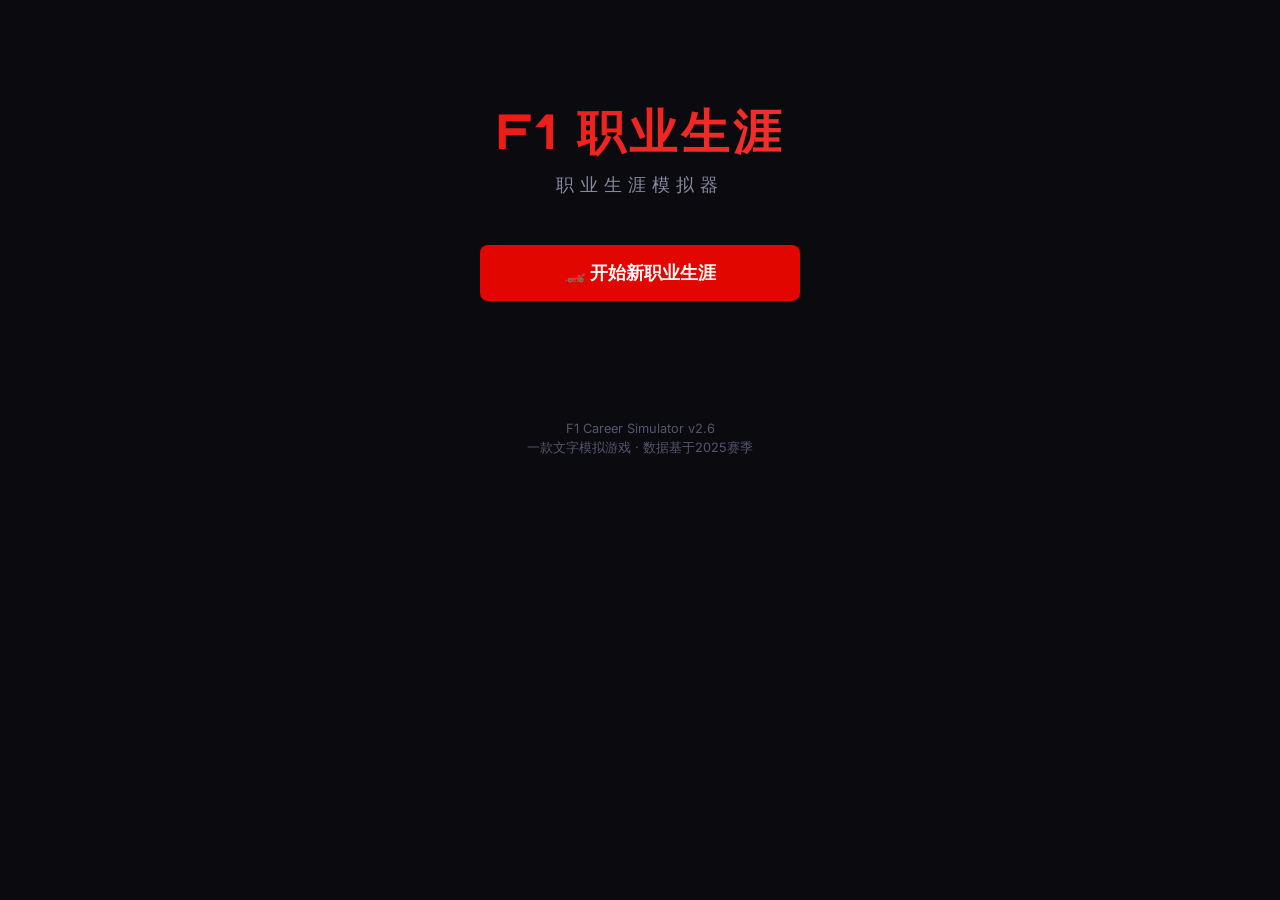
==== commit d6f78873: "v2.6: Add cache-control meta tags, version indicator, inline onclick for contract cards, comprehensi" ====
--- a/index.html
+++ b/index.html
@@ -3,6 +3,9 @@
 <head>
   <meta charset="UTF-8">
   <meta name="viewport" content="width=device-width, initial-scale=1.0">
+  <meta http-equiv="Cache-Control" content="no-cache, no-store, must-revalidate">
+  <meta http-equiv="Pragma" content="no-cache">
+  <meta http-equiv="Expires" content="0">
   <title>F1 职业生涯模拟器</title>
   <style>
 /* ============================================
@@ -559,6 +562,11 @@
   padding: 24px;
   margin: 20px 0;
   animation: fadeIn 0.3s ease;
+}
+.decision-box.legendary-event {
+  border-color: var(--gold);
+  background: rgba(234,179,8,0.06);
+  box-shadow: 0 0 24px rgba(234,179,8,0.15);
 }
 .decision-box .decision-title {
   font-weight: 700;
@@ -1540,7 +1548,286 @@
   },
 ];
 
-// ============ DRIVER SOCIAL SYSTEM ============
+// ============ LEGENDARY DRIVER EVENTS ============
+// Special events triggered by legendary F1 figures, based on real relationships
+
+const LEGENDARY_EVENTS = [
+  {
+    id: 'webber_mentor',
+    legendary: 'Mark Webber',
+    icon: '🐨',
+    title: '🐨 韦伯的经纪人邀约',
+    desc: '退役名宿马克·韦伯——现役车手皮亚斯特里的经纪人——主动联系你："我看了你的数据，你有冠军的潜质。如果你愿意，我可以做你的经纪人，帮你争取更好的合同条件。"',
+    type: 'legendary_mentor',
+    // Trigger: Season 2+, any team
+    condition: (gs) => gs.seasonNumber >= 2 && !gs.legendaryMentor,
+    options: [
+      {
+        label: 'A', text: '接受韦伯为经纪人 - 他帮皮亚斯特里拿下了McLaren席位',
+        effect: { raceIQ: 3, driverRep: 5, mediaRep: 3 },
+        special: 'webber_mentor',
+      },
+      {
+        label: 'B', text: '婉拒 - 我更喜欢自己掌控职业生涯',
+        effect: { consistency: 3, raceIQ: 1, driverRep: 2 },
+      },
+      {
+        label: 'C', text: '请教他的转会建议 - 但不签经纪约',
+        effect: { raceIQ: 4, mediaRep: 2 },
+      },
+    ],
+  },
+  {
+    id: 'lauda_advice',
+    legendary: 'Niki Lauda',
+    icon: '🎩',
+    title: '🎩 劳达的遗志',
+    desc: '你在Mercedes车队的车房里发现了一封尼基·劳达生前写给车队老板的信。信中提到："如果你看到一个有胆识的车手，不要犹豫，给他机会。"信封上写着你的名字。',
+    type: 'legendary_mentor',
+    condition: (gs) => gs.teamIdx === 2, // Mercedes only
+    options: [
+      {
+        label: 'A', text: '深受鼓舞 - 在Mercedes全力证明自己',
+        effect: { pace: 4, consistency: 2, raceIQ: 3, teamTrust: 5 },
+      },
+      {
+        label: 'B', text: '将信交给Toto Wolff - 让他看到劳达的远见',
+        effect: { teamTrust: 8, mediaRep: 3, raceIQ: 2 },
+      },
+      {
+        label: 'C', text: '收好这封信 - 作为终身的激励',
+        effect: { consistency: 4, raceIQ: 2, driverRep: 3 },
+      },
+    ],
+  },
+  {
+    id: 'vettel_masterclass',
+    legendary: 'Sebastian Vettel',
+    icon: '🐯',
+    title: '🐯 维特尔大师课',
+    desc: '四届世界冠军塞巴斯蒂安·维特尔在赛后主动找到你："我看了你这几站的排位赛数据，你的刹车点选择可以优化。来我的模拟器基地，我教你几个技巧。"',
+    type: 'legendary_mentor',
+    condition: (gs) => gs.careerPodiums >= 1 && gs.seasonNumber >= 1,
+    options: [
+      {
+        label: 'A', text: '欣然前往 - 向四冠王学习！',
+        effect: { pace: 5, raceIQ: 4, consistency: 3 },
+        special: 'vettel_mentor',
+      },
+      {
+        label: 'B', text: '请教他的雨战技巧 - 雨天是我的弱项',
+        effect: { wet: 6, raceIQ: 2, driverRep: 3 },
+      },
+      {
+        label: 'C', text: '请教他的心理调节 - 如何应对争冠压力',
+        effect: { consistency: 5, raceIQ: 3, driverRep: 4 },
+      },
+    ],
+  },
+  {
+    id: 'alonso_fox',
+    legendary: 'Fernando Alonso',
+    icon: '🦊',
+    title: '🦊 围场老狐狸',
+    desc: '阿隆索在围场里拦住你，嘴角带着标志性的微笑："年轻人，我在这条赛道上跑了20年。想不想知道第8号弯的刹车秘诀？不过有条件——下次比赛让我过去，我就告诉你。"',
+    type: 'legendary_mentor',
+    condition: (gs) => gs.seasonNumber >= 2 && gs.careerWins >= 1,
+    options: [
+      {
+        label: 'A', text: '接受交易 - 学到技巧再说',
+        effect: { pace: 3, raceIQ: 4, defend: -2 },
+        special: 'alonso_deal',
+      },
+      {
+        label: 'B', text: '拒绝交易 - 我自己研究赛道',
+        effect: { consistency: 3, raceIQ: 2, driverRep: 4 },
+      },
+      {
+        label: 'C', text: '反将一军 - "费尔南多，你的秘诀防得住我吗？"',
+        effect: { attack: 4, driverRep: 5, raceIQ: 1, risk: 1 },
+      },
+    ],
+  },
+  {
+    id: 'rosberg_analysis',
+    legendary: 'Nico Rosberg',
+    icon: '📊',
+    title: '📊 罗斯伯格的数据分析',
+    desc: '2016年世界冠军尼科·罗斯伯格——现役F1分析师——在Sky Sports的节目上用3D数据分析了你的驾驶风格："他的入弯速度比汉密尔顿快0.2秒，但出弯损失了0.3秒。如果修正这一点，他能快半秒。"',
+    type: 'legendary_mentor',
+    condition: (gs) => gs.careerPoles >= 1 && gs.seasonNumber >= 1,
+    options: [
+      {
+        label: 'A', text: '认真研究数据 - 罗斯伯格的分析不会错',
+        effect: { pace: 4, raceIQ: 3, consistency: 2 },
+      },
+      {
+        label: 'B', text: '在社交媒体上感谢他 - 公开互动',
+        effect: { mediaRep: 5, fanPop: 4, pace: 2 },
+      },
+      {
+        label: 'C', text: '不服气 - 下场用成绩证明我的出弯没问题',
+        effect: { pace: 3, attack: 3, driverRep: 2, risk: 2 },
+      },
+    ],
+  },
+  {
+    id: 'coulthard_commentary',
+    legendary: 'David Coulthard',
+    icon: '🎙️',
+    title: '🎙️ 库特哈德的评论',
+    desc: '13胜得主大卫·库特哈德在BBC的专栏中写道："这位年轻车手让我想起了年轻的自己——有速度，有野心，但需要在关键弯道更聪明。如果他学会保护轮胎，前途不可限量。"',
+    type: 'legendary_mentor',
+    condition: (gs) => gs.consecutiveFinishes >= 5,
+    options: [
+      {
+        label: 'A', text: '虚心学习轮胎管理 - DC说得对',
+        effect: { consistency: 4, raceIQ: 3, pace: 1 },
+      },
+      {
+        label: 'B', text: '邀请DC来车队参观 - 深入交流',
+        effect: { mediaRep: 4, raceIQ: 2, teamTrust: 2, driverRep: 3 },
+      },
+      {
+        label: 'C', text: '不以为然 - 我的轮胎管理没问题',
+        effect: { pace: 2, attack: 2, consistency: -1, driverRep: -1 },
+      },
+    ],
+  },
+  {
+    id: 'stewart_safety',
+    legendary: 'Jackie Stewart',
+    icon: '🛡️',
+    title: '🛡️ 斯图尔特爵士的关怀',
+    desc: '三届世界冠军杰基·斯图尔特爵士在围场里拉住你："年轻人，我当年推动赛道安全改革是有原因的。我看了你上站比赛的那个惊险超车——太冒险了。冠军是跑出来的，不是赌出来的。"',
+    type: 'legendary_mentor',
+    condition: (gs) => gs.raceResults && gs.raceResults.some(r => r.dnf),
+    options: [
+      {
+        label: 'A', text: '虚心接受 - 爵士说得对，安全第一',
+        effect: { consistency: 5, raceIQ: 3, driverRep: 4 },
+      },
+      {
+        label: 'B', text: '解释自己的判断 - 那个超车是经过计算的',
+        effect: { raceIQ: 3, attack: 2, driverRep: 3 },
+      },
+      {
+        label: 'C', text: '微笑着点头 - 但心里不认同',
+        effect: { attack: 3, pace: 1, consistency: -2, driverRep: 1 },
+      },
+    ],
+  },
+  {
+    id: 'murray_call',
+    legendary: 'Murray Walker',
+    icon: '📢',
+    title: '📢 默里·沃克的声音',
+    desc: "传奇解说员默里·沃克的声音在围场回荡——他特意为你录制了一段分析：\"Unless I'm very much mistaken, and I usually am not, this young driver has the raw talent to go all the way!\"这段话在社交媒体上疯传。",
+    type: 'legendary_mentor',
+    condition: (gs) => gs.careerWins >= 2,
+    options: [
+      {
+        label: 'A', text: '深受感动 - 被传奇解说员认可',
+        effect: { mediaRep: 6, fanPop: 8, driverRep: 4, pace: 2 },
+      },
+      {
+        label: 'B', text: '转发并感谢沃克 - 扩大影响力',
+        effect: { fanPop: 7, mediaRep: 5, consistency: 1 },
+      },
+      {
+        label: 'C', text: '低调处理 - 让赛道表现说话',
+        effect: { consistency: 3, raceIQ: 2, driverRep: 3 },
+      },
+    ],
+  },
+  {
+    id: 'damon_hill_pressure',
+    legendary: 'Damon Hill',
+    icon: '👑',
+    title: '👑 希尔关于冠军压力',
+    desc: '1996年世界冠军达蒙·希尔私下找到你："我父亲死于赛车，我自己也经历了无数次质疑才拿到冠军。争冠的压力会把你压垮——除非你学会与它共存。想知道我是怎么做到的吗？"',
+    type: 'legendary_mentor',
+    condition: (gs) => {
+      const standings = gs.drivers || [];
+      const player = standings.find(d => d.isPlayer);
+      return player && player.points > 0 && gs.seasonNumber >= 1;
+    },
+    options: [
+      {
+        label: 'A', text: '认真倾听 - 冠军的心理调适最重要',
+        effect: { consistency: 4, raceIQ: 3, driverRep: 5 },
+      },
+      {
+        label: 'B', text: '分享自己的压力来源 - 坦诚交流',
+        effect: { consistency: 3, raceIQ: 2, driverRep: 6, mediaRep: 2 },
+      },
+      {
+        label: 'C', text: '"谢谢，但我有我自己的方式"',
+        effect: { pace: 2, attack: 2, consistency: -1, driverRep: 1 },
+      },
+    ],
+  },
+  {
+    id: 'keke_rosberg_style',
+    legendary: 'Keke Rosberg',
+    icon: '😎',
+    title: '😎 科科·罗斯伯格的风格',
+    desc: '1982年世界冠军科科·罗斯伯格——尼科的父亲——在围场里用他标志性的芬兰式幽默对你说："冠军不是靠开得快赢的，是靠别人退赛赢的。开玩笑的。但说真的，学会在关键时刻保持冷静，比任何时候都快重要。"',
+    type: 'legendary_mentor',
+    condition: (gs) => gs.rainWins >= 1,
+    options: [
+      {
+        label: 'A', text: '"科科，教我怎么在压力下保持冷静"',
+        effect: { consistency: 5, raceIQ: 3, wet: 2 },
+      },
+      {
+        label: 'B', text: '反问他的冠军秘诀 - 1982年只赢了1场就夺冠',
+        effect: { raceIQ: 4, consistency: 2, driverRep: 3 },
+      },
+      {
+        label: 'C', text: '一起喝杯咖啡聊聊天 - 围场前辈的智慧',
+        effect: { consistency: 3, raceIQ: 2, driverRep: 4, mediaRep: 2 },
+      },
+    ],
+  },
+];
+
+// Check and trigger legendary events (called during race week)
+function checkLegendaryEvent() {
+  // 15% chance per race week if no legendary event this season
+  if (gameState.legendaryEventUsed) return null;
+  if (Math.random() > 0.15) return null;
+
+  // Find eligible events
+  const eligible = LEGENDARY_EVENTS.filter(e => {
+    try {
+      return !e.condition || e.condition(gameState);
+    } catch (err) {
+      return false;
+    }
+  });
+
+  if (eligible.length === 0) return null;
+
+  // Pick one randomly
+  const event = eligible[Math.floor(Math.random() * eligible.length)];
+  gameState.legendaryEventUsed = true;
+
+  return event;
+}
+
+// Apply legendary event special effects
+function applyLegendarySpecial(special) {
+  if (special === 'webber_mentor') {
+    gameState.legendaryMentor = 'Mark Webber';
+    // Better contract offers in future
+    gameState.reputation.driverRespect = Math.min(100, (gameState.reputation.driverRespect || 0) + 3);
+  } else if (special === 'vettel_mentor') {
+    gameState.legendaryMentor = 'Sebastian Vettel';
+  } else if (special === 'alonso_deal') {
+    gameState.alonsoDeal = true;
+  }
+}
 
 // Team principals with personalities
 const TEAM_PRINCIPALS = [
@@ -2106,6 +2393,19 @@
     });
   }
 
+  // Segment 3.5: Legendary driver event (checked before segment 4)
+  const legendaryEvent = checkLegendaryEvent();
+  if (legendaryEvent) {
+    allDecisions.push({
+      segment: 3.5,
+      title: legendaryEvent.title,
+      desc: legendaryEvent.desc,
+      options: legendaryEvent.options,
+      isLegendaryEvent: true,
+      legendaryName: legendaryEvent.legendary,
+    });
+  }
+
   // Segment 4: Late race decision - 60% chance for a second random event (different from segment 2)
   const usedEventTypes = allDecisions.filter(d => d.isRandomEvent).map(d => d.eventType);
   const availableEvents = RANDOM_EVENTS.filter(e => !usedEventTypes.includes(e.type) || RANDOM_EVENTS.length <= usedEventTypes.length);
@@ -2327,6 +2627,7 @@
     totalEarnings: 0,
     money: 15, // Starting balance in $M - tight budget early on
     socialUsedThisWeek: false,
+    legendaryEventUsed: false,
   };
 
   return gameState;
@@ -2577,11 +2878,11 @@
           gameState.comebackFromPos = raceState.qualifyingResult.playerPos;
         }
         // Sprint win tracking
-        if (raceState.sprintResult && raceState.sprintResult.position === 1) {
+        if (raceState && raceState.sprintResult && raceState.sprintResult.position === 1) {
           gameState.sprintWins = (gameState.sprintWins || 0) + 1;
         }
         // Perfect weekend (pole + win)
-        if (raceState.qualifyingResult && raceState.qualifyingResult.playerPos === 1) {
+        if (raceState && raceState.qualifyingResult && raceState.qualifyingResult.playerPos === 1) {
           gameState.perfectWeekends = (gameState.perfectWeekends || 0) + 1;
         }
       }
@@ -2884,10 +3185,23 @@
 }
 
 function startNewSeason() {
+  // Ensure required fields exist for old saves
+  if (!gameState.raceResults) gameState.raceResults = [];
+  if (!gameState.teamStandings) gameState.teamStandings = TEAMS.map(t => ({ teamId: t.id, points: 0 }));
+  if (!gameState.drivers) gameState.drivers = [];
+  if (!gameState.reputation) gameState.reputation = { teamTrust: 50, mediaRelation: 50, fanPopularity: 50, driverRespect: 50 };
+  if (!gameState.stats) gameState.stats = { pace: 70, consistency: 70, wet: 65, defend: 68, attack: 72, raceIQ: 70 };
+  if (gameState.lastSeasonChampion === undefined) gameState.lastSeasonChampion = false;
+  if (gameState.salary === undefined) gameState.salary = 5;
+  if (gameState.money === undefined) gameState.money = 15;
+
   const oldTeamId = gameState.teamId;
   // Save career race results before resetting
   if (!gameState.careerRaceResults) gameState.careerRaceResults = [];
   gameState.careerRaceResults = gameState.careerRaceResults.concat(gameState.raceResults);
+
+  // Calculate bonuses BEFORE resetting raceResults
+  const lastSeasonResults = [...gameState.raceResults];
 
   gameState.season++;
   gameState.currentRace = 0;
@@ -2895,6 +3209,7 @@
   gameState.raceResults = [];
   gameState.trainedThisWeek = false;
   gameState.socialUsedThisWeek = false;
+  gameState.legendaryEventUsed = false;
   gameState.seasonPoints = 0;
   gameState.seasonFinishes = 0;
   gameState.consecutiveWins = 0;
@@ -2908,12 +3223,48 @@
     gameState.seasonsAtCurrentTeam = 1;
   }
 
-  // Pay salary + sponsor income at start of new season
+  // Pay salary + sponsor income + race bonuses at start of new season
   const team = TEAMS[gameState.teamIdx];
   const sponsorIncome = gameState.sponsor ? (gameState.sponsor.salary || 0) : 0;
-  const seasonIncome = (team.salary ? team.salary[0] : 5) + sponsorIncome;
+  const baseSalary = gameState.salary || team.salary[0] || 5;
+
+  // Calculate race bonuses from last season (use saved copy before reset)
+  let raceBonus = 0;
+  const wins = lastSeasonResults.filter(r => !r.dnf && r.position === 1).length;
+  const podiums = lastSeasonResults.filter(r => !r.dnf && r.position <= 3).length;
+  const p2Count = lastSeasonResults.filter(r => !r.dnf && r.position === 2).length;
+  const p3Count = lastSeasonResults.filter(r => !r.dnf && r.position === 3).length;
+  // Podium bonuses: P1=2.0M each, P2=1.0M each, P3=0.5M each
+  raceBonus += wins * 2.0 + p2Count * 1.0 + p3Count * 0.5;
+  // Championship bonus - check if player was champion last season
+  const wasChampion = gameState.lastSeasonChampion === true;
+  if (wasChampion) raceBonus += 10;
+  // Team standing bonus (top 3 teams) - get standings before reset
+  const teamStandingsBeforeReset = [...gameState.teamStandings].sort((a, b) => b.points - a.points);
+  const teamStanding = teamStandingsBeforeReset.find(ts => ts.teamId === gameState.teamId);
+  const teamStandingPos = teamStanding ? teamStandingsBeforeReset.indexOf(teamStanding) + 1 : null;
+  if (teamStandingPos === 1) raceBonus += 5;
+  else if (teamStandingPos === 2) raceBonus += 3;
+  else if (teamStandingPos === 3) raceBonus += 2;
+
+  const seasonIncome = baseSalary + sponsorIncome + raceBonus;
   gameState.money += seasonIncome;
   gameState.totalEarnings += seasonIncome;
+
+  // Store last season income breakdown for display
+  gameState.lastSeasonIncome = {
+    salary: baseSalary,
+    sponsor: sponsorIncome,
+    raceBonus: raceBonus,
+    total: seasonIncome,
+    wins: wins,
+    podiums: podiums,
+    isChampion: wasChampion,
+    teamStandingPos: teamStandingPos,
+  };
+
+  // Clear lastSeasonChampion flag after processing
+  gameState.lastSeasonChampion = false;
 
   // Decrement sponsor contract years
   if (gameState.sponsorYearsLeft > 0) {
@@ -3044,6 +3395,8 @@
       if (gameState.totalEarnings === undefined) gameState.totalEarnings = 0;
       if (gameState.money === undefined) gameState.money = 15;
       if (gameState.sponsorYearsLeft === undefined) gameState.sponsorYearsLeft = 0;
+      if (gameState.legendaryEventUsed === undefined) gameState.legendaryEventUsed = false;
+      if (gameState.lastSeasonChampion === undefined) gameState.lastSeasonChampion = false;
       return true;
     }
     return false;
@@ -3110,7 +3463,7 @@
       </div>
     </div>
     <div class="footer">
-      <p>F1 Career Simulator v1.0</p>
+      <p>F1 Career Simulator v2.6</p>
       <p style="margin-top:4px">一款文字模拟游戏 · 数据基于2025赛季</p>
     </div>
   `;
@@ -3334,6 +3687,7 @@
     totalEarnings: 0,
     money: 15,
     socialUsedThisWeek: false,
+    legendaryEventUsed: false,
   };
 
   showScreen('hub-screen');
@@ -3883,6 +4237,7 @@
       return;
     }
 
+    try {
     const raceIdx = gameState.currentRace;
     const track = TRACKS[raceIdx];
     const weather = getWeather();
@@ -3989,6 +4344,22 @@
     // Save periodically
     if (simStep % 5 === 0) saveGame();
 
+    } catch (err) {
+      console.error('Quick sim error at race ' + gameState.currentRace + ':', err);
+      // Still advance to prevent freeze
+      gameState.currentRace++;
+      gameState.trainedThisWeek = false;
+      simStep++;
+      simResults.push({
+        raceIdx: gameState.currentRace,
+        trackName: TRACKS[gameState.currentRace - 1] ? TRACKS[gameState.currentRace - 1].name : 'Unknown',
+        qualiPos: '-',
+        racePos: 'DNF',
+        points: 0,
+        dnf: true,
+      });
+    }
+
     // Continue to next race with a small delay for UI update
     setTimeout(simNextRace, 150);
   }
@@ -4016,7 +4387,29 @@
   const finalPoints = playerStanding ? playerStanding.points : 0;
 
   const isChampion = finalPos === 1;
-  if (isChampion) gameState.championships++;
+  if (isChampion) {
+    gameState.championships++;
+    gameState.lastSeasonChampion = true;
+  } else {
+    gameState.lastSeasonChampion = false;
+  }
+
+  const quickTeamStandings = getTeamStandings();
+  const quickPlayerTeamStanding = quickTeamStandings.find(ts => ts.teamId === gameState.teamId);
+
+  // Calculate projected income for quick sim
+  const qWins = gameState.raceResults.filter(r => !r.dnf && r.position === 1).length;
+  const qP2 = gameState.raceResults.filter(r => !r.dnf && r.position === 2).length;
+  const qP3 = gameState.raceResults.filter(r => !r.dnf && r.position === 3).length;
+  let qBonus = qWins * 2.0 + qP2 * 1.0 + qP3 * 0.5;
+  if (isChampion) qBonus += 10;
+  if (quickPlayerTeamStanding) {
+    if (quickPlayerTeamStanding.position === 1) qBonus += 5;
+    else if (quickPlayerTeamStanding.position === 2) qBonus += 3;
+    else if (quickPlayerTeamStanding.position === 3) qBonus += 2;
+  }
+  const qSponsor = gameState.sponsor ? (gameState.sponsor.salary || 0) : 0;
+  const qTotal = (gameState.salary || 5) + qSponsor + qBonus;
 
   document.getElementById('hub-screen').innerHTML = `
     <div class="section-header">
@@ -4091,6 +4484,37 @@
         `).join('')}
       </div>
     ` : ''}
+
+    <div class="card" style="padding:14px;margin-top:12px;border-color:var(--green);">
+      <h3 style="margin-bottom:10px;font-size:0.9rem;color:var(--text-secondary);">💰 赛季收入预估</h3>
+      <div style="display:grid;gap:6px;font-size:0.85rem;">
+        <div style="display:flex;justify-content:space-between;">
+          <span style="color:var(--text-muted);">💵 基础年薪</span>
+          <span style="color:var(--green);font-weight:600;">$${(gameState.salary || 5).toFixed(1)}M</span>
+        </div>
+        ${qSponsor > 0 ? `
+        <div style="display:flex;justify-content:space-between;">
+          <span style="color:var(--text-muted);">🤝 赞助商收入</span>
+          <span style="color:var(--green);font-weight:600;">$${qSponsor.toFixed(1)}M</span>
+        </div>` : ''}
+        <div style="display:flex;justify-content:space-between;">
+          <span style="color:var(--text-muted);">🏆 比赛奖金</span>
+          <span style="color:var(--green);font-weight:600;">$${qBonus.toFixed(1)}M</span>
+        </div>
+        ${qBonus > 0 ? `
+        <div style="font-size:0.75rem;color:var(--text-muted);padding-left:12px;">
+          ${qWins > 0 ? `分站冠军 ×${qWins} = $${(qWins * 2.0).toFixed(1)}M<br>` : ''}
+          ${qP2 > 0 ? `亚军 ×${qP2} = $${(qP2 * 1.0).toFixed(1)}M<br>` : ''}
+          ${qP3 > 0 ? `季军 ×${qP3} = $${(qP3 * 0.5).toFixed(1)}M<br>` : ''}
+          ${isChampion ? `世界冠军奖金 = $10.0M<br>` : ''}
+          ${quickPlayerTeamStanding && quickPlayerTeamStanding.position <= 3 ? `车队排名 #${quickPlayerTeamStanding.position} 奖金 = $${quickPlayerTeamStanding.position === 1 ? '5.0' : quickPlayerTeamStanding.position === 2 ? '3.0' : '2.0'}M<br>` : ''}
+        </div>` : ''}
+        <div style="display:flex;justify-content:space-between;padding-top:6px;border-top:1px solid var(--border);">
+          <span style="font-weight:600;">总计</span>
+          <span style="color:var(--green);font-weight:700;font-family:'Orbitron';">$${qTotal.toFixed(1)}M</span>
+        </div>
+      </div>
+    </div>
 
     <button class="btn btn-primary btn-lg" onclick="showContractOffers()" style="margin-top:16px;">
       进入合同谈判 →
@@ -5520,7 +5944,8 @@
       </div>
     </div>
 
-    <div class="decision-box">
+    <div class="decision-box${decision.isLegendaryEvent ? ' legendary-event' : ''}">
+      ${decision.isLegendaryEvent ? `<div style="font-size:0.75rem;color:var(--gold);font-weight:600;margin-bottom:6px;">⭐ 传奇车手事件 · ${decision.legendaryName}</div>` : ''}
       <div class="decision-title">${decision.title}</div>
       <div class="decision-desc">${decision.desc}</div>
       <div class="decision-options">
@@ -5545,6 +5970,12 @@
       effect: option.effect,
     });
     applyDecisionEffects(option.effect);
+
+    // Handle legendary event special effects
+    if (decision.isLegendaryEvent && option.special) {
+      applyLegendarySpecial(option.special);
+      showToast(`⭐ ${decision.legendaryName} 事件已触发！`, 'success', 4000);
+    }
   }
 
   raceState.currentDecisionIdx++;
@@ -5718,6 +6149,9 @@
   const isChampion = checkChampion();
   if (isChampion) {
     gameState.championships++;
+    gameState.lastSeasonChampion = true;
+  } else {
+    gameState.lastSeasonChampion = false;
   }
 
   const standings = getDriverStandings();
@@ -5779,118 +6213,194 @@
     </button>
   `;
 
+  // Show projected income breakdown
+  const projectedWins = gameState.raceResults.filter(r => !r.dnf && r.position === 1).length;
+  const projectedP2 = gameState.raceResults.filter(r => !r.dnf && r.position === 2).length;
+  const projectedP3 = gameState.raceResults.filter(r => !r.dnf && r.position === 3).length;
+  let projectedBonus = projectedWins * 2.0 + projectedP2 * 1.0 + projectedP3 * 0.5;
+  if (isChampion) projectedBonus += 10;
+  if (playerTeamStanding) {
+    if (playerTeamStanding.position === 1) projectedBonus += 5;
+    else if (playerTeamStanding.position === 2) projectedBonus += 3;
+    else if (playerTeamStanding.position === 3) projectedBonus += 2;
+  }
+  const projectedSponsor = gameState.sponsor ? (gameState.sponsor.salary || 0) : 0;
+  const projectedTotal = (gameState.salary || 5) + projectedSponsor + projectedBonus;
+
+  const incomeBtn = document.querySelector('#season-end-screen .btn-primary');
+  if (incomeBtn) {
+    const incomeDiv = document.createElement('div');
+    incomeDiv.className = 'card';
+    incomeDiv.style.cssText = 'margin-top:12px;padding:14px;border-color:var(--green);';
+    incomeDiv.innerHTML = `
+      <h3 style="margin-bottom:10px;font-size:0.9rem;color:var(--text-secondary);">💰 赛季收入预估</h3>
+      <div style="display:grid;gap:6px;font-size:0.85rem;">
+        <div style="display:flex;justify-content:space-between;">
+          <span style="color:var(--text-muted);">💵 基础年薪</span>
+          <span style="color:var(--green);font-weight:600;">$${(gameState.salary || 5).toFixed(1)}M</span>
+        </div>
+        ${projectedSponsor > 0 ? `
+        <div style="display:flex;justify-content:space-between;">
+          <span style="color:var(--text-muted);">🤝 赞助商收入</span>
+          <span style="color:var(--green);font-weight:600;">$${projectedSponsor.toFixed(1)}M</span>
+        </div>` : ''}
+        <div style="display:flex;justify-content:space-between;">
+          <span style="color:var(--text-muted);">🏆 比赛奖金</span>
+          <span style="color:var(--green);font-weight:600;">$${projectedBonus.toFixed(1)}M</span>
+        </div>
+        ${projectedBonus > 0 ? `
+        <div style="font-size:0.75rem;color:var(--text-muted);padding-left:12px;">
+          ${projectedWins > 0 ? `分站冠军 ×${projectedWins} = $${(projectedWins * 2.0).toFixed(1)}M<br>` : ''}
+          ${projectedP2 > 0 ? `亚军 ×${projectedP2} = $${(projectedP2 * 1.0).toFixed(1)}M<br>` : ''}
+          ${projectedP3 > 0 ? `季军 ×${projectedP3} = $${(projectedP3 * 0.5).toFixed(1)}M<br>` : ''}
+          ${isChampion ? `世界冠军奖金 = $10.0M<br>` : ''}
+          ${playerTeamStanding && playerTeamStanding.position <= 3 ? `车队排名 #${playerTeamStanding.position} 奖金 = $${playerTeamStanding.position === 1 ? '5.0' : playerTeamStanding.position === 2 ? '3.0' : '2.0'}M<br>` : ''}
+        </div>` : ''}
+        <div style="display:flex;justify-content:space-between;padding-top:6px;border-top:1px solid var(--border);">
+          <span style="font-weight:600;">总计</span>
+          <span style="color:var(--green);font-weight:700;font-family:'Orbitron';">$${projectedTotal.toFixed(1)}M</span>
+        </div>
+      </div>
+    `;
+    incomeBtn.parentElement.insertBefore(incomeDiv, incomeBtn);
+  }
+
   saveGame();
 }
 
 function showContractOffers() {
-  const offers = generateContractOffers();
-  raceState = { contractOffers: offers, selectedOffer: null };
-
-  showScreen('contract-screen');
-  document.getElementById('contract-screen').innerHTML = `
-    <div class="section-header">
-      <h2 class="font-display">💼 合同谈判</h2>
-    </div>
-    <div class="card" style="padding:14px;margin-bottom:16px;">
-      <div style="font-size:0.85rem;color:var(--text-secondary);line-height:1.6;">
-        📋 赛季结束，以下车队对你表示了兴趣。点击卡片选择合同，查看详情后确认签约。<br>
-        ⚠️ 注意：其他车手也在竞争席位，如果犹豫太久可能被抢走机会。
-      </div>
-    </div>
-
-    <div id="contract-list">
-      ${offers.map((offer, i) => {
-        const interestColor = offer.interest >= 70 ? 'var(--green)' : offer.interest >= 40 ? 'var(--yellow)' : 'var(--f1-red)';
-        const interestLabel = offer.interest >= 70 ? '非常感兴趣' : offer.interest >= 50 ? '有兴趣' : offer.interest >= 30 ? '一般' : '勉强考虑';
-        return `
-          <div class="contract-card" data-idx="${i}">
-            <div class="contract-team">
-              <span class="team-badge ${offer.team.css}" style="margin-right:8px;">${offer.team.short}</span>
-              ${offer.isCurrent ? '<span class="badge badge-green">续约</span>' : '<span class="badge badge-blue">新报价</span>'}
-              <span style="font-size:0.75rem;color:${interestColor};font-weight:600;margin-left:auto;">${interestLabel} ${offer.interest}%</span>
+  try {
+    const offers = generateContractOffers();
+    raceState = { contractOffers: offers, selectedOffer: null };
+
+    showScreen('contract-screen');
+    document.getElementById('contract-screen').innerHTML = `
+      <div class="section-header">
+        <h2 class="font-display">💼 合同谈判</h2>
+      </div>
+      <div class="card" style="padding:14px;margin-bottom:16px;">
+        <div style="font-size:0.85rem;color:var(--text-secondary);line-height:1.6;">
+          📋 赛季结束，以下车队对你表示了兴趣。点击卡片选择合同，查看详情后确认签约。<br>
+          ⚠️ 注意：其他车手也在竞争席位，如果犹豫太久可能被抢走机会。
+        </div>
+      </div>
+
+      <div id="contract-list">
+        ${offers.map((offer, i) => {
+          const interestColor = offer.interest >= 70 ? 'var(--green)' : offer.interest >= 40 ? 'var(--yellow)' : 'var(--f1-red)';
+          const interestLabel = offer.interest >= 70 ? '非常感兴趣' : offer.interest >= 50 ? '有兴趣' : offer.interest >= 30 ? '一般' : '勉强考虑';
+          return `
+            <div class="contract-card" data-idx="${i}" onclick="selectContract(${i})">
+              <div class="contract-team">
+                <span class="team-badge ${offer.team.css}" style="margin-right:8px;">${offer.team.short}</span>
+                ${offer.isCurrent ? '<span class="badge badge-green">续约</span>' : '<span class="badge badge-blue">新报价</span>'}
+                <span style="font-size:0.75rem;color:${interestColor};font-weight:600;margin-left:auto;">${interestLabel} ${offer.interest}%</span>
+              </div>
+              <div class="contract-details">
+                <div class="contract-detail">💰 年薪: <span class="value">$${offer.salary}M</span></div>
+                <div class="contract-detail">📅 年限: <span class="value">${offer.years}年</span></div>
+                <div class="contract-detail">🏎️ 赛车性能: <span class="value">${offer.team.car}</span></div>
+                <div class="contract-detail">🎁 签字费: <span class="value">$${offer.signingBonus}M</span></div>
+              </div>
+              <div style="margin-top:8px;padding-top:8px;border-top:1px solid var(--border);font-size:0.8rem;color:var(--text-secondary);">
+                <div>🎯 车队期望: <span style="color:var(--text-primary);">${offer.expectation}</span></div>
+                <div>📝 合同条款: <span style="color:var(--text-primary);">${offer.clause}</span></div>
+                ${offer.rivalDriver ? `<div>⚔️ 竞争对手: <span style="color:var(--f1-red);">${offer.rivalDriver}</span> (对此席位兴趣 ${offer.rivalInterest}%)</div>` : '<div>⚔️ 竞争对手: <span style="color:var(--green);">无</span></div>'}
+              </div>
             </div>
-            <div class="contract-details">
-              <div class="contract-detail">💰 年薪: <span class="value">$${offer.salary}M</span></div>
-              <div class="contract-detail">📅 年限: <span class="value">${offer.years}年</span></div>
-              <div class="contract-detail">🏎️ 赛车性能: <span class="value">${offer.team.car}</span></div>
-              <div class="contract-detail">🎁 签字费: <span class="value">$${offer.signingBonus}M</span></div>
-            </div>
-            <div style="margin-top:8px;padding-top:8px;border-top:1px solid var(--border);font-size:0.8rem;color:var(--text-secondary);">
-              <div>🎯 车队期望: <span style="color:var(--text-primary);">${offer.expectation}</span></div>
-              <div>📝 合同条款: <span style="color:var(--text-primary);">${offer.clause}</span></div>
-              ${offer.rivalDriver ? `<div>⚔️ 竞争对手: <span style="color:var(--f1-red);">${offer.rivalDriver}</span> (对此席位兴趣 ${offer.rivalInterest}%)</div>` : '<div>⚔️ 竞争对手: <span style="color:var(--green);">无</span></div>'}
-            </div>
-          </div>
-        `;
-      }).join('')}
-    </div>
-
-    <div id="contract-detail-panel" style="display:none;margin-top:16px;"></div>
-
-    <button class="btn btn-primary btn-lg" id="accept-contract-btn" disabled style="margin-top:16px;">
-      签约并开始新赛季
-    </button>
-  `;
-
-  // Use event listeners instead of inline onclick to fix selection bug
-  const cards = document.querySelectorAll('.contract-card');
-  cards.forEach(card => {
-    card.addEventListener('click', function() {
-      const idx = parseInt(this.dataset.idx);
-      selectContract(idx);
-    });
-  });
-
-  document.getElementById('accept-contract-btn').addEventListener('click', function() {
-    acceptContractOffer();
-  });
+          `;
+        }).join('')}
+      </div>
+
+      <div id="contract-detail-panel" style="display:none;margin-top:16px;"></div>
+
+      <button class="btn btn-primary btn-lg" id="accept-contract-btn" disabled style="margin-top:16px;" onclick="acceptContractOffer()">
+        签约并开始新赛季
+      </button>
+    `;
+  } catch (err) {
+    console.error('showContractOffers error:', err);
+    document.getElementById('contract-screen').innerHTML = `
+      <div class="card" style="padding:20px;text-align:center;">
+        <div style="font-size:2rem;margin-bottom:12px;">⚠️</div>
+        <h3>合同生成出错</h3>
+        <p style="color:var(--text-muted);font-size:0.85rem;margin-top:8px;">${err.message}</p>
+        <button class="btn btn-primary" style="margin-top:16px;" onclick="showContractOffers()">重试</button>
+      </div>
+    `;
+  }
 }
 
 function selectContract(idx) {
-  const cards = document.querySelectorAll('.contract-card');
-  cards.forEach(c => c.classList.remove('selected'));
-  if (cards[idx]) {
-    cards[idx].classList.add('selected');
+  try {
+    if (!raceState || !raceState.contractOffers) {
+      console.error('selectContract: raceState not initialized');
+      return;
+    }
+    const cards = document.querySelectorAll('.contract-card');
+    cards.forEach(c => c.classList.remove('selected'));
+    if (cards[idx]) {
+      cards[idx].classList.add('selected');
+    }
+    raceState.selectedOffer = idx;
+
+    // Show detail panel
+    const offer = raceState.contractOffers[idx];
+    if (!offer) return;
+    const detailPanel = document.getElementById('contract-detail-panel');
+    if (!detailPanel) return;
+    detailPanel.style.display = 'block';
+    detailPanel.innerHTML = `
+      <div class="card" style="border-color:var(--gold);box-shadow:0 0 20px rgba(255,215,0,0.1);">
+        <h3 style="margin-bottom:12px;font-size:0.95rem;">📋 合同详情 — ${offer.team.short}</h3>
+        <div style="font-size:0.85rem;line-height:1.8;color:var(--text-secondary);">
+          <div>💰 <strong style="color:var(--text-primary);">年薪 $${offer.salary}M/年</strong> × ${offer.years}年 = 总价值 $${(offer.salary * offer.years).toFixed(1)}M</div>
+          <div>🎁 签字费: <strong style="color:var(--green);">$${offer.signingBonus}M</strong>（签约即得）</div>
+          <div>🎯 赛季目标: <strong style="color:var(--text-primary);">${offer.expectation}</strong>（年终排名需进入P${offer.expectationPos}以内）</div>
+          <div>📝 合同条款: <strong style="color:var(--text-primary);">${offer.clause}</strong></div>
+          ${offer.rivalDriver ? `<div>⚠️ <strong style="color:var(--f1-red);">${offer.rivalDriver}</strong>也在竞争这个席位，对方兴趣度 ${offer.rivalInterest}%</div>` : '<div>✅ <strong style="color:var(--green);">无竞争对手</strong>，车队专门为你预留席位</div>'}
+        </div>
+      </div>
+    `;
+
+    // Scroll to detail
+    detailPanel.scrollIntoView({ behavior: 'smooth', block: 'nearest' });
+
+    const acceptBtn = document.getElementById('accept-contract-btn');
+    if (acceptBtn) acceptBtn.disabled = false;
+  } catch (err) {
+    console.error('selectContract error:', err);
+    showToast('选择合同时出错: ' + err.message, 'error');
   }
-  raceState.selectedOffer = idx;
-
-  // Show detail panel
-  const offer = raceState.contractOffers[idx];
-  const detailPanel = document.getElementById('contract-detail-panel');
-  detailPanel.style.display = 'block';
-  detailPanel.innerHTML = `
-    <div class="card" style="border-color:var(--gold);box-shadow:0 0 20px rgba(255,215,0,0.1);">
-      <h3 style="margin-bottom:12px;font-size:0.95rem;">📋 合同详情 — ${offer.team.short}</h3>
-      <div style="font-size:0.85rem;line-height:1.8;color:var(--text-secondary);">
-        <div>💰 <strong style="color:var(--text-primary);">年薪 $${offer.salary}M/年</strong> × ${offer.years}年 = 总价值 $${(offer.salary * offer.years).toFixed(1)}M</div>
-        <div>🎁 签字费: <strong style="color:var(--green);">$${offer.signingBonus}M</strong>（签约即得）</div>
-        <div>🎯 赛季目标: <strong style="color:var(--text-primary);">${offer.expectation}</strong>（年终排名需进入P${offer.expectationPos}以内）</div>
-        <div>📝 合同条款: <strong style="color:var(--text-primary);">${offer.clause}</strong></div>
-        ${offer.rivalDriver ? `<div>⚠️ <strong style="color:var(--f1-red);">${offer.rivalDriver}</strong>也在竞争这个席位，对方兴趣度 ${offer.rivalInterest}%</div>` : '<div>✅ <strong style="color:var(--green);">无竞争对手</strong>，车队专门为你预留席位</div>'}
-      </div>
-    </div>
-  `;
-
-  // Scroll to detail
-  detailPanel.scrollIntoView({ behavior: 'smooth', block: 'nearest' });
-
-  document.getElementById('accept-contract-btn').disabled = false;
 }
 
 function acceptContractOffer() {
-  if (raceState.selectedOffer === null || raceState.selectedOffer === undefined) return;
-  const offer = raceState.contractOffers[raceState.selectedOffer];
-  acceptContract(offer);
-
-  // Show transfer cascade info if there were transfers
-  if (gameState.lastTransferLog && gameState.lastTransferLog.length > 0) {
-    showTransferResults(offer);
-  } else {
-    startNewSeason();
-    raceState = null;
-    renderHub();
-    saveGame();
-    showToast(`已签约 ${offer.team.short}！${gameState.season} 赛季开始！`, 'success');
+  try {
+    if (!raceState || raceState.selectedOffer === null || raceState.selectedOffer === undefined) {
+      showToast('请先选择一个合同！', 'warning');
+      return;
+    }
+    const offer = raceState.contractOffers[raceState.selectedOffer];
+    if (!offer) {
+      showToast('合同数据无效，请重试', 'error');
+      return;
+    }
+
+    acceptContract(offer);
+
+    // Show transfer cascade info if there were transfers
+    if (gameState.lastTransferLog && gameState.lastTransferLog.length > 0) {
+      showTransferResults(offer);
+    } else {
+      startNewSeason();
+      raceState = null;
+      renderHub();
+      saveGame();
+      showToast(`已签约 ${offer.team.short}！${gameState.season} 赛季开始！`, 'success');
+    }
+  } catch (err) {
+    console.error('acceptContractOffer error:', err);
+    showToast('签约出错: ' + err.message, 'error', 5000);
   }
 }
 
@@ -5935,12 +6445,19 @@
 }
 
 function finishTransferAndStart() {
-  gameState.lastTransferLog = null;
-  startNewSeason();
-  raceState = null;
-  renderHub();
-  saveGame();
-  showToast(`${gameState.season - 1}赛季结束！${gameState.season}赛季开始！`, 'success');
+  try {
+    gameState.lastTransferLog = null;
+    startNewSeason();
+    raceState = null;
+    renderHub();
+    saveGame();
+    showToast(`${gameState.season - 1}赛季结束！${gameState.season}赛季开始！`, 'success');
+  } catch (err) {
+    console.error('finishTransferAndStart error:', err);
+    showToast('开始新赛季出错: ' + err.message, 'error', 5000);
+    // Still try to render hub so user isn't stuck
+    try { renderHub(); } catch(e) {}
+  }
 }
 
 // ============ LOAD AND RESUME ============
